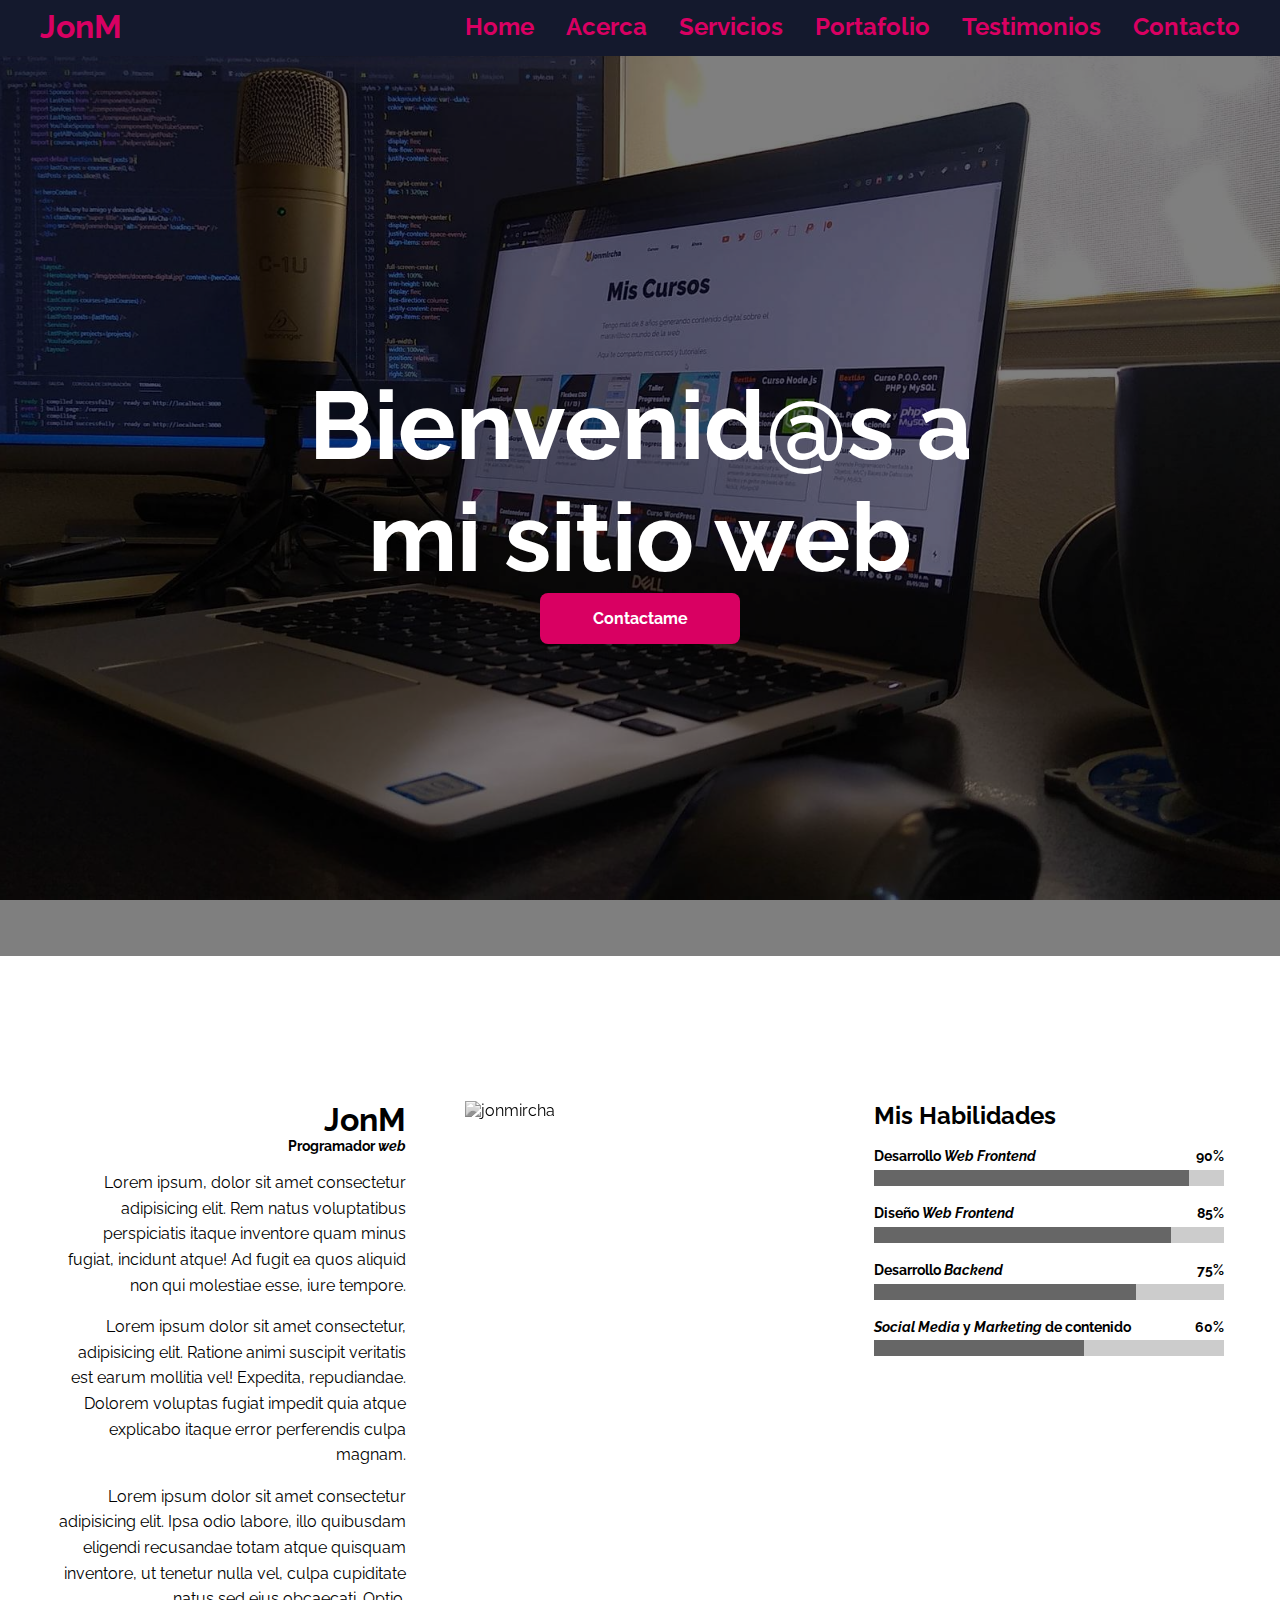
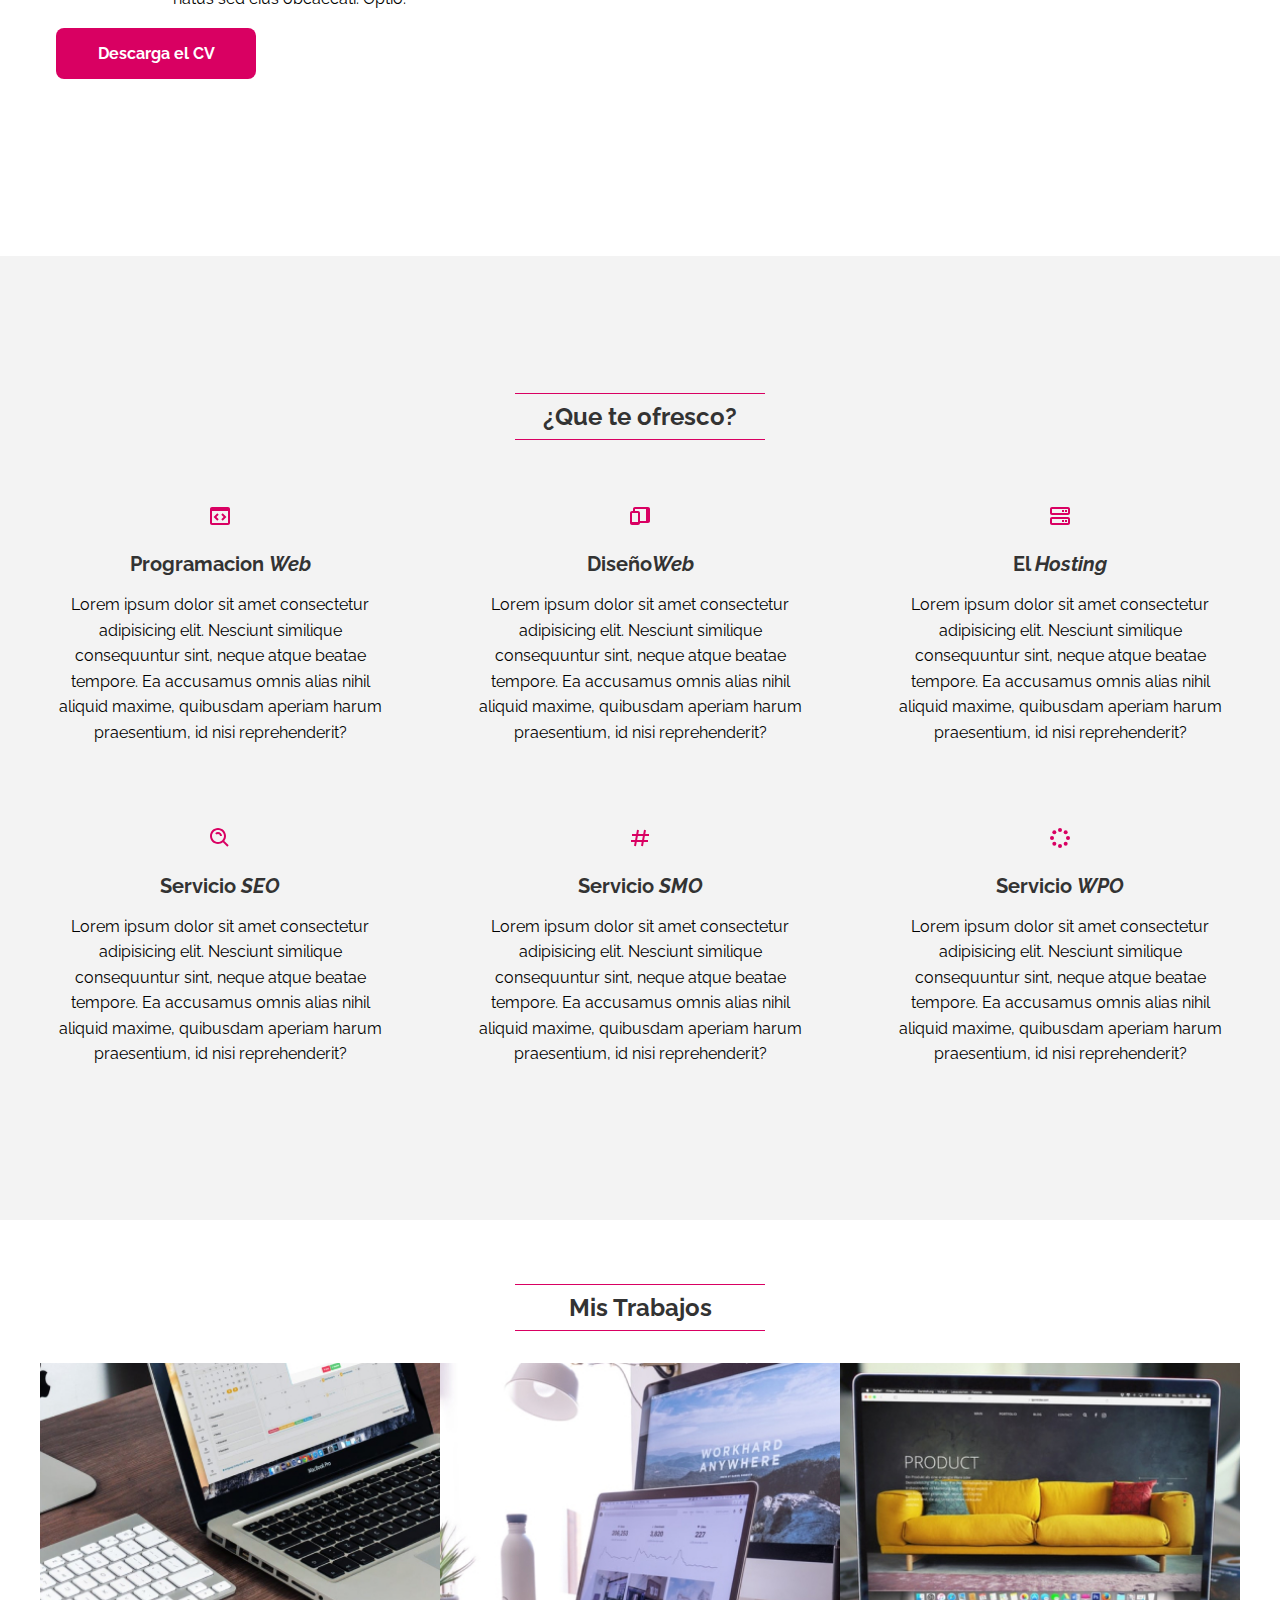
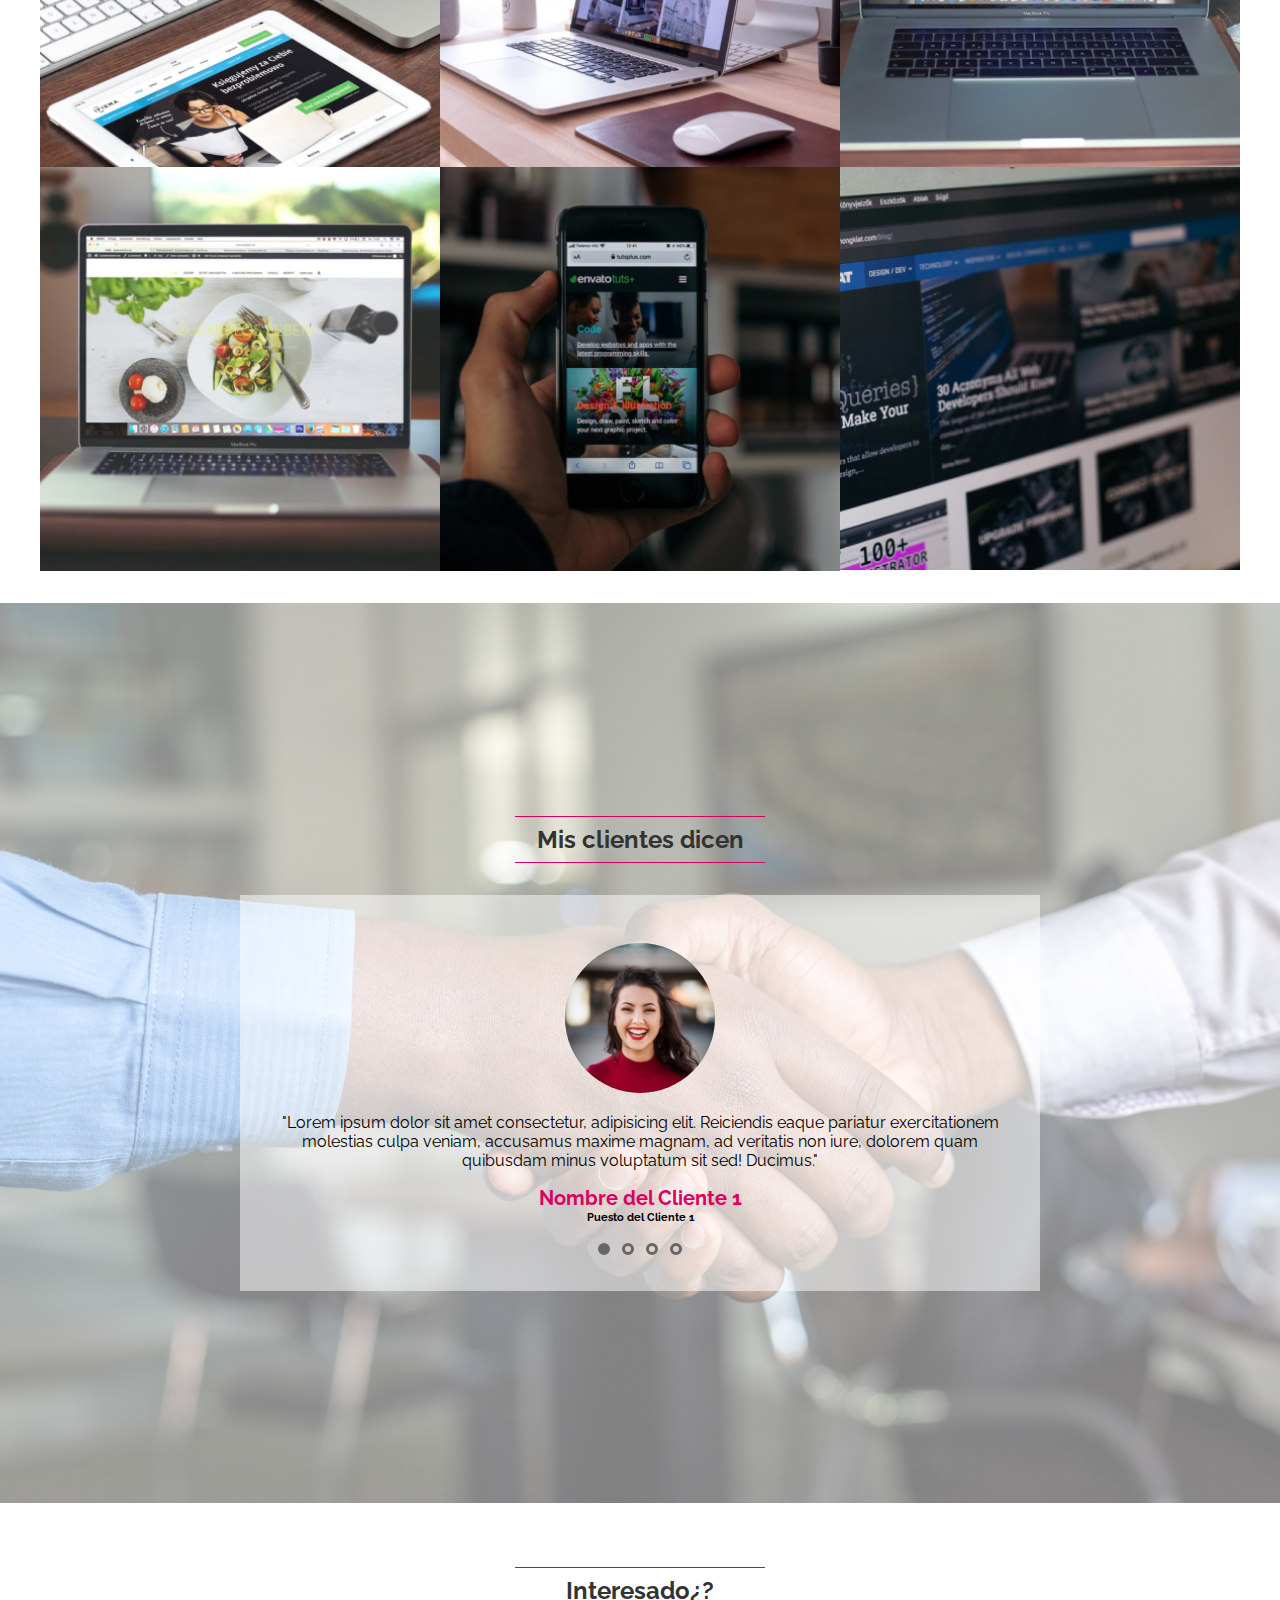
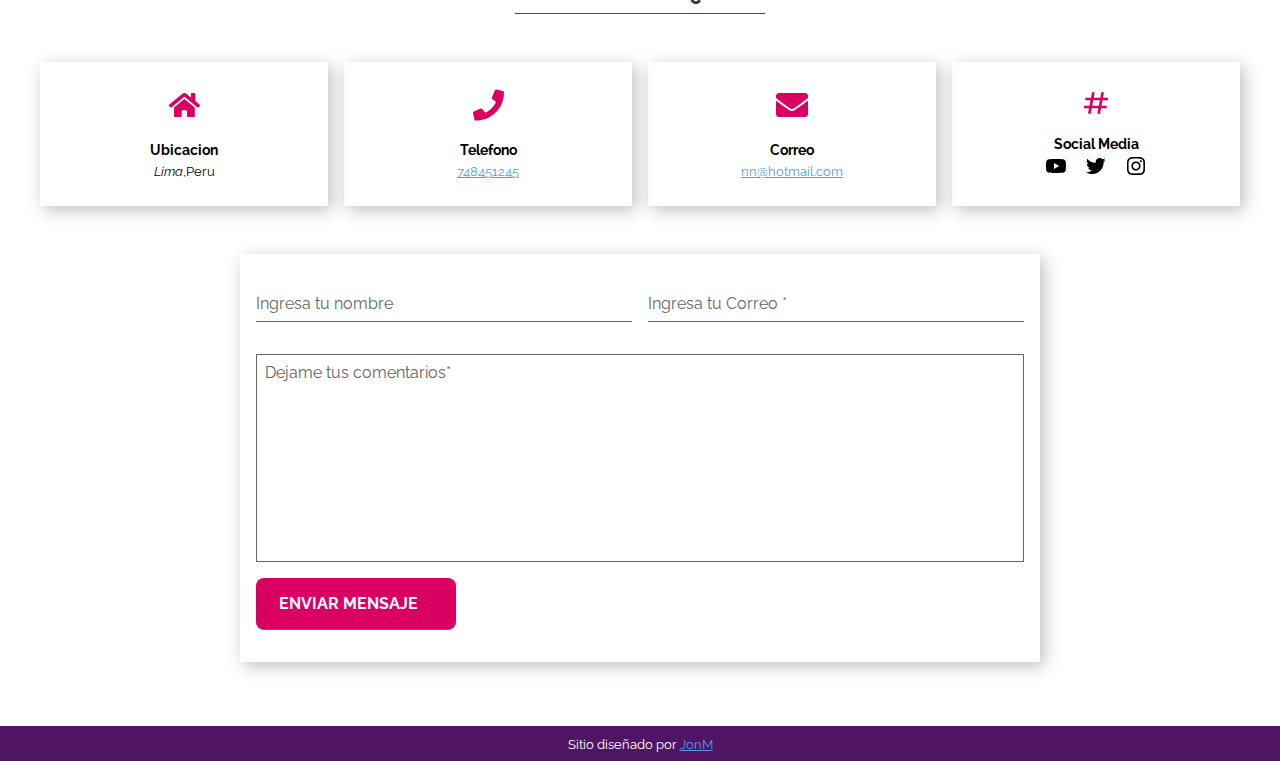
==== index.html @ 96e6b5fc "ramses v1" ====
<!DOCTYPE html>
<html lang="en">
<head>
    <meta charset="UTF-8">
    <meta http-equiv="X-UA-Compatible" content="IE=edge">
    <meta name="viewport" content="width=device-width, initial-scale=1.0">
    <title>Portafolio CV</title>

    <meta name="description" content="Bienvenidos a este portafolio profesional">
    <link rel="canonical" href="ruta-absoluta">
    <link rel="favicon" href="ruta.abusoluta/img.jpsg">
    <link rel="apple-touch-icon" href="ruta.abusoluta/img.jpsg">
    <meta name="theme-color" content="#d9006">
    <meta name="twitter:card" content="summary">
    <meta property="og:type" content="website">
    <meta property="og:title" name="twitter:title" content="Portafolio CV - jonmircha">
    <meta property="og:description" name="twitter:description"
      content="Hola bienvenid@ a mi Portafolio Profesional, soy Jonathan MirCha, Desarrollador Web">
    <meta property="og:image" name="twitter:image"
      content="https://jonmircha.github.io/youtube-taller-maquetacion/portafolio-cv/assets/hero-image-home.jpg">
    <meta property="og:url" name="twitter:url"
      content="https://jonmircha.github.io/youtube-taller-maquetacion/portafolio-cv">

    <link rel="preconnect" href="https://fonts.googleapis.com">
    <link rel="preconnect" href="https://fonts.gstatic.com" crossorigin>
    <link href="https://fonts.googleapis.com/css2?family=Raleway:wght@400;700&display=swap" rel="stylesheet">
    <link rel="stylesheet" href="style.css">
</head>
<body>
    <header class="header">
        <section class="container">
            <div class="logo">
                <a href="https://facebook.com" target="_blank">JonM</a>
            </div>
            <button class="menu-btn">
                <svg xmlns="http://www.w3.org/2000/svg" width="24" height="24" viewBox="0 0 24 24"><path d="M4 6H20V8H4zM4 11H20V13H4zM4 16H20V18H4z"/></svg>
                <svg class="none" xmlns="http://www.w3.org/2000/svg" width="24" height="24" viewBox="0 0 24 24"><path d="M16.192 6.344L11.949 10.586 7.707 6.344 6.293 7.758 10.535 12 6.293 16.242 7.707 17.656 11.949 13.414 16.192 17.656 17.606 16.242 13.364 12 17.606 7.758z"/></svg>
            </button>
            <nav class="menu">
                <a href="#inicio">Home</a>
                <a href="#acerca">Acerca</a>
                <a href="#servicios">Servicios</a>
                <a href="#portafolio">Portafolio</a>
                <a href="#testimonios">Testimonios</a>
                <a href="#contacto">Contacto</a> 
            </nav>
        </section>
    </header>
    <section id="inicio" class="home">
        <article class="hero-image" style="--image:url('assets/hero-image-home.jpg');--attachment:fixed;">
            <aside class="hero-image-opacity" style="--opacity-color:var(--black-alpha-color)">
                <div class="hero-image-content">
                    <h2 class="hero-image-title" style="--color:var(--white-color);">
                        Bienvenid@s a <br> mi sitio web
                    </h2>
                    <a href="#contacto" class="btn">Contactame</a>
                </div>
            </aside>
        </article>
    </section>
    <section id="acerca" class="about section container full-lg-screen">
        <article class="text-lg-right">
            <aside class="text-center text-lg-right">
                <h1>JonM</h1>
                <h5>Programador <i>web</i></h5>
            </aside>
            <p>Lorem ipsum, dolor sit amet consectetur adipisicing elit. Rem natus voluptatibus perspiciatis itaque inventore quam minus fugiat, incidunt atque! Ad fugit ea quos aliquid non qui molestiae esse, iure tempore.</p>
            <p>Lorem ipsum dolor sit amet consectetur, adipisicing elit. Ratione animi suscipit veritatis est earum mollitia vel! Expedita, repudiandae. Dolorem voluptas fugiat impedit quia atque explicabo itaque error perferendis culpa magnam.</p>
            <p>Lorem ipsum dolor sit amet consectetur adipisicing elit. Ipsa odio labore, illo quibusdam eligendi recusandae totam atque quisquam inventore, ut tenetur nulla vel, culpa cupiditate natus sed eius obcaecati. Optio.</p>
            <div class="text-center text-lg-left">
                <a class="btn" href="https://jonmircha.com/jonmircha-cv.pdf" target="_blank" rel="noopener">Descarga el CV</a>
            </div>
        </article>
        <article>
            <img class="gray-scale" src="https://www.cocinayvino.com/wp-content/uploads/2016/09/tazadecafe-1-1200x900.jpg" alt="jonmircha">
        </article>
        <article>
            <h2 class="text-center text-lg-left">Mis Habilidades</h2>
            <div class="progress">
                <p>
                    <b>Desarrollo <i>Web Frontend</i></b>
                    <b>90%</b>
                </p>      
                <progress value="90" min="0" max="100"></progress>      
            </div>
            <div class="progress">                    
                <p>
                    <b>Diseño <i>Web Frontend</i></b>
                    <b>85%</b>
                </p>      
                <progress value="85" min="0" max="100"></progress> 
            </div>
            <div class="progress">
                <p>
                    <b>Desarrollo <i>Backend</i></b>
                    <b>75%</b>
                </p>      
                <progress value="75" min="0" max="100"></progress> 
            </div>
            <div class="progress">
                <p>
                    <b><i>Social Media</i> y <i>Marketing</i> de contenido</b>
                    <b>60%</b>
                </p>      
                <progress value="60" min="0" max="100"></progress> 
            </div>
        </article>
    </section>
    <section id="servicios" class="bg-gray-light services section ">
        <div class="container full-lg-screen">
            <h2 class="section-title ">¿Que te ofresco?</h2>
            <article class="service-card">
                <svg xmlns="http://www.w3.org/2000/svg" width="24" height="24" viewBox="0 0 24 24"><path d="M20,3H4C2.897,3,2,3.897,2,5v14c0,1.103,0.897,2,2,2h16c1.103,0,2-0.897,2-2V5C22,3.897,21.103,3,20,3z M4,19V7h16 l0.002,12H4z"/><path d="M9.293 9.293L5.586 13 9.293 16.707 10.707 15.293 8.414 13 10.707 10.707zM14.707 9.293L13.293 10.707 15.586 13 13.293 15.293 14.707 16.707 18.414 13z"/></svg>
                <h3>Programacion <i>Web</i></h3>
                <p>Lorem ipsum dolor sit amet consectetur adipisicing elit. Nesciunt similique consequuntur sint, neque atque beatae tempore. Ea accusamus omnis alias nihil aliquid maxime, quibusdam aperiam harum praesentium, id nisi reprehenderit?</p>
            </article>
            <article class="service-card">
                <svg xmlns="http://www.w3.org/2000/svg" width="24" height="24" viewBox="0 0 24 24"><path d="M20,3H7C5.897,3,5,3.897,5,5v2H4C2.897,7,2,7.897,2,9v10c0,1.103,0.897,2,2,2h6c1.103,0,2-0.897,2-2h8c1.103,0,2-0.897,2-2 V5C22,3.897,21.103,3,20,3z M6,9h4l-0.003,9H4V9H6z M12,17V9c0-1.103-0.897-2-2-2H7V5h11v12H12z"/></svg>
                <h3>Diseño<i>Web</i></h3>
                <p>Lorem ipsum dolor sit amet consectetur adipisicing elit. Nesciunt similique consequuntur sint, neque atque beatae tempore. Ea accusamus omnis alias nihil aliquid maxime, quibusdam aperiam harum praesentium, id nisi reprehenderit?</p>
            </article>
            <article class="service-card">
                <svg xmlns="http://www.w3.org/2000/svg" width="24" height="24" viewBox="0 0 24 24"><path fill="none" d="M4 15v4h16.002L20 15H4zM16 18h-2v-2h2V18zM19 18h-2v-2h2V18zM4 5v4h16.002L20 5H4zM16 8h-2V6h2V8zM19 8h-2V6h2V8z"/><path d="M20 3H4C2.897 3 2 3.897 2 5v4c0 1.103.897 2 2 2h16c1.103 0 2-.897 2-2V5C22 3.897 21.103 3 20 3zM4 9V5h16l.002 4H4zM20 13H4c-1.103 0-2 .897-2 2v4c0 1.103.897 2 2 2h16c1.103 0 2-.897 2-2v-4C22 13.897 21.103 13 20 13zM4 19v-4h16l.002 4H4z"/><path d="M17 6H19V8H17zM14 6H16V8H14zM17 16H19V18H17zM14 16H16V18H14z"/></svg>
                <h3>El <i>Hosting</i></h3>
                <p>Lorem ipsum dolor sit amet consectetur adipisicing elit. Nesciunt similique consequuntur sint, neque atque beatae tempore. Ea accusamus omnis alias nihil aliquid maxime, quibusdam aperiam harum praesentium, id nisi reprehenderit?</p>
            </article>
            <article class="service-card">
                <svg xmlns="http://www.w3.org/2000/svg" width="24" height="24" viewBox="0 0 24 24"><path d="M10,18c1.846,0,3.543-0.635,4.897-1.688l4.396,4.396l1.414-1.414l-4.396-4.396C17.365,13.543,18,11.846,18,10 c0-4.411-3.589-8-8-8s-8,3.589-8,8S5.589,18,10,18z M10,4c3.309,0,6,2.691,6,6s-2.691,6-6,6s-6-2.691-6-6S6.691,4,10,4z"/><path d="M11.412,8.586C11.791,8.966,12,9.468,12,10h2c0-1.065-0.416-2.069-1.174-2.828c-1.514-1.512-4.139-1.512-5.652,0 l1.412,1.416C9.346,7.83,10.656,7.832,11.412,8.586z"/></svg>
                <h3>Servicio <i>SEO</i></h3>
                <p>Lorem ipsum dolor sit amet consectetur adipisicing elit. Nesciunt similique consequuntur sint, neque atque beatae tempore. Ea accusamus omnis alias nihil aliquid maxime, quibusdam aperiam harum praesentium, id nisi reprehenderit?</p>
            </article>
            <article class="service-card">
                <svg xmlns="http://www.w3.org/2000/svg" width="24" height="24" viewBox="0 0 24 24"><path d="M16.018,3.815L15.232,8h-4.966l0.716-3.815L9.018,3.815L8.232,8H4v2h3.857l-0.751,4H3v2h3.731l-0.714,3.805l1.965,0.369 L8.766,16h4.966l-0.714,3.805l1.965,0.369L15.766,16H20v-2h-3.859l0.751-4H21V8h-3.733l0.716-3.815L16.018,3.815z M14.106,14H9.141 l0.751-4h4.966L14.106,14z"/></svg>
                <h3>Servicio <i>SMO</i></h3>
                <p>Lorem ipsum dolor sit amet consectetur adipisicing elit. Nesciunt similique consequuntur sint, neque atque beatae tempore. Ea accusamus omnis alias nihil aliquid maxime, quibusdam aperiam harum praesentium, id nisi reprehenderit?</p>
            </article>
            <article class="service-card">
                <svg xmlns="http://www.w3.org/2000/svg" width="24" height="24" viewBox="0 0 24 24"><circle cx="12" cy="20" r="2"/><circle cx="12" cy="4" r="2"/><circle cx="6.343" cy="17.657" r="2"/><circle cx="17.657" cy="6.343" r="2"/><circle cx="4" cy="12" r="2.001"/><circle cx="20" cy="12" r="2"/><circle cx="6.343" cy="6.344" r="2"/><circle cx="17.657" cy="17.658" r="2"/></svg>
                <h3>Servicio <i>WPO</i></h3>
                <p>Lorem ipsum dolor sit amet consectetur adipisicing elit. Nesciunt similique consequuntur sint, neque atque beatae tempore. Ea accusamus omnis alias nihil aliquid maxime, quibusdam aperiam harum praesentium, id nisi reprehenderit?</p>
            </article>
        </div>
    </section>
    <section id="portafolio" class="portfolio section">
        <div class="container">
            <h2 class="section-title">Mis Trabajos</h2>
            <a href="#trabajo-1" class="portfolio-card">
                <img src="assets/portfolio-1.jpg" alt="portafolio 1">
                <aside class="portfolio-card-info">
                    <div>
                        <h3>Proyecto 1</h3>
                        <p>
                            Lorem, ipsum dolor sit amet consectetur adipisicing elit. Quisquam, veniam expedita natus sapiente accusantium, temporibus sequi voluptatum reiciendis aspernatur quod, libero nemo consequatur repellat culpa incidunt sint nobis aut ea.
                        </p>
                    </div>
                </aside>
            </a>
            <a href="#trabajo-2" class="portfolio-card">
                <img src="assets/portfolio-2.jpg" alt="portafolio 2">
                <aside class="portfolio-card-info">
                    <div>
                        <h3>Proyecto 2</h3>
                        <p>
                            Lorem, ipsum dolor sit amet consectetur adipisicing elit. Quisquam, veniam expedita natus sapiente accusantium, temporibus sequi voluptatum reiciendis aspernatur quod, libero nemo consequatur repellat culpa incidunt sint nobis aut ea.
                        </p>
                    </div>
                </aside>
            </a>
            <a href="#trabajo-3" class="portfolio-card">
                <img src="assets/portfolio-3.jpg" alt="portafolio 3">
                <aside class="portfolio-card-info">
                    <div>
                        <h3>Proyecto 3</h3>
                        <p>
                            Lorem, ipsum dolor sit amet consectetur adipisicing elit. Quisquam, veniam expedita natus sapiente accusantium, temporibus sequi voluptatum reiciendis aspernatur quod, libero nemo consequatur repellat culpa incidunt sint nobis aut ea.
                        </p>
                    </div>
                </aside>
            </a>
            <a href="#trabajo-4" class="portfolio-card">
                <img src="assets/portfolio-4.jpg" alt="portafolio 4">
                <aside class="portfolio-card-info">
                    <div>
                        <h3>Proyecto 4</h3>
                        <p>
                            Lorem, ipsum dolor sit amet consectetur adipisicing elit. Quisquam, veniam expedita natus sapiente accusantium, temporibus sequi voluptatum reiciendis aspernatur quod, libero nemo consequatur repellat culpa incidunt sint nobis aut ea.
                        </p>
                    </div>
                </aside>
            </a>
            <a href="#trabajo-5" class="portfolio-card">
                <img src="assets/portfolio-5.jpg" alt="portafolio 5">
                <aside class="portfolio-card-info">
                    <div>
                        <h3>Proyecto 5</h3>
                        <p>
                            Lorem, ipsum dolor sit amet consectetur adipisicing elit. Quisquam, veniam expedita natus sapiente accusantium, temporibus sequi voluptatum reiciendis aspernatur quod, libero nemo consequatur repellat culpa incidunt sint nobis aut ea.
                        </p>
                    </div>
                </aside>
            </a>
            <a href="#trabajo-6" class="portfolio-card">
                <img src="assets/portfolio-6.jpg" alt="portafolio 6">
                <aside class="portfolio-card-info">
                    <div>
                        <h3>Proyecto 6</h3>
                        <p>
                            Lorem, ipsum dolor sit amet consectetur adipisicing elit. Quisquam, veniam expedita natus sapiente accusantium, temporibus sequi voluptatum reiciendis aspernatur quod, libero nemo consequatur repellat culpa incidunt sint nobis aut ea.
                        </p>
                    </div>
                </aside>
            </a>            
        </div>
    </section>
    <article class="modal" id="trabajo-1">
        <div class="modal-content">
            <a href="#cerrar" class="modal-close">
                <svg xmlns="http://www.w3.org/2000/svg" width="24" height="24" viewBox="0 0 24 24"><path d="M12,2C6.486,2,2,6.486,2,12s4.486,10,10,10s10-4.486,10-10S17.514,2,12,2z M16.207,14.793l-1.414,1.414L12,13.414 l-2.793,2.793l-1.414-1.414L10.586,12L7.793,9.207l1.414-1.414L12,10.586l2.793-2.793l1.414,1.414L13.414,12L16.207,14.793z"/></svg>
            </a>
            <article class="portfolio-modal">
                <img src="assets/portfolio-1.jpg" alt="port 1">
                <div class="portfolio-info">
                    <h3>NOMBRE DEL PROYECTO 1</h3>
                    <p>Lorem ipsum dolor sit amet consectetur adipisicing elit. Tenetur nemo sapiente eaque quaerat illum eius ipsa, accusantium quis laborum temporibus voluptate placeat dignissimos beatae quas quae itaque, fugit, labore nostrum?</p>
                    <aside class="portfolio-details">
                        <small>
                            <b>Cliente</b>
                        </small>
                        <small>Nombre Cliente</small>
                        <small>
                            <b>Fecha</b>
                        </small>
                        <small>20/20/20</small>
                        <small>
                            <b>Tipo</b>
                        </small>
                        <small>Tipo de Proyecto</small>
                        <small>
                            <b>Enlace</b>
                        </small>
                        <small><a href="https://google.com" target="_blank" rel=noopener>Enlace</a></small>
                    </aside>
                </div>
            </article>
        </div>
    </article>
    <article class="modal" id="trabajo-2">
        <div class="modal-content">
            <a href="#cerrar" class="modal-close">
                <svg xmlns="http://www.w3.org/2000/svg" width="24" height="24" viewBox="0 0 24 24"><path d="M12,2C6.486,2,2,6.486,2,12s4.486,10,10,10s10-4.486,10-10S17.514,2,12,2z M16.207,14.793l-1.414,1.414L12,13.414 l-2.793,2.793l-1.414-1.414L10.586,12L7.793,9.207l1.414-1.414L12,10.586l2.793-2.793l1.414,1.414L13.414,12L16.207,14.793z"/></svg>
            </a>
            <article class="portfolio-modal">
                <img src="assets/portfolio-2.jpg" alt="port 2">
                <div class="portfolio-info">
                    <h3>NOMBRE DEL PROYECTO 2</h3>
                    <p>Lorem ipsum dolor sit amet consectetur adipisicing elit. Tenetur nemo sapiente eaque quaerat illum eius ipsa, accusantium quis laborum temporibus voluptate placeat dignissimos beatae quas quae itaque, fugit, labore nostrum?</p>
                    <aside class="portfolio-details">
                        <small>
                            <b>Cliente</b>
                        </small>
                        <small>Nombre Cliente</small>
                        <small>
                            <b>Fecha</b>
                        </small>
                        <small>20/20/20</small>
                        <small>
                            <b>Tipo</b>
                        </small>
                        <small>Tipo de Proyecto</small>
                        <small>
                            <b>Enlace</b>
                        </small>
                        <small><a href="https://google.com" target="_blank" rel=noopener>Enlace</a></small>
                    </aside>
                </div>
            </article>
        </div>
    </article>
    <article class="modal" id="trabajo-3">
        <div class="modal-content">
            <a href="#cerrar" class="modal-close">
                <svg xmlns="http://www.w3.org/2000/svg" width="24" height="24" viewBox="0 0 24 24"><path d="M12,2C6.486,2,2,6.486,2,12s4.486,10,10,10s10-4.486,10-10S17.514,2,12,2z M16.207,14.793l-1.414,1.414L12,13.414 l-2.793,2.793l-1.414-1.414L10.586,12L7.793,9.207l1.414-1.414L12,10.586l2.793-2.793l1.414,1.414L13.414,12L16.207,14.793z"/></svg>
            </a>
            <article class="portfolio-modal">
                <img src="assets/portfolio-3.jpg" alt="port 3">
                <div class="portfolio-info">
                    <h3>NOMBRE DEL PROYECTO 3</h3>
                    <p>Lorem ipsum dolor sit amet consectetur adipisicing elit. Tenetur nemo sapiente eaque quaerat illum eius ipsa, accusantium quis laborum temporibus voluptate placeat dignissimos beatae quas quae itaque, fugit, labore nostrum?</p>
                    <aside class="portfolio-details">
                        <small>
                            <b>Cliente</b>
                        </small>
                        <small>Nombre Cliente</small>
                        <small>
                            <b>Fecha</b>
                        </small>
                        <small>20/20/20</small>
                        <small>
                            <b>Tipo</b>
                        </small>
                        <small>Tipo de Proyecto</small>
                        <small>
                            <b>Enlace</b>
                        </small>
                        <small><a href="https://google.com" target="_blank" rel=noopener>Enlace</a></small>
                    </aside>
                </div>
            </article>
        </div>
    </article>
    <article class="modal" id="trabajo-4">
        <div class="modal-content">
            <a href="#cerrar" class="modal-close">
                <svg xmlns="http://www.w3.org/2000/svg" width="24" height="24" viewBox="0 0 24 24"><path d="M12,2C6.486,2,2,6.486,2,12s4.486,10,10,10s10-4.486,10-10S17.514,2,12,2z M16.207,14.793l-1.414,1.414L12,13.414 l-2.793,2.793l-1.414-1.414L10.586,12L7.793,9.207l1.414-1.414L12,10.586l2.793-2.793l1.414,1.414L13.414,12L16.207,14.793z"/></svg>
            </a>
            <article class="portfolio-modal">
                <img src="assets/portfolio-4.jpg" alt="port 4">
                <div class="portfolio-info">
                    <h3>NOMBRE DEL PROYECTO 4</h3>
                    <p>Lorem ipsum dolor sit amet consectetur adipisicing elit. Tenetur nemo sapiente eaque quaerat illum eius ipsa, accusantium quis laborum temporibus voluptate placeat dignissimos beatae quas quae itaque, fugit, labore nostrum?</p>
                    <aside class="portfolio-details">
                        <small>
                            <b>Cliente</b>
                        </small>
                        <small>Nombre Cliente</small>
                        <small>
                            <b>Fecha</b>
                        </small>
                        <small>20/20/20</small>
                        <small>
                            <b>Tipo</b>
                        </small>
                        <small>Tipo de Proyecto</small>
                        <small>
                            <b>Enlace</b>
                        </small>
                        <small><a href="https://google.com" target="_blank" rel=noopener>Enlace</a></small>
                    </aside>
                </div>
            </article>
        </div>
    </article>
    <article class="modal" id="trabajo-5">
        <div class="modal-content">
            <a href="#cerrar" class="modal-close">
                <svg xmlns="http://www.w3.org/2000/svg" width="24" height="24" viewBox="0 0 24 24"><path d="M12,2C6.486,2,2,6.486,2,12s4.486,10,10,10s10-4.486,10-10S17.514,2,12,2z M16.207,14.793l-1.414,1.414L12,13.414 l-2.793,2.793l-1.414-1.414L10.586,12L7.793,9.207l1.414-1.414L12,10.586l2.793-2.793l1.414,1.414L13.414,12L16.207,14.793z"/></svg>
            </a>
            <article class="portfolio-modal">
                <img src="assets/portfolio-5.jpg" alt="port 5">
                <div class="portfolio-info">
                    <h3>NOMBRE DEL PROYECTO 5</h3>
                    <p>Lorem ipsum dolor sit amet consectetur adipisicing elit. Tenetur nemo sapiente eaque quaerat illum eius ipsa, accusantium quis laborum temporibus voluptate placeat dignissimos beatae quas quae itaque, fugit, labore nostrum?</p>
                    <aside class="portfolio-details">
                        <small>
                            <b>Cliente</b>
                        </small>
                        <small>Nombre Cliente</small>
                        <small>
                            <b>Fecha</b>
                        </small>
                        <small>20/20/20</small>
                        <small>
                            <b>Tipo</b>
                        </small>
                        <small>Tipo de Proyecto</small>
                        <small>
                            <b>Enlace</b>
                        </small>
                        <small><a href="https://google.com" target="_blank" rel=noopener>Enlace</a></small>
                    </aside>
                </div>
            </article>
        </div>
    </article>
    <article class="modal" id="trabajo-6">
        <div class="modal-content">
            <a href="#cerrar" class="modal-close">
                <svg xmlns="http://www.w3.org/2000/svg" width="24" height="24" viewBox="0 0 24 24"><path d="M12,2C6.486,2,2,6.486,2,12s4.486,10,10,10s10-4.486,10-10S17.514,2,12,2z M16.207,14.793l-1.414,1.414L12,13.414 l-2.793,2.793l-1.414-1.414L10.586,12L7.793,9.207l1.414-1.414L12,10.586l2.793-2.793l1.414,1.414L13.414,12L16.207,14.793z"/></svg>
            </a>
            <article class="portfolio-modal">
                <img src="assets/portfolio-6.jpg" alt="port 6">
                <div class="portfolio-info">
                    <h3>NOMBRE DEL PROYECTO 6</h3>
                    <p>Lorem ipsum dolor sit amet consectetur adipisicing elit. Tenetur nemo sapiente eaque quaerat illum eius ipsa, accusantium quis laborum temporibus voluptate placeat dignissimos beatae quas quae itaque, fugit, labore nostrum?</p>
                    <aside class="portfolio-details">
                        <small>
                            <b>Cliente</b>
                        </small>
                        <small>Nombre Cliente</small>
                        <small>
                            <b>Fecha</b>
                        </small>
                        <small>20/20/20</small>
                        <small>
                            <b>Tipo</b>
                        </small>
                        <small>Tipo de Proyecto</small>
                        <small>
                            <b>Enlace</b>
                        </small>
                        <small><a href="https://google.com" target="_blank" rel=noopener>Enlace</a></small>
                    </aside>
                </div>
            </article>
    </article>
    <section id="testimonios" class="testimonials">
        <article class="hero-image" style="--image:url('assets/hero-image-customers.jpg');--attachment:scroll;">
            <aside class="hero-image-opacity" style="--opacity-color:var(--white-alpha-color)">
                <div class="hero-image-content">
                    <div class="container">
                        <h2 class="section-title">Mis clientes dicen</h2>
                        <article class="carousel" style="--carousel-bg-color:var(--white-alpha-color)">
                            <input type="radio" name="slides" id="slide-1" checked>
                            <input type="radio" name="slides" id="slide-2">
                            <input type="radio" name="slides" id="slide-3">
                            <input type="radio" name="slides" id="slide-4">
                            <ul class="slides">
                                <li class="slide">
                                    <img class="avatar" src="assets/customer-1.jpg" alt="cliente1">
                                    <blockquote>"Lorem ipsum dolor sit amet consectetur, adipisicing elit. Reiciendis eaque pariatur exercitationem molestias culpa veniam, accusamus maxime magnam, ad veritatis non iure, dolorem quam quibusdam minus voluptatum sit sed! Ducimus."</blockquote>
                                    <h3 class="text-first-color">Nombre del Cliente 1</h3>
                                    <h6>Puesto del Cliente 1</h6>
                                </li>
                                <li class="slide">
                                    <img class="avatar" src="assets/customer-2.jpg" alt="cliente1">
                                    <blockquote>"Lorem ipsum dolor sit amet consectetur, adipisicing elit. Reiciendis eaque pariatur exercitationem molestias culpa veniam, accusamus maxime magnam, ad veritatis non iure, dolorem quam quibusdam minus voluptatum sit sed! Ducimus."</blockquote>
                                    <h3 class="text-first-color">Nombre del Cliente 2</h3>
                                    <h6>Puesto del Cliente 2</h6>
                                </li>
                                <li class="slide">
                                    <img class="avatar" src="assets/customer-1.jpg" alt="cliente1">
                                    <blockquote>"Lorem ipsum dolor sit amet consectetur, adipisicing elit. Reiciendis eaque pariatur exercitationem molestias culpa veniam, accusamus maxime magnam, ad veritatis non iure, dolorem quam quibusdam minus voluptatum sit sed! Ducimus."</blockquote>
                                    <h3 class="text-first-color">Nombre del Cliente 3</h3>
                                    <h6>Puesto del Cliente 3</h6>
                                </li>
                                <li class="slide">
                                    <img class="avatar" src="assets/customer-2.jpg" alt="cliente1">
                                    <blockquote>"Lorem ipsum dolor sit amet consectetur, adipisicing elit. Reiciendis eaque pariatur exercitationem molestias culpa veniam, accusamus maxime magnam, ad veritatis non iure, dolorem quam quibusdam minus voluptatum sit sed! Ducimus."</blockquote>
                                    <h3 class="text-first-color">Nombre del Cliente 4</h3>
                                    <h6>Puesto del Cliente 4</h6>
                                </li>
                            </ul>
                            <aside class="slides-nav">
                                <label for="slide-1" id="dot-1"></label>
                                <label for="slide-2" id="dot-2"></label>
                                <label for="slide-3" id="dot-3"></label>
                                <label for="slide-4" id="dot-4"></label>
                            </aside>
                        </article>
                    </div>
                </div>
            </aside>
        </article>
    </section>
    <section id="contacto" class="contact section">
        <div class="container">
            <h2 class="section-title">Interesado¿?</h2>
            <article class="contact-cards">
                <aside class="contact-card box-shadows">
                    <svg width="37" height="28" viewBox="0 0 37 28" fill="none" xmlns="http://www.w3.org/2000/svg">
                        <path d="M18.5 7.3125L7 16.8125V27C7 27.5625 7.4375 28 8 28H15C15.5 28 15.9375 27.5625 15.9375 27V21C15.9375 20.5 16.4375 20 16.9375 20H20.9375C21.5 20 21.9375 20.5 21.9375 21V27C21.9375 27.5625 22.4375 28 22.9375 28H30C30.5 28 31 27.5625 31 27V16.75L19.4375 7.3125C19.3125 7.1875 19.125 7.125 19 7.125C18.8125 7.125 18.625 7.1875 18.5 7.3125ZM36.6875 13.75L31.5 9.4375V0.8125C31.5 0.375 31.125 0.0625 30.75 0.0625H27.25C26.8125 0.0625 26.5 0.375 26.5 0.8125V5.3125L20.875 0.6875C20.375 0.3125 19.6875 0.0625 19 0.0625C18.25 0.0625 17.5625 0.3125 17.0625 0.6875L1.25 13.75C1.0625 13.875 0.9375 14.125 0.9375 14.3125C0.9375 14.5 1.0625 14.6875 1.125 14.8125L2.75 16.75C2.875 16.9375 3.0625 17 3.3125 17C3.5 17 3.6875 16.9375 3.8125 16.8125L18.5 4.75C18.625 4.625 18.8125 4.5625 19 4.5625C19.125 4.5625 19.3125 4.625 19.4375 4.75L34.125 16.8125C34.25 16.9375 34.4375 17 34.625 17C34.875 17 35.0625 16.9375 35.1875 16.75L36.8125 14.8125C36.9375 14.6875 37 14.5 37 14.3125C37 14.125 36.875 13.875 36.6875 13.75Z" fill="#D90062"/>
                    </svg>
                    <h5>Ubicacion</h5>
                    <small><i>Lima</i>,Peru</small>
                </aside>
                <aside class="contact-card box-shadows">
                    <svg width="33" height="32" viewBox="0 0 33 32" fill="none" xmlns="http://www.w3.org/2000/svg">
                        <path d="M31.8125 1.5625L25.3125 0.0625C24.625 -0.125 23.875 0.25 23.5625 0.9375L20.5625 7.9375C20.3125 8.5625 20.5 9.25 21 9.6875L24.8125 12.8125C22.5625 17.5625 18.625 21.5625 13.75 23.875L10.625 20.0625C10.1875 19.5625 9.5 19.375 8.875 19.625L1.875 22.625C1.1875 22.9375 0.875 23.6875 1 24.375L2.5 30.875C2.6875 31.5625 3.25 32 4 32C20 32 33 19.0625 33 3C33 2.3125 32.5 1.75 31.8125 1.5625Z" fill="#D90062"/>
                    </svg>                        
                    <h5>Telefono</h5>
                    <small><a href="tel:997845451">748451245</a></small>
                </aside>
                <aside class="contact-card box-shadows">
                    <svg width="32" height="24" viewBox="0 0 32 24" fill="none" xmlns="http://www.w3.org/2000/svg">
                        <path d="M31.375 7.9375C29.9375 9.0625 28.125 10.4375 21.75 15.0625C20.5 16 18.1875 18.0625 16 18.0625C13.75 18.0625 11.5 16 10.1875 15.0625C3.8125 10.4375 2 9.0625 0.5625 7.9375C0.3125 7.75 0 7.9375 0 8.25V21C0 22.6875 1.3125 24 3 24H29C30.625 24 32 22.6875 32 21V8.25C32 7.9375 31.625 7.75 31.375 7.9375ZM16 16C17.4375 16.0625 19.5 14.1875 20.5625 13.4375C28.875 7.4375 29.5 6.875 31.375 5.375C31.75 5.125 32 4.6875 32 4.1875V3C32 1.375 30.625 0 29 0H3C1.3125 0 0 1.375 0 3V4.1875C0 4.6875 0.1875 5.125 0.5625 5.375C2.4375 6.875 3.0625 7.4375 11.375 13.4375C12.4375 14.1875 14.5 16.0625 16 16Z" fill="#D90062"/>
                    </svg>
                    <h5>Correo</h5>
                    <small><a href="mailto:nn@hotmail.com">nn@hotmail.com</a></small>
                </aside>
                <aside class="contact-card box-shadows">
                    <svg xmlns="http://www.w3.org/2000/svg" width="24" height="24" viewBox="0 0 24 24"><path d="M16.018,3.815L15.232,8h-4.966l0.716-3.815L9.018,3.815L8.232,8H4v2h3.857l-0.751,4H3v2h3.731l-0.714,3.805l1.965,0.369 L8.766,16h4.966l-0.714,3.805l1.965,0.369L15.766,16H20v-2h-3.859l0.751-4H21V8h-3.733l0.716-3.815L16.018,3.815z M14.106,14H9.141 l0.751-4h4.966L14.106,14z"/>
                    </svg>
                    <h5>Social Media</h5>
                    <small class="social-media">
                        <a href="https://youtube.com" target="_blank" rel="noopener">
                            <svg xmlns="http://www.w3.org/2000/svg" width="24" height="24" viewBox="0 0 24 24"><path d="M21.593,7.203c-0.23-0.858-0.905-1.535-1.762-1.766C18.265,5.007,12,5,12,5S5.736,4.993,4.169,5.404	c-0.84,0.229-1.534,0.921-1.766,1.778c-0.413,1.566-0.417,4.814-0.417,4.814s-0.004,3.264,0.406,4.814	c0.23,0.857,0.905,1.534,1.763,1.765c1.582,0.43,7.83,0.437,7.83,0.437s6.265,0.007,7.831-0.403c0.856-0.23,1.534-0.906,1.767-1.763	C21.997,15.281,22,12.034,22,12.034S22.02,8.769,21.593,7.203z M9.996,15.005l0.005-6l5.207,3.005L9.996,15.005z"/></svg>
                        </a>
                        <a href="https://twitter.com" target="_blank" rel="noopener">
                            <svg xmlns="http://www.w3.org/2000/svg" width="24" height="24" viewBox="0 0 24 24"><path d="M19.633,7.997c0.013,0.175,0.013,0.349,0.013,0.523c0,5.325-4.053,11.461-11.46,11.461c-2.282,0-4.402-0.661-6.186-1.809	c0.324,0.037,0.636,0.05,0.973,0.05c1.883,0,3.616-0.636,5.001-1.721c-1.771-0.037-3.255-1.197-3.767-2.793	c0.249,0.037,0.499,0.062,0.761,0.062c0.361,0,0.724-0.05,1.061-0.137c-1.847-0.374-3.23-1.995-3.23-3.953v-0.05	c0.537,0.299,1.16,0.486,1.82,0.511C3.534,9.419,2.823,8.184,2.823,6.787c0-0.748,0.199-1.434,0.548-2.032	c1.983,2.443,4.964,4.04,8.306,4.215c-0.062-0.3-0.1-0.611-0.1-0.923c0-2.22,1.796-4.028,4.028-4.028	c1.16,0,2.207,0.486,2.943,1.272c0.91-0.175,1.782-0.512,2.556-0.973c-0.299,0.935-0.936,1.721-1.771,2.22	c0.811-0.088,1.597-0.312,2.319-0.624C21.104,6.712,20.419,7.423,19.633,7.997z"/></svg>
                        </a>
                        <a href="https://instagram.com" target="_blank" rel="noopener">
                            <svg xmlns="http://www.w3.org/2000/svg" width="24" height="24" viewBox="0 0 24 24"><path d="M11.999,7.377c-2.554,0-4.623,2.07-4.623,4.623c0,2.554,2.069,4.624,4.623,4.624c2.552,0,4.623-2.07,4.623-4.624	C16.622,9.447,14.551,7.377,11.999,7.377L11.999,7.377z M11.999,15.004c-1.659,0-3.004-1.345-3.004-3.003	c0-1.659,1.345-3.003,3.004-3.003s3.002,1.344,3.002,3.003C15.001,13.659,13.658,15.004,11.999,15.004L11.999,15.004z"/><circle cx="16.806" cy="7.207" r="1.078"/><path d="M20.533,6.111c-0.469-1.209-1.424-2.165-2.633-2.632c-0.699-0.263-1.438-0.404-2.186-0.42	c-0.963-0.042-1.268-0.054-3.71-0.054s-2.755,0-3.71,0.054C7.548,3.074,6.809,3.215,6.11,3.479C4.9,3.946,3.945,4.902,3.477,6.111	c-0.263,0.7-0.404,1.438-0.419,2.186c-0.043,0.962-0.056,1.267-0.056,3.71c0,2.442,0,2.753,0.056,3.71	c0.015,0.748,0.156,1.486,0.419,2.187c0.469,1.208,1.424,2.164,2.634,2.632c0.696,0.272,1.435,0.426,2.185,0.45	c0.963,0.042,1.268,0.055,3.71,0.055s2.755,0,3.71-0.055c0.747-0.015,1.486-0.157,2.186-0.419c1.209-0.469,2.164-1.424,2.633-2.633	c0.263-0.7,0.404-1.438,0.419-2.186c0.043-0.962,0.056-1.267,0.056-3.71s0-2.753-0.056-3.71C20.941,7.57,20.801,6.819,20.533,6.111z M19.315,15.643c-0.007,0.576-0.111,1.147-0.311,1.688c-0.305,0.787-0.926,1.409-1.712,1.711c-0.535,0.199-1.099,0.303-1.67,0.311	c-0.95,0.044-1.218,0.055-3.654,0.055c-2.438,0-2.687,0-3.655-0.055c-0.569-0.007-1.135-0.112-1.669-0.311	c-0.789-0.301-1.414-0.923-1.719-1.711c-0.196-0.534-0.302-1.099-0.311-1.669c-0.043-0.95-0.053-1.218-0.053-3.654	c0-2.437,0-2.686,0.053-3.655c0.007-0.576,0.111-1.146,0.311-1.687c0.305-0.789,0.93-1.41,1.719-1.712	c0.534-0.198,1.1-0.303,1.669-0.311c0.951-0.043,1.218-0.055,3.655-0.055c2.437,0,2.687,0,3.654,0.055	c0.571,0.007,1.135,0.112,1.67,0.311c0.786,0.303,1.407,0.925,1.712,1.712c0.196,0.534,0.302,1.099,0.311,1.669	c0.043,0.951,0.054,1.218,0.054,3.655c0,2.436,0,2.698-0.043,3.654H19.315z"/></svg>   
                        </a>
                    </small>
                </aside>
            </article>
            <form action="" class="contact-form box-shadows">
                <input type="text" name="name" placeholder="Ingresa tu nombre" title="El nombre solo acepta letras y espacios en blanco" pattern="^[A-Za-zÑñÁáÉéÍíÓóÚúÜü\s]+$" required>
                <input type="email" name="email" placeholder="Ingresa tu Correo *" title="Email incorrecto" pattern="^[a-z0-9]+(\.[_a-z0-9]+)*@[a-z0-9-]+(\.[a-z0-9-]+)*(\.[a-z]{2,15})$" required>
                <textarea name="comments" cols="50" rows="10" placeholder="Dejame tus comentarios*"></textarea>
                <div class="contact-form-loader text-center none" >
                    <img src="assets/loader.svg" alt="Enviando...">
                </div>
                <input type="submit" class="btn" value="ENVIAR MENSAJE">
            </form>
            <article id="gracias" class="modal">
                <div class="modal-content">
                    <article class="contact-form-response">
                        <h3>
                            ¡Muchas Gracias <br> Por Tus Comentarios!
                        </h3>
                        <svg xmlns="http://www.w3.org/2000/svg" width="24" height="24" viewBox="0 0 24 24"><path d="M12,18c4,0,5-4,5-4H7C7,14,8,18,12,18z"/><path d="M12,2C6.486,2,2,6.486,2,12c0,5.514,4.486,10,10,10s10-4.486,10-10C22,6.486,17.514,2,12,2z M12,20c-4.411,0-8-3.589-8-8 s3.589-8,8-8s8,3.589,8,8S16.411,20,12,20z"/><path d="M13 12l2 .012C15.012 11.55 15.194 11 16 11s.988.55 1 1h2c0-1.206-.799-3-3-3S13 10.794 13 12zM8 11c.806 0 .988.55 1 1h2c0-1.206-.799-3-3-3s-3 1.794-3 3l2 .012C7.012 11.55 7.194 11 8 11z"/>
                        </svg>
                    </article>
                </div>
            </article>
        </div>
    </section>
    <footer class="footer">
        <small>Sitio diseñado por <a href="https://facebook.com" target="_blank" rel="noopener">JonM</a></small>
    </footer>
    <script src="script.js"></script>
</body>
</html>
---- style.css ----
/*Custom properties*/
:root{
    --first-color: #d90062;
    --first-alpha-color: rgba(217, 0, 98, 0.75);
    --second-color: #14192d;
    --second-alpha-color: rgba(20, 25, 45, 0.75);
    --third-color: #501464;
    --third-alpha-color: rgba(80, 20, 100, 0.75);
    --white-color: #fff;
    --gray-light-color: #f3f3f3;
    --gray-color: #ccc;
    --gray-dark-color: #666;
    --black-color: #000;
    --link-color: #509ee3;
    --title-color: #333;
    --text-color: #222;
    --white-alpha-color: rgba(255, 255, 255, 0.5);
    --black-alpha-color: rgba(0, 0, 0, 0.5);
    --font: "Raleway", sans-serif;
    --max-width: 1200px;
    --header-height: 4rem;
}


/*Reseteos*/
html{
    box-sizing: border-box;
    font-family: var(--font);
    font-size: 16px;
    scroll-behavior: smooth;
}

*,
*::after,
*::before{
    box-sizing: inherit;
}

body{
    margin: 0;
    padding-bottom: var(--header-height);
    overflow-x:hidden ;
}

a{
    color: var(--link-color);
}

a:hover{
    opacity: 0.75;
}

h1 {
    margin: 0;
    font-size: 2rem;
}
  
h2 {
    margin: 0;
    font-size: 1.5rem;
}
  
h3 {
    margin: 0;
    font-size: 1.25rem;
}
  
h4 {
    margin: 0;
    font-size: 1rem;
}
  
h5 {
    margin: 0;
    font-size: 0.85rem;
}
  
h6 {
    margin: 0;
    font-size: 0.7rem;
}

img{
    max-width: 100%;
    height: auto;
}

P{
    line-height: 1.6;
}

/*Componentes*/
/*carrusel*/
@keyframes carousel-slide {
    0%{
        transform: translateX(0%);
    }

    25%{
        transform: translateX(-25%);
    }

    50%{
        transform: translateX(-50%);
    }

    75%{
        transform: translateX(-75%);
    }
}

.carousel{
    margin: 2rem auto;
    padding: 2rem 0;
    max-width: 800px;
    text-align: center;
    overflow-x: hidden;
    background-color: var(--carousel-bg-color);
}

.carousel input{
    display: none;
}

.carousel label{
    display: inline-block;
    width: .75rem;
    height: .75rem;
    margin: 0 .25rem;
    border: medium solid var(--gray-dark-color);
    cursor: pointer;
    border-radius: 50%;
}

.carousel .slides{
    padding-left: 0;
    width: 400%;
    display: flex;
    list-style: none;
    transition: transform .5s ease-in-out;
    animation: carousel-slide 12s ease-in-out 3s;
}

#slide-1:checked ~ .slides{
    transform: translateX(0%);
}

#slide-2:checked ~ .slides{
    transform: translateX(-25%);
}

#slide-3:checked ~ .slides{
    transform: translateX(-50%);
}

#slide-4:checked ~ .slides{
    transform: translateX(-75%);
}

#slide-1:checked ~ .slides-nav label#dot-1,
#slide-2:checked ~ .slides-nav label#dot-2,
#slide-3:checked ~ .slides-nav label#dot-3,
#slide-4:checked ~ .slides-nav label#dot-4
{
    background-color: var(--gray-dark-color);
}

/*contact form*/
.contact-form{
    margin: 2rem auto;
    padding: 1rem;
    max-width: 800px;
}

.contact-form > *{
    padding: .5rem;
    margin: 1rem auto;
    display: block;
    width: 100%;
}

.contact-form input,
.contact-form textarea{
    font-size: .85rem;
    font-family: var(--font);
}

.contact-form input{
    border: 0;
    border-bottom: thin solid var(--gray-dark-color);
    padding-left: 0;
}

.contact-form textarea{
    border: thin solid var(--gray-dark-color);
    resize: none;
}

.contact-form input[type="submit"]{
    margin-top: 0;
    cursor: pointer;
    transition: all .5s ease-out;
}

.contact-form input[type="submit"]:hover{
    opacity: .75;
}

.contact-form *::placeholder{
    color: var(--gray-dark-color);
}

.contact-form-response{
    padding: 1rem;
    width: 400px;
    text-align: center;
    background-color: var(--white-color);
}

.contact-form-response svg{
    margin-top: 2rem;
    width: 4rem;
    height: 4rem;
    fill: var(--first-color);
}

.modal#gracias:target{
    opacity: 1;
    pointer-events: auto;
}

@media screen and (min-width:1024px) {
    .contact-form{
        display: grid;
        grid-template-columns: repeat(2,1fr);
        column-gap: 1rem;
    }

    .contact-form input,
    .contact-form textarea{
        font-size: 1rem;
    }

    .contact-form textarea,
    .contact-form-loader{
        grid-column: span 2;
    }

    .contact-form input[type="submit"]{
        margin-left: 0;
    }
}



/*hero-image*/
.hero-image{
    background-image: var(--image);
    background-repeat: no-repeat;
    background-size: cover;
    background-position: center;
    background-attachment: var(--attachment);
}

.hero-image-opacity{
    width: 100%;
    min-height: 100vh;
    /* min-height: calc(100vh - calc(var(--header-height) - .5rem)); */
    display: flex;
    justify-content: center;
    align-items: center;
    text-align: center;
    background-color: var(--opacity-color);
}

.hero-image-title{
    font-size: 7.5vw;
    color:var(--color);
}

.hero-image-content {
    width: 100%;
    min-width: 320px;
}

/*modal*/
.modal{
    position: fixed;
    z-index: 999;
    top: 0;
    bottom: 0;
    left: 0;
    right: 0;
    display: flex;
    justify-content: center;
    align-items: center;
    background-color: var(--black-alpha-color);
    opacity: 0;
    pointer-events: none;
    transition: all 1s;
}

.modal-content{
    position: relative;
}

.modal-close{
    position: absolute;
    top: 1rem;
    right: 1rem;
}

.modal-close svg{
    width: 3rem;
    height: 3rem;
    fill: var(--first-color);
}

.modal[id|="trabajo"]:target{
    opacity: 1;
    pointer-events: auto;
}

/*menu*/
.menu-btn{
    background-color: var(--second-color);
    outline: thin solid var(--first-color);
    border: 0;
    cursor: pointer;
}

.menu-btn svg{
    fill: var(--first-color);
}

.menu{
    position: fixed;
    left: 0;
    bottom: var(--header-height);
    width: 100%;
    background-color: var(--second-color);
    display: flex;
    flex-direction: column;
    opacity: 0;
    transition: opacity .5s ease;
    pointer-events: none;
}

.menu-is-active{
    opacity: 1;
    pointer-events: auto;
}

.menu a{
    padding: 1rem;
    font-size: 1.5rem;
    font-weight: bold;
    text-align: center;
    text-decoration: none;
    color: var(--first-color);
}

.menu a:hover{
    color: var(--white-color);
    background-color: var(--first-color);
}

@media screen and (min-width:1024px) {
    .menu-btn{
        display: none;
    }

    .menu{
        position: static;
        width: auto;
        opacity: 1;
        flex-direction: row;
        pointer-events: auto;
    }

    .menu a{
        padding: 0 1rem;
    }

    .menu a:hover{
        background-color: transparent;
    }

    .menu a:last-child{
        padding-right: 0;
    }
}

/*progress bar*/
progress{
    width: 100%;
    height: 1rem;
    background-color: var(--gray-color);
}

progress::-webkit-progress-bar{
    background-color: var(--gray-color);
}

progress::-webkit-progress-value{
    background-color: var(--gray-dark-color);
}

progress::-moz-progress-bar{
    background-color: var(--gray-dark-color);
}

.progress{
    margin:1rem auto;
}

.progress > p{
    margin: 0;
    display: flex;
    justify-content: space-between;
    font-size: .85rem;
}

/*Utilities*/

.avatar{
    border-radius: 50%;
    width: 150px;
    height: 150px;
}

.bg-gray-light{
    background-color: var(--gray-light-color);
}

.box-shadows{
    box-shadow: 4px 4px 16px rgba(0, 0, 0, 0.25);
}

.btn{
    border-radius: .5rem;
    padding: 1rem;
    display: inline-block;
    width: 200px;
    font-weight: bold;
    text-align: center;
    text-decoration: none;
    color: var(--white-color);
    background-color: var(--first-color);
}

.container{
    margin-left: auto;
    margin-right: auto;
    max-width: var(--max-width);
}

.gray-scale{
    filter: grayscale(1);
}

.none{
    display: none;
}

.section{
    padding: 2rem 1rem;
}

.section-title{
    border-top: thin solid var(--first-color);
    border-bottom: thin solid var(--first-color);
    width: 250px;
    margin: 2rem auto;
    padding: .5rem 1rem;
    text-align: center;
    color: var(--title-color);
}

.text-first-color{
    color: var(--first-color);
}

.text-left{
    text-align: left;
}

.text-center{
    text-align: center;
}

.text-right{
    text-align:right;
}

@media screen and (min-width:1024px) {
    .text-lg-left{
        text-align: left;
    }
    
    .text-lg-center{
        text-align: center;
    }
    
    .text-lg-right{
        text-align:right;
    }
    
    .full-lg-screen{
        width: 100%;
        min-height: 100vh;
    }
}


/*Site Styles*/
.about > article{
    margin-bottom: 2rem;
}

.contact-card{
    margin: 1rem auto;
    padding: 1rem;
    width: 100%;
    height: 144px;
    display: flex;
    flex-direction: column;
    justify-content: space-around;
    align-items: center;
}

.contact-card > svg{
    fill: var(--first-color);
    width: 2rem;
    height: 2rem;
}

.contact-card > small{
    margin-top: -1rem;
}

.footer{
    padding: .5rem;
    text-align: center;
    color: var(--white-color);
    background-color: var(--third-color);
}

.header{
    position: fixed;
    left: 0;
    bottom: 0;
    z-index: 999;
    width: 100%;
    padding: 1rem;
    height: var(--header-height);
    background-color: var(--second-color);
}

.header > .container{
    display: flex;
    justify-content: space-between;
    align-items: center;
}

.logo a{
    color: var(--first-color);
    font-weight: bold;
    font-size: 2rem;
    text-decoration: none;
}

.portfolio-card{
    position: relative;
    width: 100%;
    margin: 0 auto;
    display: block;
}

.portfolio-card img{
    width: 100%;
    height: 100%;
    object-fit: cover;
}

.portfolio-card-info{
    position: absolute;
    top:0;
    left:0;
    width: 100%;
    height: 100%;
    padding: 1rem;
    background-color: var(--first-alpha-color);
    color: var(--white-color);
    opacity: 0;
    transition: all 0.5s ease-in-out;
    pointer-events: none;
}

.portfolio-card-info > div{
    padding: 1rem;
    border: thin solid var(--white-color);
    height: 100%;
}

.portfolio-card:hover .portfolio-card-info{
    opacity: 1;
    pointer-events: auto;
}

.portfolio-modal{
    background-color: var(--white-color);
    display: flex;
    flex-direction: column;
    padding: 1rem;
    max-width: 400px;
}

.portfolio-modal h3{
    border-bottom: medium solid var(--first-color);
    padding: .5rem 0;
    margin: 1rem auto;
    color: var(--title-color);
}

.portfolio-details{
    display: grid;
    grid-template-columns: 40% 60%;
    grid-auto-rows: 2rem;
}

.portfolio-details b{
    color: var(--first-color);
}

.service-card{
    margin: 1rem auto;
    padding: 1rem;
    text-align: center;
}

.service-card svg{
    fill:var(--first-color);
    margin-bottom: 1.25rem;
}

.service-card h3{
    color: var(--title-color);
}

.social-media a{
    padding: 0 .4rem;
    text-decoration: none;
}

.social-media svg{
    width: 1.5rem;
    height: 1.5rem;
}

@media screen and (min-width:768px) {
    .contact-cards{
        display: grid;
        grid-template-columns: repeat(2,48%);
        justify-content: space-between;
    }

    .portfolio > .container{
        display: grid;
        grid-template-columns: repeat(2,50%);
    }

    .portfolio .section-title{
        grid-column: span 2;
    }
    
    .portfolio-modal{
        flex-direction: row;    
        min-width: 800px;
    }

    .portfolio-info{
        margin-left: 1rem;
        align-self: center;
    }

    .services >.container{
        display: grid;
        grid-template-columns: repeat(2,45%);
        justify-content: space-between;
        align-content: center;
    }

    .services .section-title{
        grid-column: span 2;
    }
}

@media screen and (min-width:1024px) {    
    body{
        padding-bottom: 0;
    }
    .about{
        display: grid;
        grid-template-columns: repeat(3,30%);
        justify-content: space-between;
        align-content: center;
    }

    .contact-cards{
        grid-template-columns: repeat(4,24%);
    }

    .header{
        position: sticky;
        top: 0;
        padding: .5rem;
        height: calc(var(--header-height) - .5rem);
    }

    .services >.container{
        grid-template-columns: repeat(3,30%);
    }

    .services .section-title{
        grid-column: span 3;
    }

    .portfolio > .container{
        grid-template-columns: repeat(3,1fr);
    }

    .portfolio .section-title{
        grid-column: span 3;
    }
}
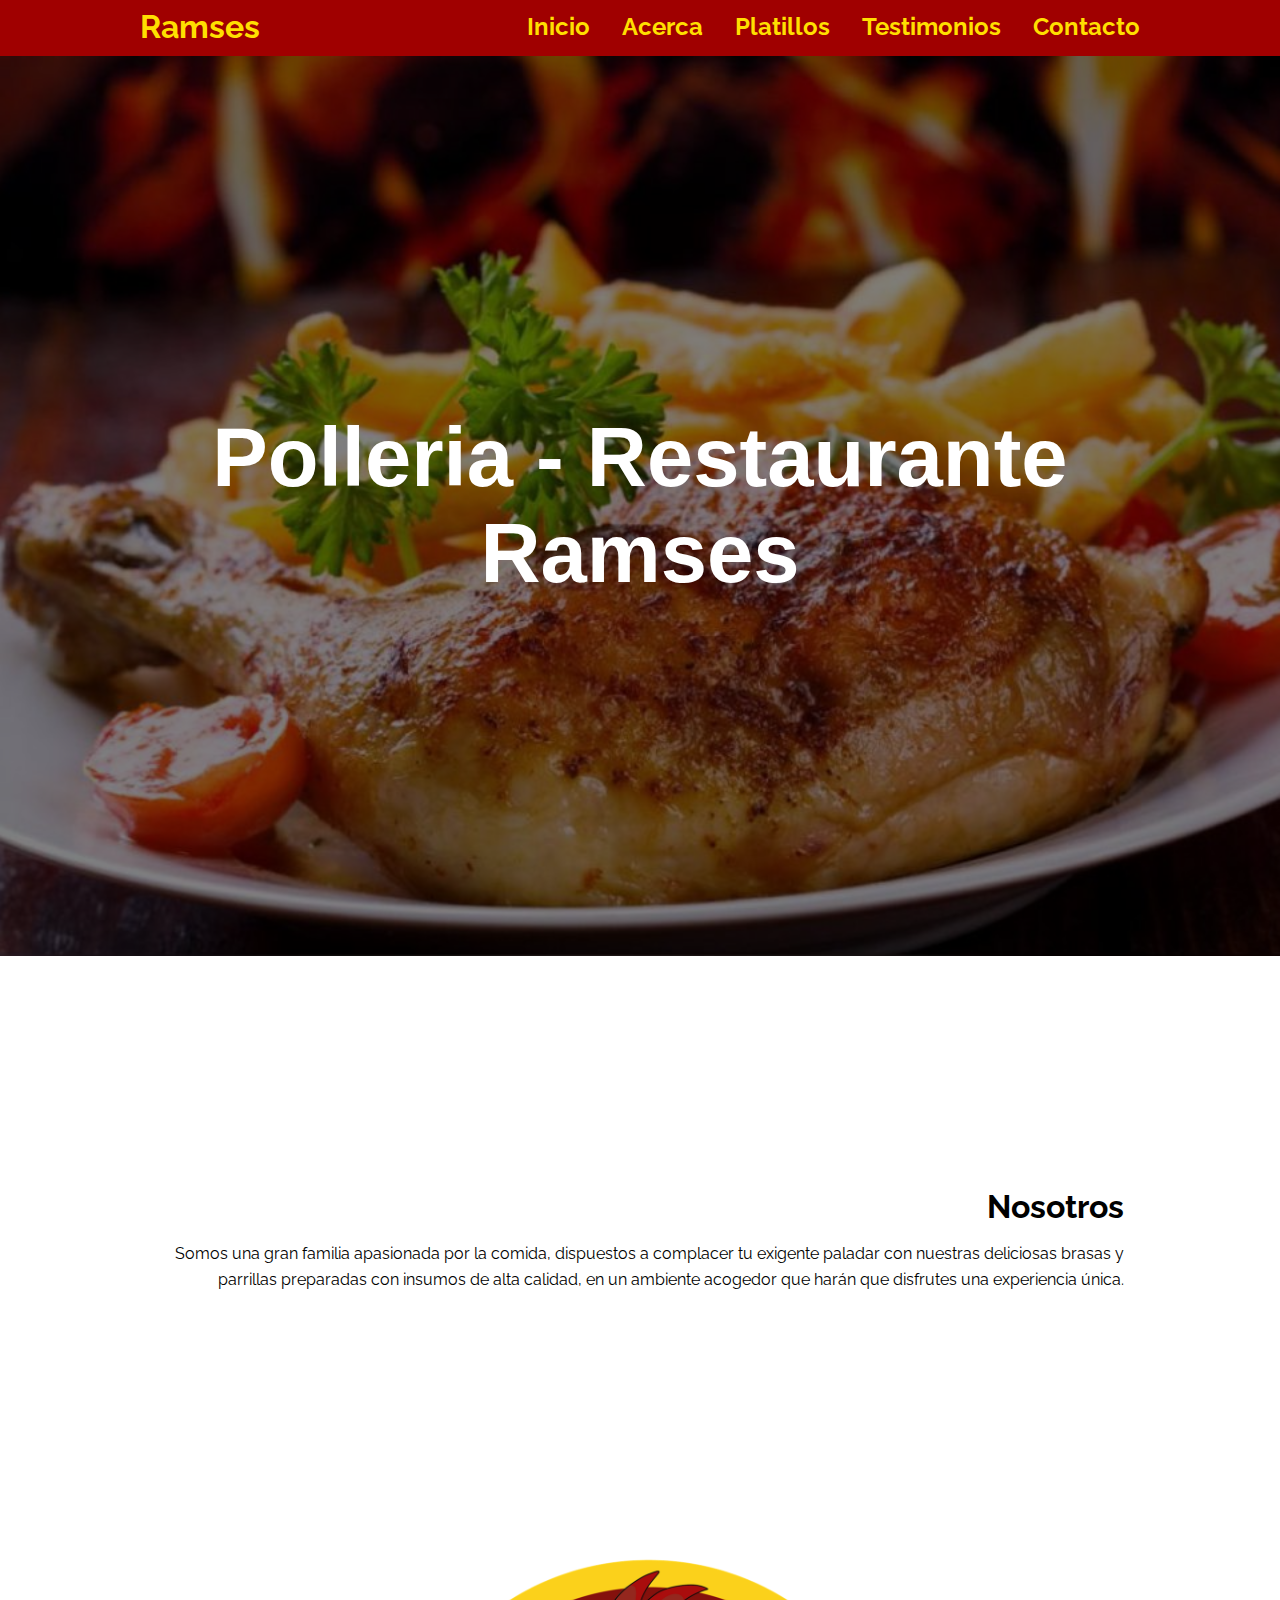
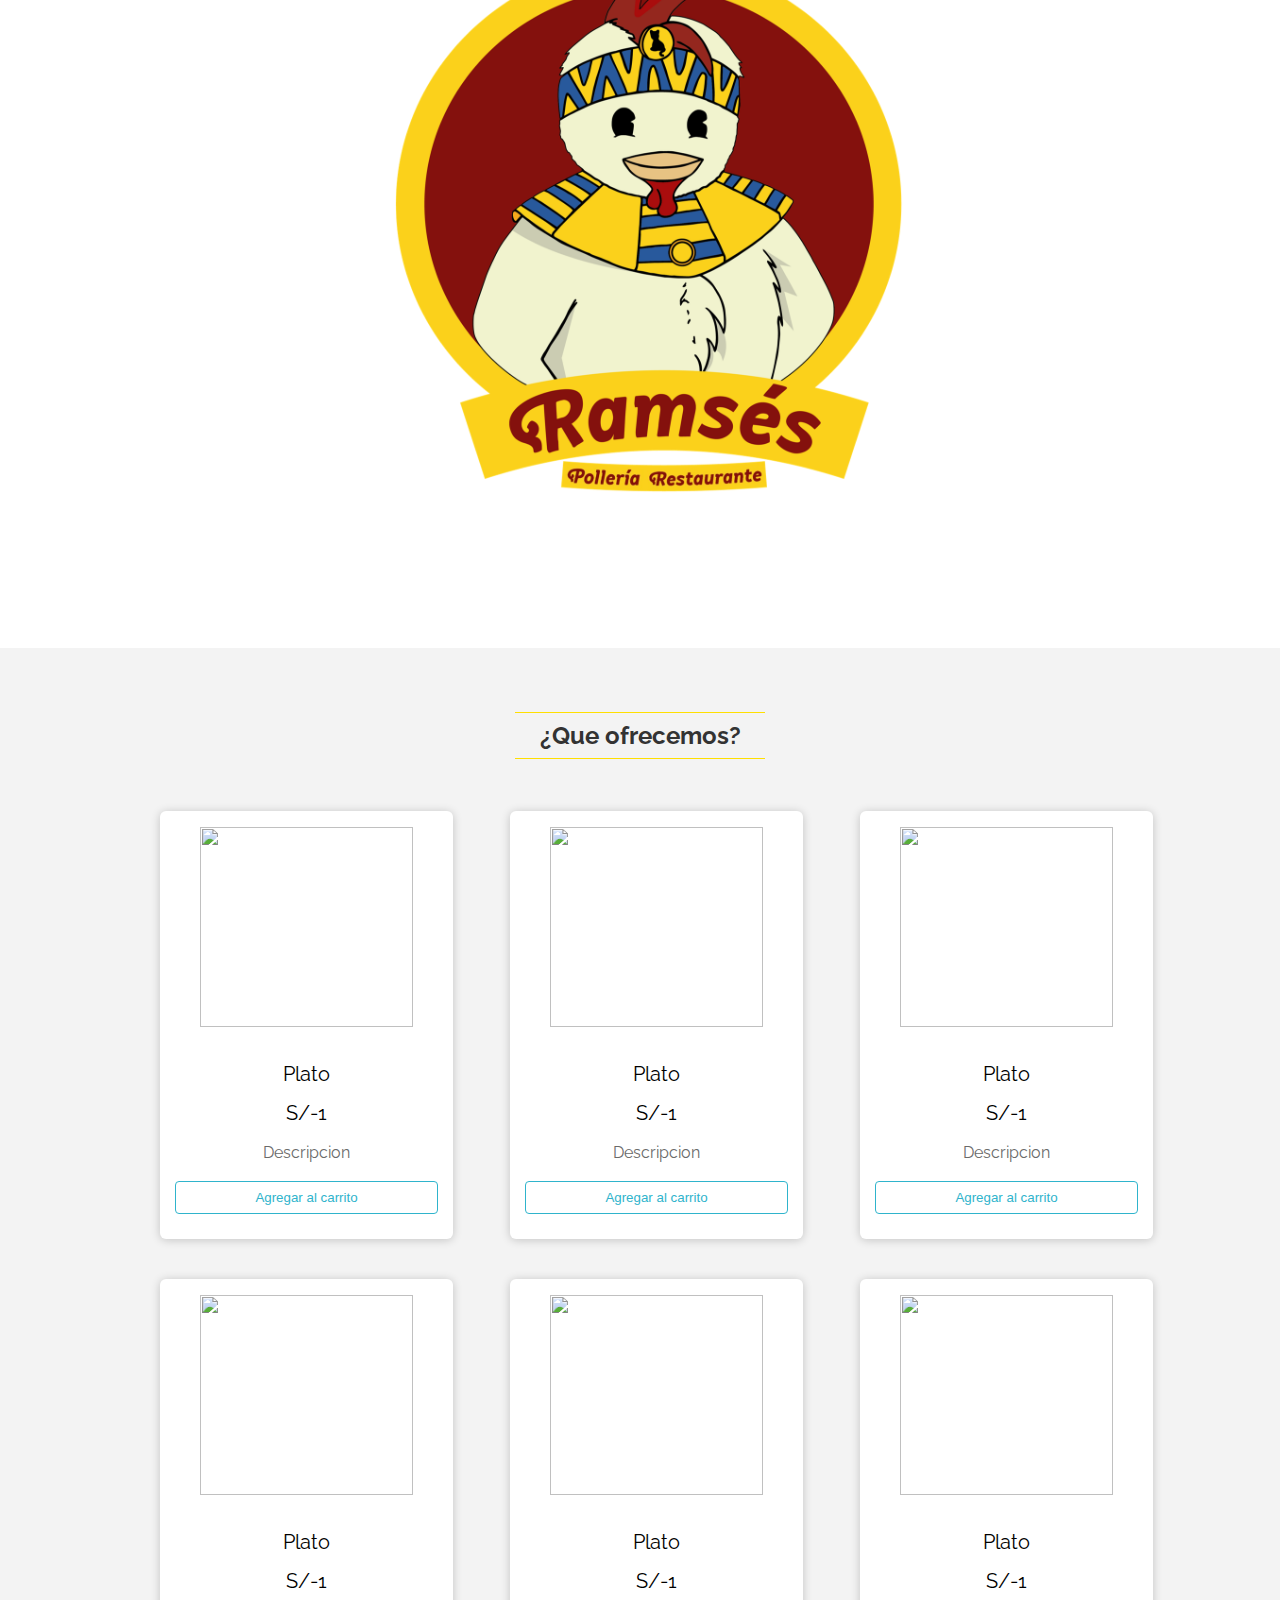
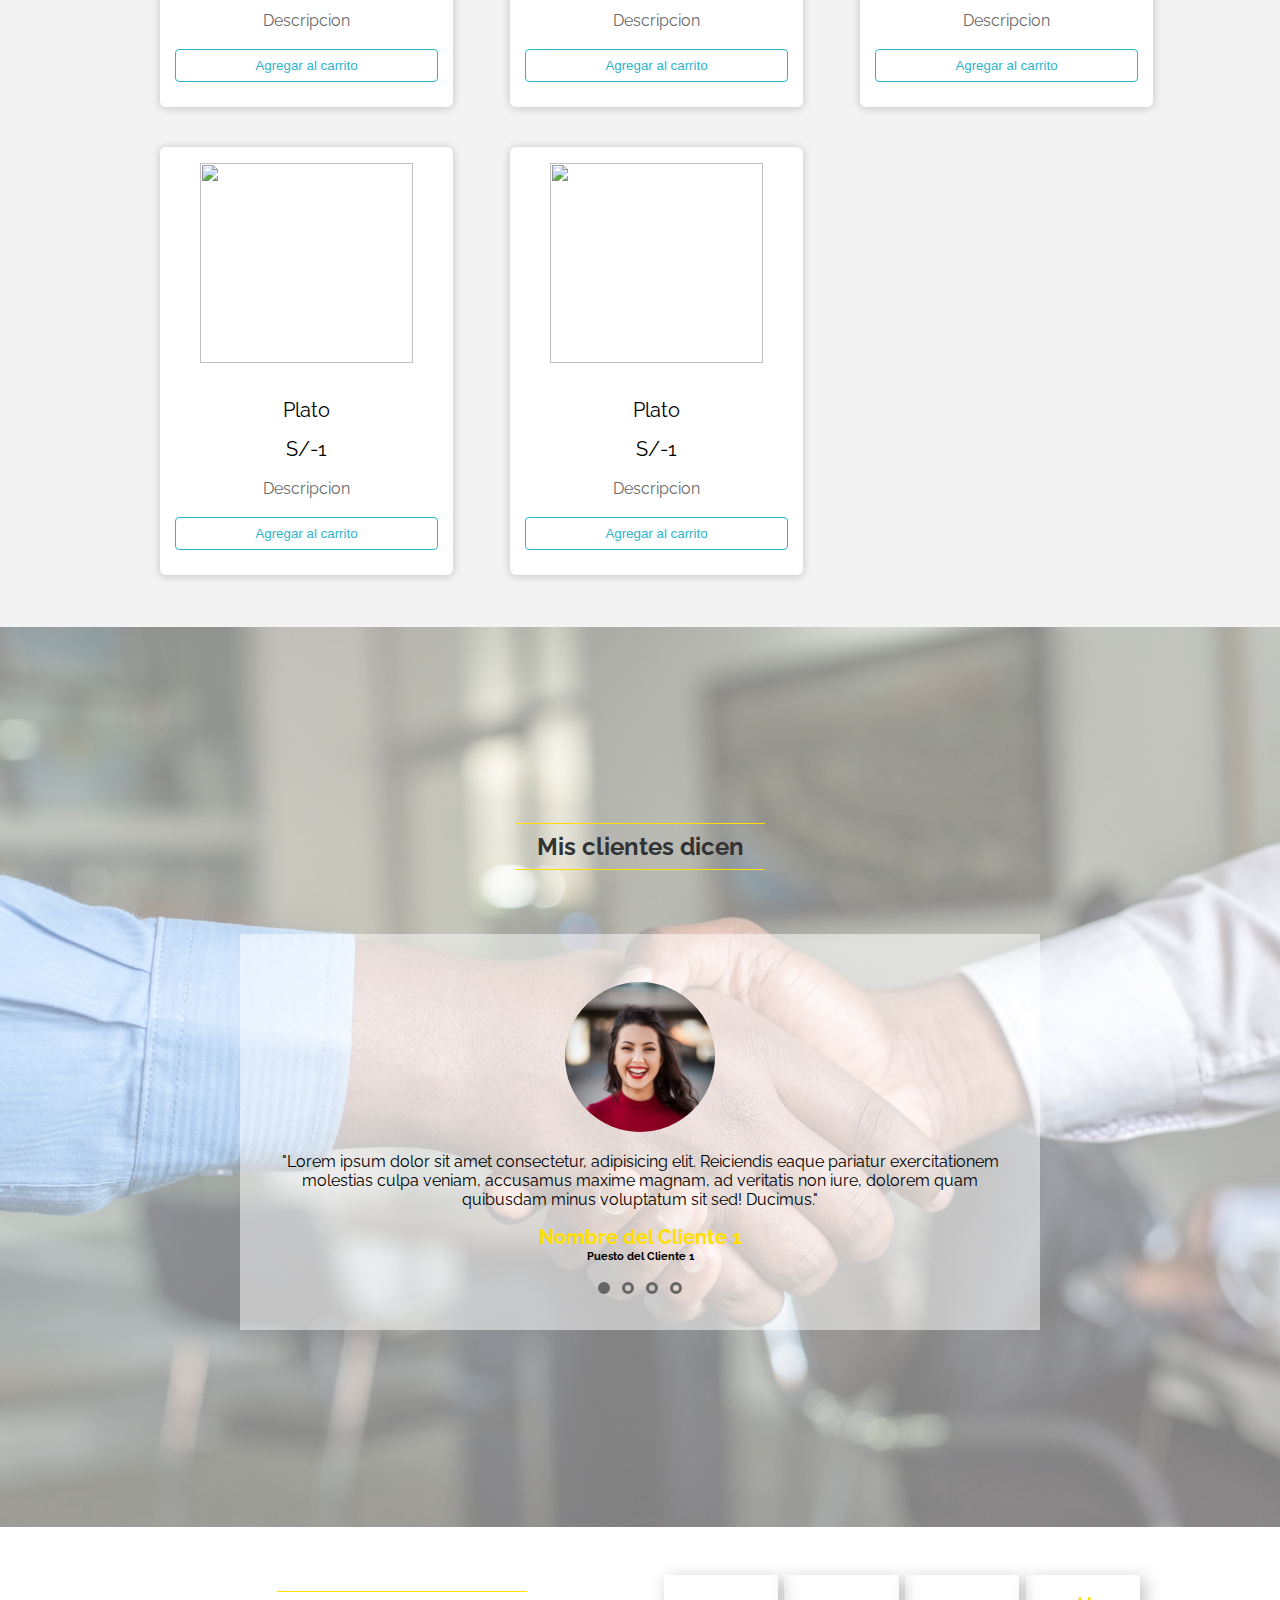
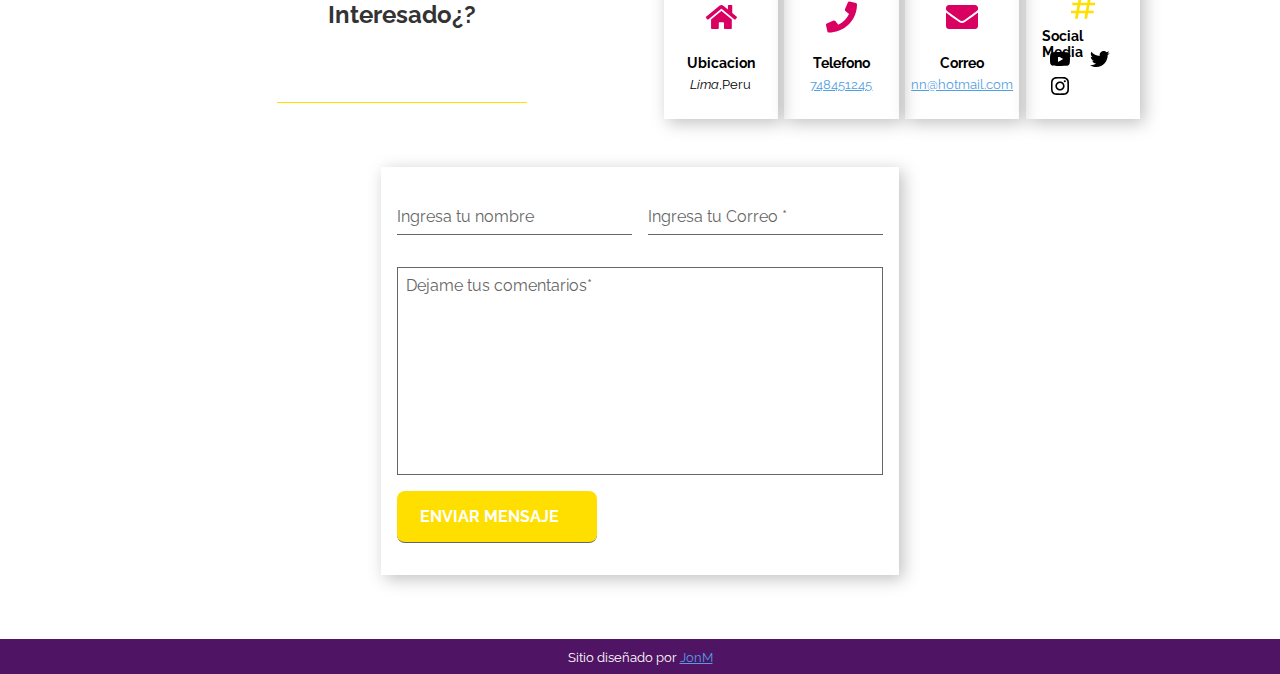
==== commit b25c811f: "chimpol-1" ====
--- a/index.html
+++ b/index.html
@@ -1,5 +1,6 @@
 <!DOCTYPE html>
 <html lang="en">
+
 <head>
     <meta charset="UTF-8">
     <meta http-equiv="X-UA-Compatible" content="IE=edge">
@@ -15,45 +16,50 @@
     <meta property="og:type" content="website">
     <meta property="og:title" name="twitter:title" content="Portafolio CV - jonmircha">
     <meta property="og:description" name="twitter:description"
-      content="Hola bienvenid@ a mi Portafolio Profesional, soy Jonathan MirCha, Desarrollador Web">
+        content="Hola bienvenid@ a mi Portafolio Profesional, soy Jonathan MirCha, Desarrollador Web">
     <meta property="og:image" name="twitter:image"
-      content="https://jonmircha.github.io/youtube-taller-maquetacion/portafolio-cv/assets/hero-image-home.jpg">
+        content="https://jonmircha.github.io/youtube-taller-maquetacion/portafolio-cv/assets/hero-image-home.jpg">
     <meta property="og:url" name="twitter:url"
-      content="https://jonmircha.github.io/youtube-taller-maquetacion/portafolio-cv">
+        content="https://jonmircha.github.io/youtube-taller-maquetacion/portafolio-cv">
 
     <link rel="preconnect" href="https://fonts.googleapis.com">
     <link rel="preconnect" href="https://fonts.gstatic.com" crossorigin>
     <link href="https://fonts.googleapis.com/css2?family=Raleway:wght@400;700&display=swap" rel="stylesheet">
     <link rel="stylesheet" href="style.css">
 </head>
+
 <body>
     <header class="header">
         <section class="container">
             <div class="logo">
-                <a href="https://facebook.com" target="_blank">JonM</a>
+                <a href="https://facebook.com" target="_blank">Ramses</a>
             </div>
             <button class="menu-btn">
-                <svg xmlns="http://www.w3.org/2000/svg" width="24" height="24" viewBox="0 0 24 24"><path d="M4 6H20V8H4zM4 11H20V13H4zM4 16H20V18H4z"/></svg>
-                <svg class="none" xmlns="http://www.w3.org/2000/svg" width="24" height="24" viewBox="0 0 24 24"><path d="M16.192 6.344L11.949 10.586 7.707 6.344 6.293 7.758 10.535 12 6.293 16.242 7.707 17.656 11.949 13.414 16.192 17.656 17.606 16.242 13.364 12 17.606 7.758z"/></svg>
+                <svg xmlns="http://www.w3.org/2000/svg" width="24" height="24" viewBox="0 0 24 24">
+                    <path d="M4 6H20V8H4zM4 11H20V13H4zM4 16H20V18H4z" />
+                </svg>
+                <svg class="none" xmlns="http://www.w3.org/2000/svg" width="24" height="24" viewBox="0 0 24 24">
+                    <path
+                        d="M16.192 6.344L11.949 10.586 7.707 6.344 6.293 7.758 10.535 12 6.293 16.242 7.707 17.656 11.949 13.414 16.192 17.656 17.606 16.242 13.364 12 17.606 7.758z" />
+                </svg>
             </button>
             <nav class="menu">
-                <a href="#inicio">Home</a>
+                <a href="#inicio">Inicio</a>
                 <a href="#acerca">Acerca</a>
-                <a href="#servicios">Servicios</a>
-                <a href="#portafolio">Portafolio</a>
+                <a href="#servicios">Platillos</a>
+                <!--<a href="#portafolio">Portafolio</a>-->
                 <a href="#testimonios">Testimonios</a>
-                <a href="#contacto">Contacto</a> 
+                <a href="#contacto">Contacto</a>
             </nav>
         </section>
     </header>
     <section id="inicio" class="home">
-        <article class="hero-image" style="--image:url('assets/hero-image-home.jpg');--attachment:fixed;">
+        <article class="hero-image" style="--image:url('assets/pollo_brasa.jpg');">
             <aside class="hero-image-opacity" style="--opacity-color:var(--black-alpha-color)">
                 <div class="hero-image-content">
                     <h2 class="hero-image-title" style="--color:var(--white-color);">
-                        Bienvenid@s a <br> mi sitio web
+                        Polleria - Restaurante <br> Ramses
                     </h2>
-                    <a href="#contacto" class="btn">Contactame</a>
                 </div>
             </aside>
         </article>
@@ -61,20 +67,20 @@
     <section id="acerca" class="about section container full-lg-screen">
         <article class="text-lg-right">
             <aside class="text-center text-lg-right">
-                <h1>JonM</h1>
-                <h5>Programador <i>web</i></h5>
+                <h1>Nosotros</h1>
+                <!--<h5>Programador <i>web</i></h5>-->
             </aside>
-            <p>Lorem ipsum, dolor sit amet consectetur adipisicing elit. Rem natus voluptatibus perspiciatis itaque inventore quam minus fugiat, incidunt atque! Ad fugit ea quos aliquid non qui molestiae esse, iure tempore.</p>
-            <p>Lorem ipsum dolor sit amet consectetur, adipisicing elit. Ratione animi suscipit veritatis est earum mollitia vel! Expedita, repudiandae. Dolorem voluptas fugiat impedit quia atque explicabo itaque error perferendis culpa magnam.</p>
-            <p>Lorem ipsum dolor sit amet consectetur adipisicing elit. Ipsa odio labore, illo quibusdam eligendi recusandae totam atque quisquam inventore, ut tenetur nulla vel, culpa cupiditate natus sed eius obcaecati. Optio.</p>
-            <div class="text-center text-lg-left">
+            <p>Somos una gran familia apasionada por la comida, dispuestos a complacer tu exigente paladar con nuestras
+                deliciosas brasas y parrillas preparadas con insumos de alta calidad, en un ambiente acogedor que harán
+                que disfrutes una experiencia única.</p>
+            <!--<div class="text-center text-lg-left">
                 <a class="btn" href="https://jonmircha.com/jonmircha-cv.pdf" target="_blank" rel="noopener">Descarga el CV</a>
-            </div>
+            </div>-->
         </article>
         <article>
-            <img class="gray-scale" src="https://www.cocinayvino.com/wp-content/uploads/2016/09/tazadecafe-1-1200x900.jpg" alt="jonmircha">
+            <img src="assets/Poio.png" alt="jonmircha">
         </article>
-        <article>
+        <!--<article>
             <h2 class="text-center text-lg-left">Mis Habilidades</h2>
             <div class="progress">
                 <p>
@@ -104,12 +110,132 @@
                 </p>      
                 <progress value="60" min="0" max="100"></progress> 
             </div>
-        </article>
+        </article>-->
     </section>
     <section id="servicios" class="bg-gray-light services section ">
         <div class="container full-lg-screen">
-            <h2 class="section-title ">¿Que te ofresco?</h2>
-            <article class="service-card">
+            <h2 class="section-title ">¿Que ofrecemos?</h2>
+            <div class="card shop-item">
+                <figure>
+                    <img class="shop-item-image"
+                        src="https://lh3.googleusercontent.com/p/AF1QipPAjIP-pPhENYvM5w9GkLgP10ErZ_wuI89kuNoZ=w768-h768-n-o-k-v1">
+                </figure>
+                <div class="contenido">
+                    <h3 class="shop-item-title">Plato</h3>
+                    <h3 class="shop-item-price">S/-1</h3>
+                    <input type="hidden" class="shop-item-id" value="<%=pd.get(i).getId()%>">
+                    <p>Descripcion</p>
+                    <div>
+                        <button class="shop-item-button">Agregar al carrito</button>
+                    </div>
+                </div>
+            </div>
+            <div class="card shop-item">
+                <figure>
+                    <img class="shop-item-image"
+                        src="https://lh3.googleusercontent.com/p/AF1QipPAjIP-pPhENYvM5w9GkLgP10ErZ_wuI89kuNoZ=w768-h768-n-o-k-v1">
+                </figure>
+                <div class="contenido">
+                    <h3 class="shop-item-title">Plato</h3>
+                    <h3 class="shop-item-price">S/-1</h3>
+                    <input type="hidden" class="shop-item-id" value="<%=pd.get(i).getId()%>">
+                    <p>Descripcion</p>
+                    <div>
+                        <button class="shop-item-button">Agregar al carrito</button>
+                    </div>
+                </div>
+            </div>
+            <div class="card shop-item">
+                <figure>
+                    <img class="shop-item-image"
+                        src="https://lh3.googleusercontent.com/p/AF1QipPAjIP-pPhENYvM5w9GkLgP10ErZ_wuI89kuNoZ=w768-h768-n-o-k-v1">
+                </figure>
+                <div class="contenido">
+                    <h3 class="shop-item-title">Plato</h3>
+                    <h3 class="shop-item-price">S/-1</h3>
+                    <input type="hidden" class="shop-item-id" value="<%=pd.get(i).getId()%>">
+                    <p>Descripcion</p>
+                    <div>
+                        <button class="shop-item-button">Agregar al carrito</button>
+                    </div>
+                </div>
+            </div>
+            <div class="card shop-item">
+                <figure>
+                    <img class="shop-item-image"
+                        src="https://lh3.googleusercontent.com/p/AF1QipPAjIP-pPhENYvM5w9GkLgP10ErZ_wuI89kuNoZ=w768-h768-n-o-k-v1">
+                </figure>
+                <div class="contenido">
+                    <h3 class="shop-item-title">Plato</h3>
+                    <h3 class="shop-item-price">S/-1</h3>
+                    <input type="hidden" class="shop-item-id" value="<%=pd.get(i).getId()%>">
+                    <p>Descripcion</p>
+                    <div>
+                        <button class="shop-item-button">Agregar al carrito</button>
+                    </div>
+                </div>
+            </div>
+            <div class="card shop-item">
+                <figure>
+                    <img class="shop-item-image"
+                        src="https://lh3.googleusercontent.com/p/AF1QipPAjIP-pPhENYvM5w9GkLgP10ErZ_wuI89kuNoZ=w768-h768-n-o-k-v1">
+                </figure>
+                <div class="contenido">
+                    <h3 class="shop-item-title">Plato</h3>
+                    <h3 class="shop-item-price">S/-1</h3>
+                    <input type="hidden" class="shop-item-id" value="<%=pd.get(i).getId()%>">
+                    <p>Descripcion</p>
+                    <div>
+                        <button class="shop-item-button">Agregar al carrito</button>
+                    </div>
+                </div>
+            </div>
+            <div class="card shop-item">
+                <figure>
+                    <img class="shop-item-image"
+                        src="https://lh3.googleusercontent.com/p/AF1QipPAjIP-pPhENYvM5w9GkLgP10ErZ_wuI89kuNoZ=w768-h768-n-o-k-v1">
+                </figure>
+                <div class="contenido">
+                    <h3 class="shop-item-title">Plato</h3>
+                    <h3 class="shop-item-price">S/-1</h3>
+                    <input type="hidden" class="shop-item-id" value="<%=pd.get(i).getId()%>">
+                    <p>Descripcion</p>
+                    <div>
+                        <button class="shop-item-button">Agregar al carrito</button>
+                    </div>
+                </div>
+            </div>
+            <div class="card shop-item">
+                <figure>
+                    <img class="shop-item-image"
+                        src="https://lh3.googleusercontent.com/p/AF1QipPAjIP-pPhENYvM5w9GkLgP10ErZ_wuI89kuNoZ=w768-h768-n-o-k-v1">
+                </figure>
+                <div class="contenido">
+                    <h3 class="shop-item-title">Plato</h3>
+                    <h3 class="shop-item-price">S/-1</h3>
+                    <input type="hidden" class="shop-item-id" value="<%=pd.get(i).getId()%>">
+                    <p>Descripcion</p>
+                    <div>
+                        <button class="shop-item-button">Agregar al carrito</button>
+                    </div>
+                </div>
+            </div>
+            <div class="card shop-item">
+                <figure>
+                    <img class="shop-item-image"
+                        src="https://lh3.googleusercontent.com/p/AF1QipPAjIP-pPhENYvM5w9GkLgP10ErZ_wuI89kuNoZ=w768-h768-n-o-k-v1">
+                </figure>
+                <div class="contenido">
+                    <h3 class="shop-item-title">Plato</h3>
+                    <h3 class="shop-item-price">S/-1</h3>
+                    <input type="hidden" class="shop-item-id" value="<%=pd.get(i).getId()%>">
+                    <p>Descripcion</p>
+                    <div>
+                        <button class="shop-item-button">Agregar al carrito</button>
+                    </div>
+                </div>
+            </div>
+            <!--<article class="service-card">
                 <svg xmlns="http://www.w3.org/2000/svg" width="24" height="24" viewBox="0 0 24 24"><path d="M20,3H4C2.897,3,2,3.897,2,5v14c0,1.103,0.897,2,2,2h16c1.103,0,2-0.897,2-2V5C22,3.897,21.103,3,20,3z M4,19V7h16 l0.002,12H4z"/><path d="M9.293 9.293L5.586 13 9.293 16.707 10.707 15.293 8.414 13 10.707 10.707zM14.707 9.293L13.293 10.707 15.586 13 13.293 15.293 14.707 16.707 18.414 13z"/></svg>
                 <h3>Programacion <i>Web</i></h3>
                 <p>Lorem ipsum dolor sit amet consectetur adipisicing elit. Nesciunt similique consequuntur sint, neque atque beatae tempore. Ea accusamus omnis alias nihil aliquid maxime, quibusdam aperiam harum praesentium, id nisi reprehenderit?</p>
@@ -138,9 +264,10 @@
                 <svg xmlns="http://www.w3.org/2000/svg" width="24" height="24" viewBox="0 0 24 24"><circle cx="12" cy="20" r="2"/><circle cx="12" cy="4" r="2"/><circle cx="6.343" cy="17.657" r="2"/><circle cx="17.657" cy="6.343" r="2"/><circle cx="4" cy="12" r="2.001"/><circle cx="20" cy="12" r="2"/><circle cx="6.343" cy="6.344" r="2"/><circle cx="17.657" cy="17.658" r="2"/></svg>
                 <h3>Servicio <i>WPO</i></h3>
                 <p>Lorem ipsum dolor sit amet consectetur adipisicing elit. Nesciunt similique consequuntur sint, neque atque beatae tempore. Ea accusamus omnis alias nihil aliquid maxime, quibusdam aperiam harum praesentium, id nisi reprehenderit?</p>
-            </article>
+            </article>-->
         </div>
     </section>
+    <!--
     <section id="portafolio" class="portfolio section">
         <div class="container">
             <h2 class="section-title">Mis Trabajos</h2>
@@ -150,7 +277,9 @@
                     <div>
                         <h3>Proyecto 1</h3>
                         <p>
-                            Lorem, ipsum dolor sit amet consectetur adipisicing elit. Quisquam, veniam expedita natus sapiente accusantium, temporibus sequi voluptatum reiciendis aspernatur quod, libero nemo consequatur repellat culpa incidunt sint nobis aut ea.
+                            Lorem, ipsum dolor sit amet consectetur adipisicing elit. Quisquam, veniam expedita natus
+                            sapiente accusantium, temporibus sequi voluptatum reiciendis aspernatur quod, libero nemo
+                            consequatur repellat culpa incidunt sint nobis aut ea.
                         </p>
                     </div>
                 </aside>
@@ -161,7 +290,9 @@
                     <div>
                         <h3>Proyecto 2</h3>
                         <p>
-                            Lorem, ipsum dolor sit amet consectetur adipisicing elit. Quisquam, veniam expedita natus sapiente accusantium, temporibus sequi voluptatum reiciendis aspernatur quod, libero nemo consequatur repellat culpa incidunt sint nobis aut ea.
+                            Lorem, ipsum dolor sit amet consectetur adipisicing elit. Quisquam, veniam expedita natus
+                            sapiente accusantium, temporibus sequi voluptatum reiciendis aspernatur quod, libero nemo
+                            consequatur repellat culpa incidunt sint nobis aut ea.
                         </p>
                     </div>
                 </aside>
@@ -172,7 +303,9 @@
                     <div>
                         <h3>Proyecto 3</h3>
                         <p>
-                            Lorem, ipsum dolor sit amet consectetur adipisicing elit. Quisquam, veniam expedita natus sapiente accusantium, temporibus sequi voluptatum reiciendis aspernatur quod, libero nemo consequatur repellat culpa incidunt sint nobis aut ea.
+                            Lorem, ipsum dolor sit amet consectetur adipisicing elit. Quisquam, veniam expedita natus
+                            sapiente accusantium, temporibus sequi voluptatum reiciendis aspernatur quod, libero nemo
+                            consequatur repellat culpa incidunt sint nobis aut ea.
                         </p>
                     </div>
                 </aside>
@@ -183,7 +316,9 @@
                     <div>
                         <h3>Proyecto 4</h3>
                         <p>
-                            Lorem, ipsum dolor sit amet consectetur adipisicing elit. Quisquam, veniam expedita natus sapiente accusantium, temporibus sequi voluptatum reiciendis aspernatur quod, libero nemo consequatur repellat culpa incidunt sint nobis aut ea.
+                            Lorem, ipsum dolor sit amet consectetur adipisicing elit. Quisquam, veniam expedita natus
+                            sapiente accusantium, temporibus sequi voluptatum reiciendis aspernatur quod, libero nemo
+                            consequatur repellat culpa incidunt sint nobis aut ea.
                         </p>
                     </div>
                 </aside>
@@ -194,7 +329,9 @@
                     <div>
                         <h3>Proyecto 5</h3>
                         <p>
-                            Lorem, ipsum dolor sit amet consectetur adipisicing elit. Quisquam, veniam expedita natus sapiente accusantium, temporibus sequi voluptatum reiciendis aspernatur quod, libero nemo consequatur repellat culpa incidunt sint nobis aut ea.
+                            Lorem, ipsum dolor sit amet consectetur adipisicing elit. Quisquam, veniam expedita natus
+                            sapiente accusantium, temporibus sequi voluptatum reiciendis aspernatur quod, libero nemo
+                            consequatur repellat culpa incidunt sint nobis aut ea.
                         </p>
                     </div>
                 </aside>
@@ -205,23 +342,31 @@
                     <div>
                         <h3>Proyecto 6</h3>
                         <p>
-                            Lorem, ipsum dolor sit amet consectetur adipisicing elit. Quisquam, veniam expedita natus sapiente accusantium, temporibus sequi voluptatum reiciendis aspernatur quod, libero nemo consequatur repellat culpa incidunt sint nobis aut ea.
+                            Lorem, ipsum dolor sit amet consectetur adipisicing elit. Quisquam, veniam expedita natus
+                            sapiente accusantium, temporibus sequi voluptatum reiciendis aspernatur quod, libero nemo
+                            consequatur repellat culpa incidunt sint nobis aut ea.
                         </p>
                     </div>
                 </aside>
-            </a>            
+            </a>
         </div>
     </section>
+    -->
     <article class="modal" id="trabajo-1">
         <div class="modal-content">
             <a href="#cerrar" class="modal-close">
-                <svg xmlns="http://www.w3.org/2000/svg" width="24" height="24" viewBox="0 0 24 24"><path d="M12,2C6.486,2,2,6.486,2,12s4.486,10,10,10s10-4.486,10-10S17.514,2,12,2z M16.207,14.793l-1.414,1.414L12,13.414 l-2.793,2.793l-1.414-1.414L10.586,12L7.793,9.207l1.414-1.414L12,10.586l2.793-2.793l1.414,1.414L13.414,12L16.207,14.793z"/></svg>
+                <svg xmlns="http://www.w3.org/2000/svg" width="24" height="24" viewBox="0 0 24 24">
+                    <path
+                        d="M12,2C6.486,2,2,6.486,2,12s4.486,10,10,10s10-4.486,10-10S17.514,2,12,2z M16.207,14.793l-1.414,1.414L12,13.414 l-2.793,2.793l-1.414-1.414L10.586,12L7.793,9.207l1.414-1.414L12,10.586l2.793-2.793l1.414,1.414L13.414,12L16.207,14.793z" />
+                </svg>
             </a>
             <article class="portfolio-modal">
                 <img src="assets/portfolio-1.jpg" alt="port 1">
                 <div class="portfolio-info">
                     <h3>NOMBRE DEL PROYECTO 1</h3>
-                    <p>Lorem ipsum dolor sit amet consectetur adipisicing elit. Tenetur nemo sapiente eaque quaerat illum eius ipsa, accusantium quis laborum temporibus voluptate placeat dignissimos beatae quas quae itaque, fugit, labore nostrum?</p>
+                    <p>Lorem ipsum dolor sit amet consectetur adipisicing elit. Tenetur nemo sapiente eaque quaerat
+                        illum eius ipsa, accusantium quis laborum temporibus voluptate placeat dignissimos beatae quas
+                        quae itaque, fugit, labore nostrum?</p>
                     <aside class="portfolio-details">
                         <small>
                             <b>Cliente</b>
@@ -247,13 +392,18 @@
     <article class="modal" id="trabajo-2">
         <div class="modal-content">
             <a href="#cerrar" class="modal-close">
-                <svg xmlns="http://www.w3.org/2000/svg" width="24" height="24" viewBox="0 0 24 24"><path d="M12,2C6.486,2,2,6.486,2,12s4.486,10,10,10s10-4.486,10-10S17.514,2,12,2z M16.207,14.793l-1.414,1.414L12,13.414 l-2.793,2.793l-1.414-1.414L10.586,12L7.793,9.207l1.414-1.414L12,10.586l2.793-2.793l1.414,1.414L13.414,12L16.207,14.793z"/></svg>
+                <svg xmlns="http://www.w3.org/2000/svg" width="24" height="24" viewBox="0 0 24 24">
+                    <path
+                        d="M12,2C6.486,2,2,6.486,2,12s4.486,10,10,10s10-4.486,10-10S17.514,2,12,2z M16.207,14.793l-1.414,1.414L12,13.414 l-2.793,2.793l-1.414-1.414L10.586,12L7.793,9.207l1.414-1.414L12,10.586l2.793-2.793l1.414,1.414L13.414,12L16.207,14.793z" />
+                </svg>
             </a>
             <article class="portfolio-modal">
                 <img src="assets/portfolio-2.jpg" alt="port 2">
                 <div class="portfolio-info">
                     <h3>NOMBRE DEL PROYECTO 2</h3>
-                    <p>Lorem ipsum dolor sit amet consectetur adipisicing elit. Tenetur nemo sapiente eaque quaerat illum eius ipsa, accusantium quis laborum temporibus voluptate placeat dignissimos beatae quas quae itaque, fugit, labore nostrum?</p>
+                    <p>Lorem ipsum dolor sit amet consectetur adipisicing elit. Tenetur nemo sapiente eaque quaerat
+                        illum eius ipsa, accusantium quis laborum temporibus voluptate placeat dignissimos beatae quas
+                        quae itaque, fugit, labore nostrum?</p>
                     <aside class="portfolio-details">
                         <small>
                             <b>Cliente</b>
@@ -279,13 +429,18 @@
     <article class="modal" id="trabajo-3">
         <div class="modal-content">
             <a href="#cerrar" class="modal-close">
-                <svg xmlns="http://www.w3.org/2000/svg" width="24" height="24" viewBox="0 0 24 24"><path d="M12,2C6.486,2,2,6.486,2,12s4.486,10,10,10s10-4.486,10-10S17.514,2,12,2z M16.207,14.793l-1.414,1.414L12,13.414 l-2.793,2.793l-1.414-1.414L10.586,12L7.793,9.207l1.414-1.414L12,10.586l2.793-2.793l1.414,1.414L13.414,12L16.207,14.793z"/></svg>
+                <svg xmlns="http://www.w3.org/2000/svg" width="24" height="24" viewBox="0 0 24 24">
+                    <path
+                        d="M12,2C6.486,2,2,6.486,2,12s4.486,10,10,10s10-4.486,10-10S17.514,2,12,2z M16.207,14.793l-1.414,1.414L12,13.414 l-2.793,2.793l-1.414-1.414L10.586,12L7.793,9.207l1.414-1.414L12,10.586l2.793-2.793l1.414,1.414L13.414,12L16.207,14.793z" />
+                </svg>
             </a>
             <article class="portfolio-modal">
                 <img src="assets/portfolio-3.jpg" alt="port 3">
                 <div class="portfolio-info">
                     <h3>NOMBRE DEL PROYECTO 3</h3>
-                    <p>Lorem ipsum dolor sit amet consectetur adipisicing elit. Tenetur nemo sapiente eaque quaerat illum eius ipsa, accusantium quis laborum temporibus voluptate placeat dignissimos beatae quas quae itaque, fugit, labore nostrum?</p>
+                    <p>Lorem ipsum dolor sit amet consectetur adipisicing elit. Tenetur nemo sapiente eaque quaerat
+                        illum eius ipsa, accusantium quis laborum temporibus voluptate placeat dignissimos beatae quas
+                        quae itaque, fugit, labore nostrum?</p>
                     <aside class="portfolio-details">
                         <small>
                             <b>Cliente</b>
@@ -311,13 +466,18 @@
     <article class="modal" id="trabajo-4">
         <div class="modal-content">
             <a href="#cerrar" class="modal-close">
-                <svg xmlns="http://www.w3.org/2000/svg" width="24" height="24" viewBox="0 0 24 24"><path d="M12,2C6.486,2,2,6.486,2,12s4.486,10,10,10s10-4.486,10-10S17.514,2,12,2z M16.207,14.793l-1.414,1.414L12,13.414 l-2.793,2.793l-1.414-1.414L10.586,12L7.793,9.207l1.414-1.414L12,10.586l2.793-2.793l1.414,1.414L13.414,12L16.207,14.793z"/></svg>
+                <svg xmlns="http://www.w3.org/2000/svg" width="24" height="24" viewBox="0 0 24 24">
+                    <path
+                        d="M12,2C6.486,2,2,6.486,2,12s4.486,10,10,10s10-4.486,10-10S17.514,2,12,2z M16.207,14.793l-1.414,1.414L12,13.414 l-2.793,2.793l-1.414-1.414L10.586,12L7.793,9.207l1.414-1.414L12,10.586l2.793-2.793l1.414,1.414L13.414,12L16.207,14.793z" />
+                </svg>
             </a>
             <article class="portfolio-modal">
                 <img src="assets/portfolio-4.jpg" alt="port 4">
                 <div class="portfolio-info">
                     <h3>NOMBRE DEL PROYECTO 4</h3>
-                    <p>Lorem ipsum dolor sit amet consectetur adipisicing elit. Tenetur nemo sapiente eaque quaerat illum eius ipsa, accusantium quis laborum temporibus voluptate placeat dignissimos beatae quas quae itaque, fugit, labore nostrum?</p>
+                    <p>Lorem ipsum dolor sit amet consectetur adipisicing elit. Tenetur nemo sapiente eaque quaerat
+                        illum eius ipsa, accusantium quis laborum temporibus voluptate placeat dignissimos beatae quas
+                        quae itaque, fugit, labore nostrum?</p>
                     <aside class="portfolio-details">
                         <small>
                             <b>Cliente</b>
@@ -343,13 +503,18 @@
     <article class="modal" id="trabajo-5">
         <div class="modal-content">
             <a href="#cerrar" class="modal-close">
-                <svg xmlns="http://www.w3.org/2000/svg" width="24" height="24" viewBox="0 0 24 24"><path d="M12,2C6.486,2,2,6.486,2,12s4.486,10,10,10s10-4.486,10-10S17.514,2,12,2z M16.207,14.793l-1.414,1.414L12,13.414 l-2.793,2.793l-1.414-1.414L10.586,12L7.793,9.207l1.414-1.414L12,10.586l2.793-2.793l1.414,1.414L13.414,12L16.207,14.793z"/></svg>
+                <svg xmlns="http://www.w3.org/2000/svg" width="24" height="24" viewBox="0 0 24 24">
+                    <path
+                        d="M12,2C6.486,2,2,6.486,2,12s4.486,10,10,10s10-4.486,10-10S17.514,2,12,2z M16.207,14.793l-1.414,1.414L12,13.414 l-2.793,2.793l-1.414-1.414L10.586,12L7.793,9.207l1.414-1.414L12,10.586l2.793-2.793l1.414,1.414L13.414,12L16.207,14.793z" />
+                </svg>
             </a>
             <article class="portfolio-modal">
                 <img src="assets/portfolio-5.jpg" alt="port 5">
                 <div class="portfolio-info">
                     <h3>NOMBRE DEL PROYECTO 5</h3>
-                    <p>Lorem ipsum dolor sit amet consectetur adipisicing elit. Tenetur nemo sapiente eaque quaerat illum eius ipsa, accusantium quis laborum temporibus voluptate placeat dignissimos beatae quas quae itaque, fugit, labore nostrum?</p>
+                    <p>Lorem ipsum dolor sit amet consectetur adipisicing elit. Tenetur nemo sapiente eaque quaerat
+                        illum eius ipsa, accusantium quis laborum temporibus voluptate placeat dignissimos beatae quas
+                        quae itaque, fugit, labore nostrum?</p>
                     <aside class="portfolio-details">
                         <small>
                             <b>Cliente</b>
@@ -375,13 +540,18 @@
     <article class="modal" id="trabajo-6">
         <div class="modal-content">
             <a href="#cerrar" class="modal-close">
-                <svg xmlns="http://www.w3.org/2000/svg" width="24" height="24" viewBox="0 0 24 24"><path d="M12,2C6.486,2,2,6.486,2,12s4.486,10,10,10s10-4.486,10-10S17.514,2,12,2z M16.207,14.793l-1.414,1.414L12,13.414 l-2.793,2.793l-1.414-1.414L10.586,12L7.793,9.207l1.414-1.414L12,10.586l2.793-2.793l1.414,1.414L13.414,12L16.207,14.793z"/></svg>
+                <svg xmlns="http://www.w3.org/2000/svg" width="24" height="24" viewBox="0 0 24 24">
+                    <path
+                        d="M12,2C6.486,2,2,6.486,2,12s4.486,10,10,10s10-4.486,10-10S17.514,2,12,2z M16.207,14.793l-1.414,1.414L12,13.414 l-2.793,2.793l-1.414-1.414L10.586,12L7.793,9.207l1.414-1.414L12,10.586l2.793-2.793l1.414,1.414L13.414,12L16.207,14.793z" />
+                </svg>
             </a>
             <article class="portfolio-modal">
                 <img src="assets/portfolio-6.jpg" alt="port 6">
                 <div class="portfolio-info">
                     <h3>NOMBRE DEL PROYECTO 6</h3>
-                    <p>Lorem ipsum dolor sit amet consectetur adipisicing elit. Tenetur nemo sapiente eaque quaerat illum eius ipsa, accusantium quis laborum temporibus voluptate placeat dignissimos beatae quas quae itaque, fugit, labore nostrum?</p>
+                    <p>Lorem ipsum dolor sit amet consectetur adipisicing elit. Tenetur nemo sapiente eaque quaerat
+                        illum eius ipsa, accusantium quis laborum temporibus voluptate placeat dignissimos beatae quas
+                        quae itaque, fugit, labore nostrum?</p>
                     <aside class="portfolio-details">
                         <small>
                             <b>Cliente</b>
@@ -417,25 +587,37 @@
                             <ul class="slides">
                                 <li class="slide">
                                     <img class="avatar" src="assets/customer-1.jpg" alt="cliente1">
-                                    <blockquote>"Lorem ipsum dolor sit amet consectetur, adipisicing elit. Reiciendis eaque pariatur exercitationem molestias culpa veniam, accusamus maxime magnam, ad veritatis non iure, dolorem quam quibusdam minus voluptatum sit sed! Ducimus."</blockquote>
+                                    <blockquote>"Lorem ipsum dolor sit amet consectetur, adipisicing elit. Reiciendis
+                                        eaque pariatur exercitationem molestias culpa veniam, accusamus maxime magnam,
+                                        ad veritatis non iure, dolorem quam quibusdam minus voluptatum sit sed!
+                                        Ducimus."</blockquote>
                                     <h3 class="text-first-color">Nombre del Cliente 1</h3>
                                     <h6>Puesto del Cliente 1</h6>
                                 </li>
                                 <li class="slide">
                                     <img class="avatar" src="assets/customer-2.jpg" alt="cliente1">
-                                    <blockquote>"Lorem ipsum dolor sit amet consectetur, adipisicing elit. Reiciendis eaque pariatur exercitationem molestias culpa veniam, accusamus maxime magnam, ad veritatis non iure, dolorem quam quibusdam minus voluptatum sit sed! Ducimus."</blockquote>
+                                    <blockquote>"Lorem ipsum dolor sit amet consectetur, adipisicing elit. Reiciendis
+                                        eaque pariatur exercitationem molestias culpa veniam, accusamus maxime magnam,
+                                        ad veritatis non iure, dolorem quam quibusdam minus voluptatum sit sed!
+                                        Ducimus."</blockquote>
                                     <h3 class="text-first-color">Nombre del Cliente 2</h3>
                                     <h6>Puesto del Cliente 2</h6>
                                 </li>
                                 <li class="slide">
                                     <img class="avatar" src="assets/customer-1.jpg" alt="cliente1">
-                                    <blockquote>"Lorem ipsum dolor sit amet consectetur, adipisicing elit. Reiciendis eaque pariatur exercitationem molestias culpa veniam, accusamus maxime magnam, ad veritatis non iure, dolorem quam quibusdam minus voluptatum sit sed! Ducimus."</blockquote>
+                                    <blockquote>"Lorem ipsum dolor sit amet consectetur, adipisicing elit. Reiciendis
+                                        eaque pariatur exercitationem molestias culpa veniam, accusamus maxime magnam,
+                                        ad veritatis non iure, dolorem quam quibusdam minus voluptatum sit sed!
+                                        Ducimus."</blockquote>
                                     <h3 class="text-first-color">Nombre del Cliente 3</h3>
                                     <h6>Puesto del Cliente 3</h6>
                                 </li>
                                 <li class="slide">
                                     <img class="avatar" src="assets/customer-2.jpg" alt="cliente1">
-                                    <blockquote>"Lorem ipsum dolor sit amet consectetur, adipisicing elit. Reiciendis eaque pariatur exercitationem molestias culpa veniam, accusamus maxime magnam, ad veritatis non iure, dolorem quam quibusdam minus voluptatum sit sed! Ducimus."</blockquote>
+                                    <blockquote>"Lorem ipsum dolor sit amet consectetur, adipisicing elit. Reiciendis
+                                        eaque pariatur exercitationem molestias culpa veniam, accusamus maxime magnam,
+                                        ad veritatis non iure, dolorem quam quibusdam minus voluptatum sit sed!
+                                        Ducimus."</blockquote>
                                     <h3 class="text-first-color">Nombre del Cliente 4</h3>
                                     <h6>Puesto del Cliente 4</h6>
                                 </li>
@@ -458,47 +640,70 @@
             <article class="contact-cards">
                 <aside class="contact-card box-shadows">
                     <svg width="37" height="28" viewBox="0 0 37 28" fill="none" xmlns="http://www.w3.org/2000/svg">
-                        <path d="M18.5 7.3125L7 16.8125V27C7 27.5625 7.4375 28 8 28H15C15.5 28 15.9375 27.5625 15.9375 27V21C15.9375 20.5 16.4375 20 16.9375 20H20.9375C21.5 20 21.9375 20.5 21.9375 21V27C21.9375 27.5625 22.4375 28 22.9375 28H30C30.5 28 31 27.5625 31 27V16.75L19.4375 7.3125C19.3125 7.1875 19.125 7.125 19 7.125C18.8125 7.125 18.625 7.1875 18.5 7.3125ZM36.6875 13.75L31.5 9.4375V0.8125C31.5 0.375 31.125 0.0625 30.75 0.0625H27.25C26.8125 0.0625 26.5 0.375 26.5 0.8125V5.3125L20.875 0.6875C20.375 0.3125 19.6875 0.0625 19 0.0625C18.25 0.0625 17.5625 0.3125 17.0625 0.6875L1.25 13.75C1.0625 13.875 0.9375 14.125 0.9375 14.3125C0.9375 14.5 1.0625 14.6875 1.125 14.8125L2.75 16.75C2.875 16.9375 3.0625 17 3.3125 17C3.5 17 3.6875 16.9375 3.8125 16.8125L18.5 4.75C18.625 4.625 18.8125 4.5625 19 4.5625C19.125 4.5625 19.3125 4.625 19.4375 4.75L34.125 16.8125C34.25 16.9375 34.4375 17 34.625 17C34.875 17 35.0625 16.9375 35.1875 16.75L36.8125 14.8125C36.9375 14.6875 37 14.5 37 14.3125C37 14.125 36.875 13.875 36.6875 13.75Z" fill="#D90062"/>
+                        <path
+                            d="M18.5 7.3125L7 16.8125V27C7 27.5625 7.4375 28 8 28H15C15.5 28 15.9375 27.5625 15.9375 27V21C15.9375 20.5 16.4375 20 16.9375 20H20.9375C21.5 20 21.9375 20.5 21.9375 21V27C21.9375 27.5625 22.4375 28 22.9375 28H30C30.5 28 31 27.5625 31 27V16.75L19.4375 7.3125C19.3125 7.1875 19.125 7.125 19 7.125C18.8125 7.125 18.625 7.1875 18.5 7.3125ZM36.6875 13.75L31.5 9.4375V0.8125C31.5 0.375 31.125 0.0625 30.75 0.0625H27.25C26.8125 0.0625 26.5 0.375 26.5 0.8125V5.3125L20.875 0.6875C20.375 0.3125 19.6875 0.0625 19 0.0625C18.25 0.0625 17.5625 0.3125 17.0625 0.6875L1.25 13.75C1.0625 13.875 0.9375 14.125 0.9375 14.3125C0.9375 14.5 1.0625 14.6875 1.125 14.8125L2.75 16.75C2.875 16.9375 3.0625 17 3.3125 17C3.5 17 3.6875 16.9375 3.8125 16.8125L18.5 4.75C18.625 4.625 18.8125 4.5625 19 4.5625C19.125 4.5625 19.3125 4.625 19.4375 4.75L34.125 16.8125C34.25 16.9375 34.4375 17 34.625 17C34.875 17 35.0625 16.9375 35.1875 16.75L36.8125 14.8125C36.9375 14.6875 37 14.5 37 14.3125C37 14.125 36.875 13.875 36.6875 13.75Z"
+                            fill="#D90062" />
                     </svg>
                     <h5>Ubicacion</h5>
                     <small><i>Lima</i>,Peru</small>
                 </aside>
                 <aside class="contact-card box-shadows">
                     <svg width="33" height="32" viewBox="0 0 33 32" fill="none" xmlns="http://www.w3.org/2000/svg">
-                        <path d="M31.8125 1.5625L25.3125 0.0625C24.625 -0.125 23.875 0.25 23.5625 0.9375L20.5625 7.9375C20.3125 8.5625 20.5 9.25 21 9.6875L24.8125 12.8125C22.5625 17.5625 18.625 21.5625 13.75 23.875L10.625 20.0625C10.1875 19.5625 9.5 19.375 8.875 19.625L1.875 22.625C1.1875 22.9375 0.875 23.6875 1 24.375L2.5 30.875C2.6875 31.5625 3.25 32 4 32C20 32 33 19.0625 33 3C33 2.3125 32.5 1.75 31.8125 1.5625Z" fill="#D90062"/>
-                    </svg>                        
+                        <path
+                            d="M31.8125 1.5625L25.3125 0.0625C24.625 -0.125 23.875 0.25 23.5625 0.9375L20.5625 7.9375C20.3125 8.5625 20.5 9.25 21 9.6875L24.8125 12.8125C22.5625 17.5625 18.625 21.5625 13.75 23.875L10.625 20.0625C10.1875 19.5625 9.5 19.375 8.875 19.625L1.875 22.625C1.1875 22.9375 0.875 23.6875 1 24.375L2.5 30.875C2.6875 31.5625 3.25 32 4 32C20 32 33 19.0625 33 3C33 2.3125 32.5 1.75 31.8125 1.5625Z"
+                            fill="#D90062" />
+                    </svg>
                     <h5>Telefono</h5>
                     <small><a href="tel:997845451">748451245</a></small>
                 </aside>
                 <aside class="contact-card box-shadows">
                     <svg width="32" height="24" viewBox="0 0 32 24" fill="none" xmlns="http://www.w3.org/2000/svg">
-                        <path d="M31.375 7.9375C29.9375 9.0625 28.125 10.4375 21.75 15.0625C20.5 16 18.1875 18.0625 16 18.0625C13.75 18.0625 11.5 16 10.1875 15.0625C3.8125 10.4375 2 9.0625 0.5625 7.9375C0.3125 7.75 0 7.9375 0 8.25V21C0 22.6875 1.3125 24 3 24H29C30.625 24 32 22.6875 32 21V8.25C32 7.9375 31.625 7.75 31.375 7.9375ZM16 16C17.4375 16.0625 19.5 14.1875 20.5625 13.4375C28.875 7.4375 29.5 6.875 31.375 5.375C31.75 5.125 32 4.6875 32 4.1875V3C32 1.375 30.625 0 29 0H3C1.3125 0 0 1.375 0 3V4.1875C0 4.6875 0.1875 5.125 0.5625 5.375C2.4375 6.875 3.0625 7.4375 11.375 13.4375C12.4375 14.1875 14.5 16.0625 16 16Z" fill="#D90062"/>
+                        <path
+                            d="M31.375 7.9375C29.9375 9.0625 28.125 10.4375 21.75 15.0625C20.5 16 18.1875 18.0625 16 18.0625C13.75 18.0625 11.5 16 10.1875 15.0625C3.8125 10.4375 2 9.0625 0.5625 7.9375C0.3125 7.75 0 7.9375 0 8.25V21C0 22.6875 1.3125 24 3 24H29C30.625 24 32 22.6875 32 21V8.25C32 7.9375 31.625 7.75 31.375 7.9375ZM16 16C17.4375 16.0625 19.5 14.1875 20.5625 13.4375C28.875 7.4375 29.5 6.875 31.375 5.375C31.75 5.125 32 4.6875 32 4.1875V3C32 1.375 30.625 0 29 0H3C1.3125 0 0 1.375 0 3V4.1875C0 4.6875 0.1875 5.125 0.5625 5.375C2.4375 6.875 3.0625 7.4375 11.375 13.4375C12.4375 14.1875 14.5 16.0625 16 16Z"
+                            fill="#D90062" />
                     </svg>
                     <h5>Correo</h5>
                     <small><a href="mailto:nn@hotmail.com">nn@hotmail.com</a></small>
                 </aside>
                 <aside class="contact-card box-shadows">
-                    <svg xmlns="http://www.w3.org/2000/svg" width="24" height="24" viewBox="0 0 24 24"><path d="M16.018,3.815L15.232,8h-4.966l0.716-3.815L9.018,3.815L8.232,8H4v2h3.857l-0.751,4H3v2h3.731l-0.714,3.805l1.965,0.369 L8.766,16h4.966l-0.714,3.805l1.965,0.369L15.766,16H20v-2h-3.859l0.751-4H21V8h-3.733l0.716-3.815L16.018,3.815z M14.106,14H9.141 l0.751-4h4.966L14.106,14z"/>
+                    <svg xmlns="http://www.w3.org/2000/svg" width="24" height="24" viewBox="0 0 24 24">
+                        <path
+                            d="M16.018,3.815L15.232,8h-4.966l0.716-3.815L9.018,3.815L8.232,8H4v2h3.857l-0.751,4H3v2h3.731l-0.714,3.805l1.965,0.369 L8.766,16h4.966l-0.714,3.805l1.965,0.369L15.766,16H20v-2h-3.859l0.751-4H21V8h-3.733l0.716-3.815L16.018,3.815z M14.106,14H9.141 l0.751-4h4.966L14.106,14z" />
                     </svg>
                     <h5>Social Media</h5>
                     <small class="social-media">
                         <a href="https://youtube.com" target="_blank" rel="noopener">
-                            <svg xmlns="http://www.w3.org/2000/svg" width="24" height="24" viewBox="0 0 24 24"><path d="M21.593,7.203c-0.23-0.858-0.905-1.535-1.762-1.766C18.265,5.007,12,5,12,5S5.736,4.993,4.169,5.404	c-0.84,0.229-1.534,0.921-1.766,1.778c-0.413,1.566-0.417,4.814-0.417,4.814s-0.004,3.264,0.406,4.814	c0.23,0.857,0.905,1.534,1.763,1.765c1.582,0.43,7.83,0.437,7.83,0.437s6.265,0.007,7.831-0.403c0.856-0.23,1.534-0.906,1.767-1.763	C21.997,15.281,22,12.034,22,12.034S22.02,8.769,21.593,7.203z M9.996,15.005l0.005-6l5.207,3.005L9.996,15.005z"/></svg>
+                            <svg xmlns="http://www.w3.org/2000/svg" width="24" height="24" viewBox="0 0 24 24">
+                                <path
+                                    d="M21.593,7.203c-0.23-0.858-0.905-1.535-1.762-1.766C18.265,5.007,12,5,12,5S5.736,4.993,4.169,5.404	c-0.84,0.229-1.534,0.921-1.766,1.778c-0.413,1.566-0.417,4.814-0.417,4.814s-0.004,3.264,0.406,4.814	c0.23,0.857,0.905,1.534,1.763,1.765c1.582,0.43,7.83,0.437,7.83,0.437s6.265,0.007,7.831-0.403c0.856-0.23,1.534-0.906,1.767-1.763	C21.997,15.281,22,12.034,22,12.034S22.02,8.769,21.593,7.203z M9.996,15.005l0.005-6l5.207,3.005L9.996,15.005z" />
+                            </svg>
                         </a>
                         <a href="https://twitter.com" target="_blank" rel="noopener">
-                            <svg xmlns="http://www.w3.org/2000/svg" width="24" height="24" viewBox="0 0 24 24"><path d="M19.633,7.997c0.013,0.175,0.013,0.349,0.013,0.523c0,5.325-4.053,11.461-11.46,11.461c-2.282,0-4.402-0.661-6.186-1.809	c0.324,0.037,0.636,0.05,0.973,0.05c1.883,0,3.616-0.636,5.001-1.721c-1.771-0.037-3.255-1.197-3.767-2.793	c0.249,0.037,0.499,0.062,0.761,0.062c0.361,0,0.724-0.05,1.061-0.137c-1.847-0.374-3.23-1.995-3.23-3.953v-0.05	c0.537,0.299,1.16,0.486,1.82,0.511C3.534,9.419,2.823,8.184,2.823,6.787c0-0.748,0.199-1.434,0.548-2.032	c1.983,2.443,4.964,4.04,8.306,4.215c-0.062-0.3-0.1-0.611-0.1-0.923c0-2.22,1.796-4.028,4.028-4.028	c1.16,0,2.207,0.486,2.943,1.272c0.91-0.175,1.782-0.512,2.556-0.973c-0.299,0.935-0.936,1.721-1.771,2.22	c0.811-0.088,1.597-0.312,2.319-0.624C21.104,6.712,20.419,7.423,19.633,7.997z"/></svg>
+                            <svg xmlns="http://www.w3.org/2000/svg" width="24" height="24" viewBox="0 0 24 24">
+                                <path
+                                    d="M19.633,7.997c0.013,0.175,0.013,0.349,0.013,0.523c0,5.325-4.053,11.461-11.46,11.461c-2.282,0-4.402-0.661-6.186-1.809	c0.324,0.037,0.636,0.05,0.973,0.05c1.883,0,3.616-0.636,5.001-1.721c-1.771-0.037-3.255-1.197-3.767-2.793	c0.249,0.037,0.499,0.062,0.761,0.062c0.361,0,0.724-0.05,1.061-0.137c-1.847-0.374-3.23-1.995-3.23-3.953v-0.05	c0.537,0.299,1.16,0.486,1.82,0.511C3.534,9.419,2.823,8.184,2.823,6.787c0-0.748,0.199-1.434,0.548-2.032	c1.983,2.443,4.964,4.04,8.306,4.215c-0.062-0.3-0.1-0.611-0.1-0.923c0-2.22,1.796-4.028,4.028-4.028	c1.16,0,2.207,0.486,2.943,1.272c0.91-0.175,1.782-0.512,2.556-0.973c-0.299,0.935-0.936,1.721-1.771,2.22	c0.811-0.088,1.597-0.312,2.319-0.624C21.104,6.712,20.419,7.423,19.633,7.997z" />
+                            </svg>
                         </a>
                         <a href="https://instagram.com" target="_blank" rel="noopener">
-                            <svg xmlns="http://www.w3.org/2000/svg" width="24" height="24" viewBox="0 0 24 24"><path d="M11.999,7.377c-2.554,0-4.623,2.07-4.623,4.623c0,2.554,2.069,4.624,4.623,4.624c2.552,0,4.623-2.07,4.623-4.624	C16.622,9.447,14.551,7.377,11.999,7.377L11.999,7.377z M11.999,15.004c-1.659,0-3.004-1.345-3.004-3.003	c0-1.659,1.345-3.003,3.004-3.003s3.002,1.344,3.002,3.003C15.001,13.659,13.658,15.004,11.999,15.004L11.999,15.004z"/><circle cx="16.806" cy="7.207" r="1.078"/><path d="M20.533,6.111c-0.469-1.209-1.424-2.165-2.633-2.632c-0.699-0.263-1.438-0.404-2.186-0.42	c-0.963-0.042-1.268-0.054-3.71-0.054s-2.755,0-3.71,0.054C7.548,3.074,6.809,3.215,6.11,3.479C4.9,3.946,3.945,4.902,3.477,6.111	c-0.263,0.7-0.404,1.438-0.419,2.186c-0.043,0.962-0.056,1.267-0.056,3.71c0,2.442,0,2.753,0.056,3.71	c0.015,0.748,0.156,1.486,0.419,2.187c0.469,1.208,1.424,2.164,2.634,2.632c0.696,0.272,1.435,0.426,2.185,0.45	c0.963,0.042,1.268,0.055,3.71,0.055s2.755,0,3.71-0.055c0.747-0.015,1.486-0.157,2.186-0.419c1.209-0.469,2.164-1.424,2.633-2.633	c0.263-0.7,0.404-1.438,0.419-2.186c0.043-0.962,0.056-1.267,0.056-3.71s0-2.753-0.056-3.71C20.941,7.57,20.801,6.819,20.533,6.111z M19.315,15.643c-0.007,0.576-0.111,1.147-0.311,1.688c-0.305,0.787-0.926,1.409-1.712,1.711c-0.535,0.199-1.099,0.303-1.67,0.311	c-0.95,0.044-1.218,0.055-3.654,0.055c-2.438,0-2.687,0-3.655-0.055c-0.569-0.007-1.135-0.112-1.669-0.311	c-0.789-0.301-1.414-0.923-1.719-1.711c-0.196-0.534-0.302-1.099-0.311-1.669c-0.043-0.95-0.053-1.218-0.053-3.654	c0-2.437,0-2.686,0.053-3.655c0.007-0.576,0.111-1.146,0.311-1.687c0.305-0.789,0.93-1.41,1.719-1.712	c0.534-0.198,1.1-0.303,1.669-0.311c0.951-0.043,1.218-0.055,3.655-0.055c2.437,0,2.687,0,3.654,0.055	c0.571,0.007,1.135,0.112,1.67,0.311c0.786,0.303,1.407,0.925,1.712,1.712c0.196,0.534,0.302,1.099,0.311,1.669	c0.043,0.951,0.054,1.218,0.054,3.655c0,2.436,0,2.698-0.043,3.654H19.315z"/></svg>   
+                            <svg xmlns="http://www.w3.org/2000/svg" width="24" height="24" viewBox="0 0 24 24">
+                                <path
+                                    d="M11.999,7.377c-2.554,0-4.623,2.07-4.623,4.623c0,2.554,2.069,4.624,4.623,4.624c2.552,0,4.623-2.07,4.623-4.624	C16.622,9.447,14.551,7.377,11.999,7.377L11.999,7.377z M11.999,15.004c-1.659,0-3.004-1.345-3.004-3.003	c0-1.659,1.345-3.003,3.004-3.003s3.002,1.344,3.002,3.003C15.001,13.659,13.658,15.004,11.999,15.004L11.999,15.004z" />
+                                <circle cx="16.806" cy="7.207" r="1.078" />
+                                <path
+                                    d="M20.533,6.111c-0.469-1.209-1.424-2.165-2.633-2.632c-0.699-0.263-1.438-0.404-2.186-0.42	c-0.963-0.042-1.268-0.054-3.71-0.054s-2.755,0-3.71,0.054C7.548,3.074,6.809,3.215,6.11,3.479C4.9,3.946,3.945,4.902,3.477,6.111	c-0.263,0.7-0.404,1.438-0.419,2.186c-0.043,0.962-0.056,1.267-0.056,3.71c0,2.442,0,2.753,0.056,3.71	c0.015,0.748,0.156,1.486,0.419,2.187c0.469,1.208,1.424,2.164,2.634,2.632c0.696,0.272,1.435,0.426,2.185,0.45	c0.963,0.042,1.268,0.055,3.71,0.055s2.755,0,3.71-0.055c0.747-0.015,1.486-0.157,2.186-0.419c1.209-0.469,2.164-1.424,2.633-2.633	c0.263-0.7,0.404-1.438,0.419-2.186c0.043-0.962,0.056-1.267,0.056-3.71s0-2.753-0.056-3.71C20.941,7.57,20.801,6.819,20.533,6.111z M19.315,15.643c-0.007,0.576-0.111,1.147-0.311,1.688c-0.305,0.787-0.926,1.409-1.712,1.711c-0.535,0.199-1.099,0.303-1.67,0.311	c-0.95,0.044-1.218,0.055-3.654,0.055c-2.438,0-2.687,0-3.655-0.055c-0.569-0.007-1.135-0.112-1.669-0.311	c-0.789-0.301-1.414-0.923-1.719-1.711c-0.196-0.534-0.302-1.099-0.311-1.669c-0.043-0.95-0.053-1.218-0.053-3.654	c0-2.437,0-2.686,0.053-3.655c0.007-0.576,0.111-1.146,0.311-1.687c0.305-0.789,0.93-1.41,1.719-1.712	c0.534-0.198,1.1-0.303,1.669-0.311c0.951-0.043,1.218-0.055,3.655-0.055c2.437,0,2.687,0,3.654,0.055	c0.571,0.007,1.135,0.112,1.67,0.311c0.786,0.303,1.407,0.925,1.712,1.712c0.196,0.534,0.302,1.099,0.311,1.669	c0.043,0.951,0.054,1.218,0.054,3.655c0,2.436,0,2.698-0.043,3.654H19.315z" />
+                            </svg>
                         </a>
                     </small>
                 </aside>
             </article>
             <form action="" class="contact-form box-shadows">
-                <input type="text" name="name" placeholder="Ingresa tu nombre" title="El nombre solo acepta letras y espacios en blanco" pattern="^[A-Za-zÑñÁáÉéÍíÓóÚúÜü\s]+$" required>
-                <input type="email" name="email" placeholder="Ingresa tu Correo *" title="Email incorrecto" pattern="^[a-z0-9]+(\.[_a-z0-9]+)*@[a-z0-9-]+(\.[a-z0-9-]+)*(\.[a-z]{2,15})$" required>
+                <input type="text" name="name" placeholder="Ingresa tu nombre"
+                    title="El nombre solo acepta letras y espacios en blanco" pattern="^[A-Za-zÑñÁáÉéÍíÓóÚúÜü\s]+$"
+                    required>
+                <input type="email" name="email" placeholder="Ingresa tu Correo *" title="Email incorrecto"
+                    pattern="^[a-z0-9]+(\.[_a-z0-9]+)*@[a-z0-9-]+(\.[a-z0-9-]+)*(\.[a-z]{2,15})$" required>
                 <textarea name="comments" cols="50" rows="10" placeholder="Dejame tus comentarios*"></textarea>
-                <div class="contact-form-loader text-center none" >
+                <div class="contact-form-loader text-center none">
                     <img src="assets/loader.svg" alt="Enviando...">
                 </div>
                 <input type="submit" class="btn" value="ENVIAR MENSAJE">
@@ -509,7 +714,12 @@
                         <h3>
                             ¡Muchas Gracias <br> Por Tus Comentarios!
                         </h3>
-                        <svg xmlns="http://www.w3.org/2000/svg" width="24" height="24" viewBox="0 0 24 24"><path d="M12,18c4,0,5-4,5-4H7C7,14,8,18,12,18z"/><path d="M12,2C6.486,2,2,6.486,2,12c0,5.514,4.486,10,10,10s10-4.486,10-10C22,6.486,17.514,2,12,2z M12,20c-4.411,0-8-3.589-8-8 s3.589-8,8-8s8,3.589,8,8S16.411,20,12,20z"/><path d="M13 12l2 .012C15.012 11.55 15.194 11 16 11s.988.55 1 1h2c0-1.206-.799-3-3-3S13 10.794 13 12zM8 11c.806 0 .988.55 1 1h2c0-1.206-.799-3-3-3s-3 1.794-3 3l2 .012C7.012 11.55 7.194 11 8 11z"/>
+                        <svg xmlns="http://www.w3.org/2000/svg" width="24" height="24" viewBox="0 0 24 24">
+                            <path d="M12,18c4,0,5-4,5-4H7C7,14,8,18,12,18z" />
+                            <path
+                                d="M12,2C6.486,2,2,6.486,2,12c0,5.514,4.486,10,10,10s10-4.486,10-10C22,6.486,17.514,2,12,2z M12,20c-4.411,0-8-3.589-8-8 s3.589-8,8-8s8,3.589,8,8S16.411,20,12,20z" />
+                            <path
+                                d="M13 12l2 .012C15.012 11.55 15.194 11 16 11s.988.55 1 1h2c0-1.206-.799-3-3-3S13 10.794 13 12zM8 11c.806 0 .988.55 1 1h2c0-1.206-.799-3-3-3s-3 1.794-3 3l2 .012C7.012 11.55 7.194 11 8 11z" />
                         </svg>
                     </article>
                 </div>
@@ -521,4 +731,5 @@
     </footer>
     <script src="script.js"></script>
 </body>
+
 </html>--- a/style.css
+++ b/style.css
@@ -1,8 +1,8 @@
 /*Custom properties*/
 :root{
-    --first-color: #d90062;
+    --first-color: #ffdf00;
     --first-alpha-color: rgba(217, 0, 98, 0.75);
-    --second-color: #14192d;
+    --second-color: #a00000;
     --second-alpha-color: rgba(20, 25, 45, 0.75);
     --third-color: #501464;
     --third-alpha-color: rgba(80, 20, 100, 0.75);
@@ -274,7 +274,8 @@
 }
 
 .hero-image-title{
-    font-size: 7.5vw;
+    font-size: 6.5vw;
+    font-family: Arial, Helvetica, sans-serif;
     color:var(--color);
 }
 
@@ -504,6 +505,7 @@
     
     .text-lg-right{
         text-align:right;
+        margin-top: 100px;
     }
     
     .full-lg-screen{
@@ -702,7 +704,7 @@
     }
     .about{
         display: grid;
-        grid-template-columns: repeat(3,30%);
+        grid-template-columns: repeat(2,50%);
         justify-content: space-between;
         align-content: center;
     }
@@ -733,4 +735,87 @@
     .portfolio .section-title{
         grid-column: span 3;
     }
+}
+
+
+
+
+
+
+
+
+
+
+
+
+
+
+
+.container{
+    width: 100%;
+    display: flex;
+    max-width: 1000px;
+    flex-wrap: wrap;
+    justify-content: center;
+    align-content: center;
+}
+
+.card{
+    width: 100%;
+    max-width: 293px;
+    margin: 20px;
+    border-radius: 6px;
+    overflow: hidden;
+    background-color: #fff;
+    box-shadow: 0px 1px 10px rgba(0,0,0,0.2);
+    cursor: default;
+    transition: all .4s ease;
+    display: flex;
+    flex-direction: column;
+    justify-content: space-between;
+}
+
+.card:hover{
+    box-shadow: 5px 5px 20px rgba(0,0,0,0.4);
+    transform:translateY(-3%);
+}
+
+.card img{
+    width: 100%;
+    height: 200px;
+}
+
+.card .contenido{
+    padding: 15px;
+    text-align: center;
+}
+
+.card .contenido h3{
+    font-weight: 400;
+    margin-bottom: 15px;
+}
+
+.card .contenido p{
+    line-height: 1.5;
+    color: #6a6a6a;
+}
+
+.card .contenido button{
+    text-decoration: none;
+    display: block;
+    margin-top: 10px;
+    margin-bottom: 10px;
+    color: #2fb4cc;
+    border: thin solid #2fb4cc;
+    border-radius: 4px;
+    transition: all 0.4s ease;
+    padding: 0.5rem 0;
+    width: 100%;
+    cursor: pointer;
+    background-color: transparent;
+}
+
+.card .contenido button:hover{
+    background-color: #2fb4cc;
+    color:#fff;
 }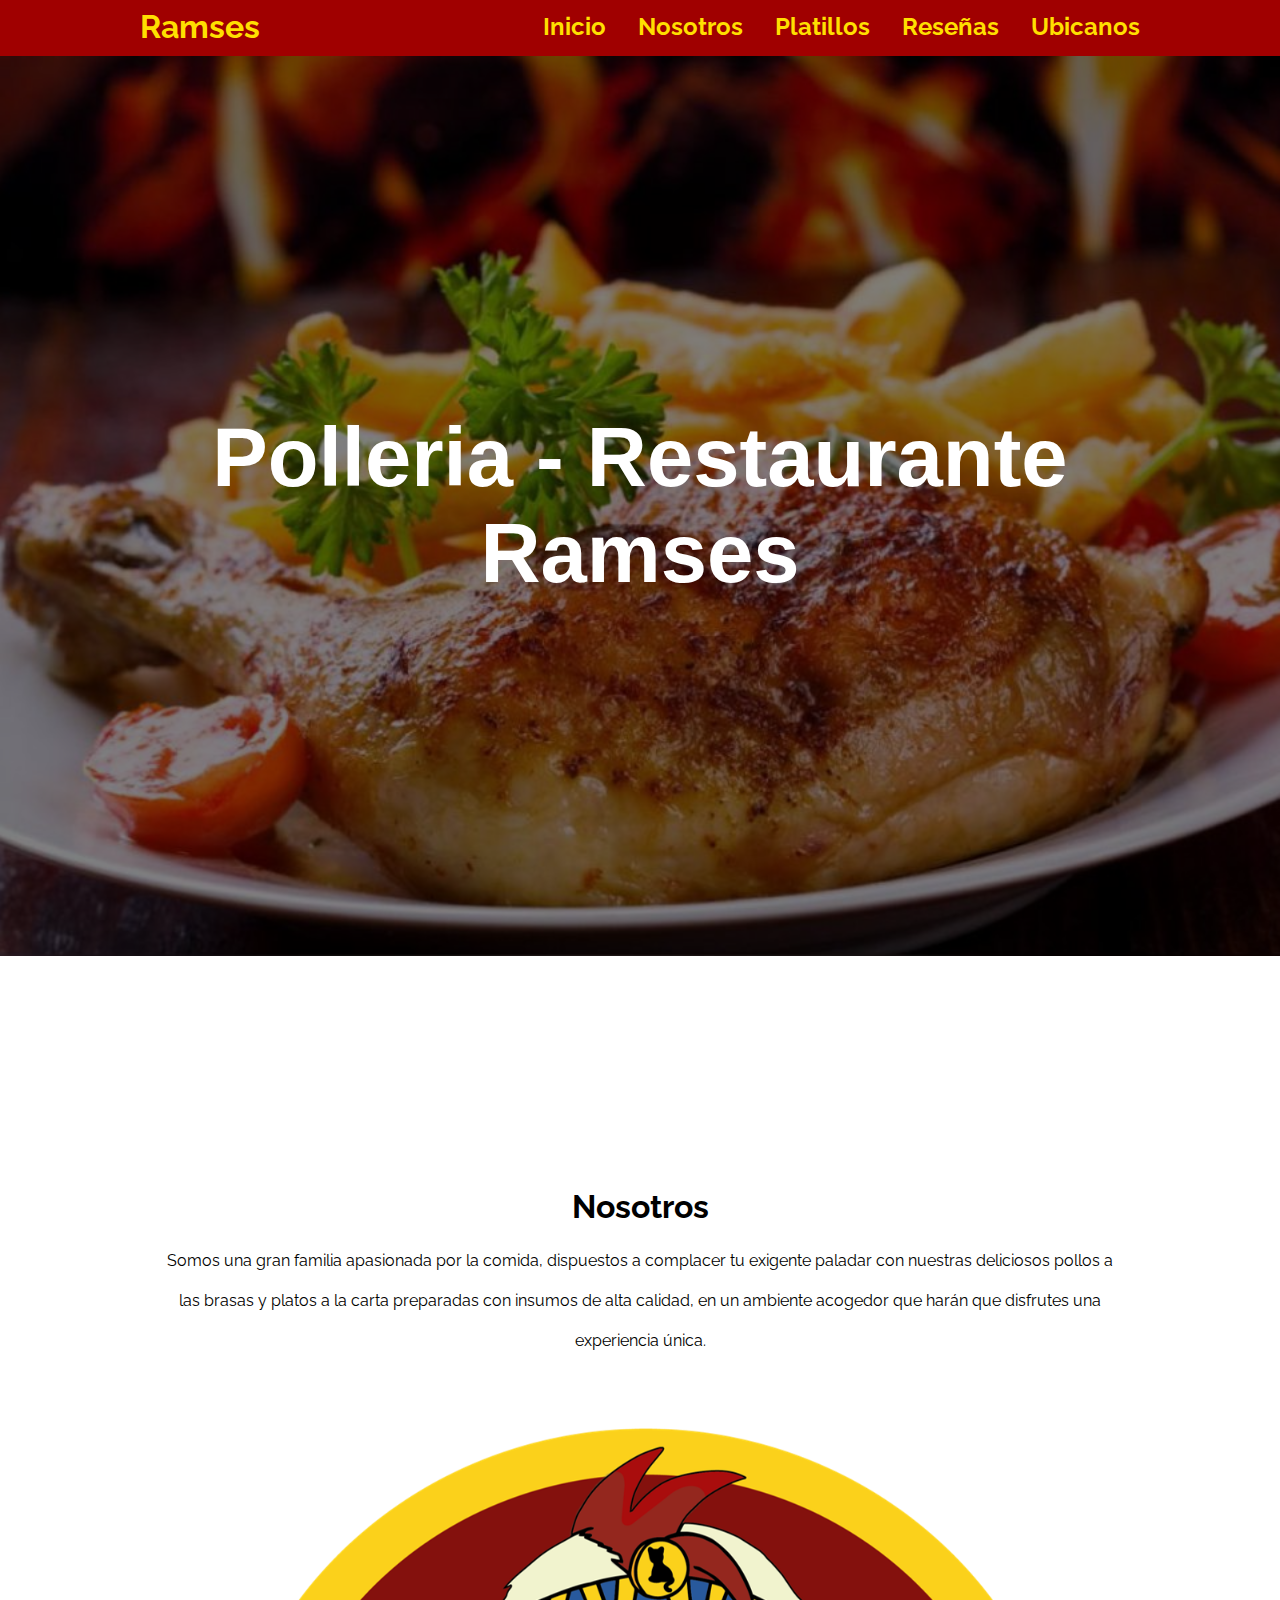
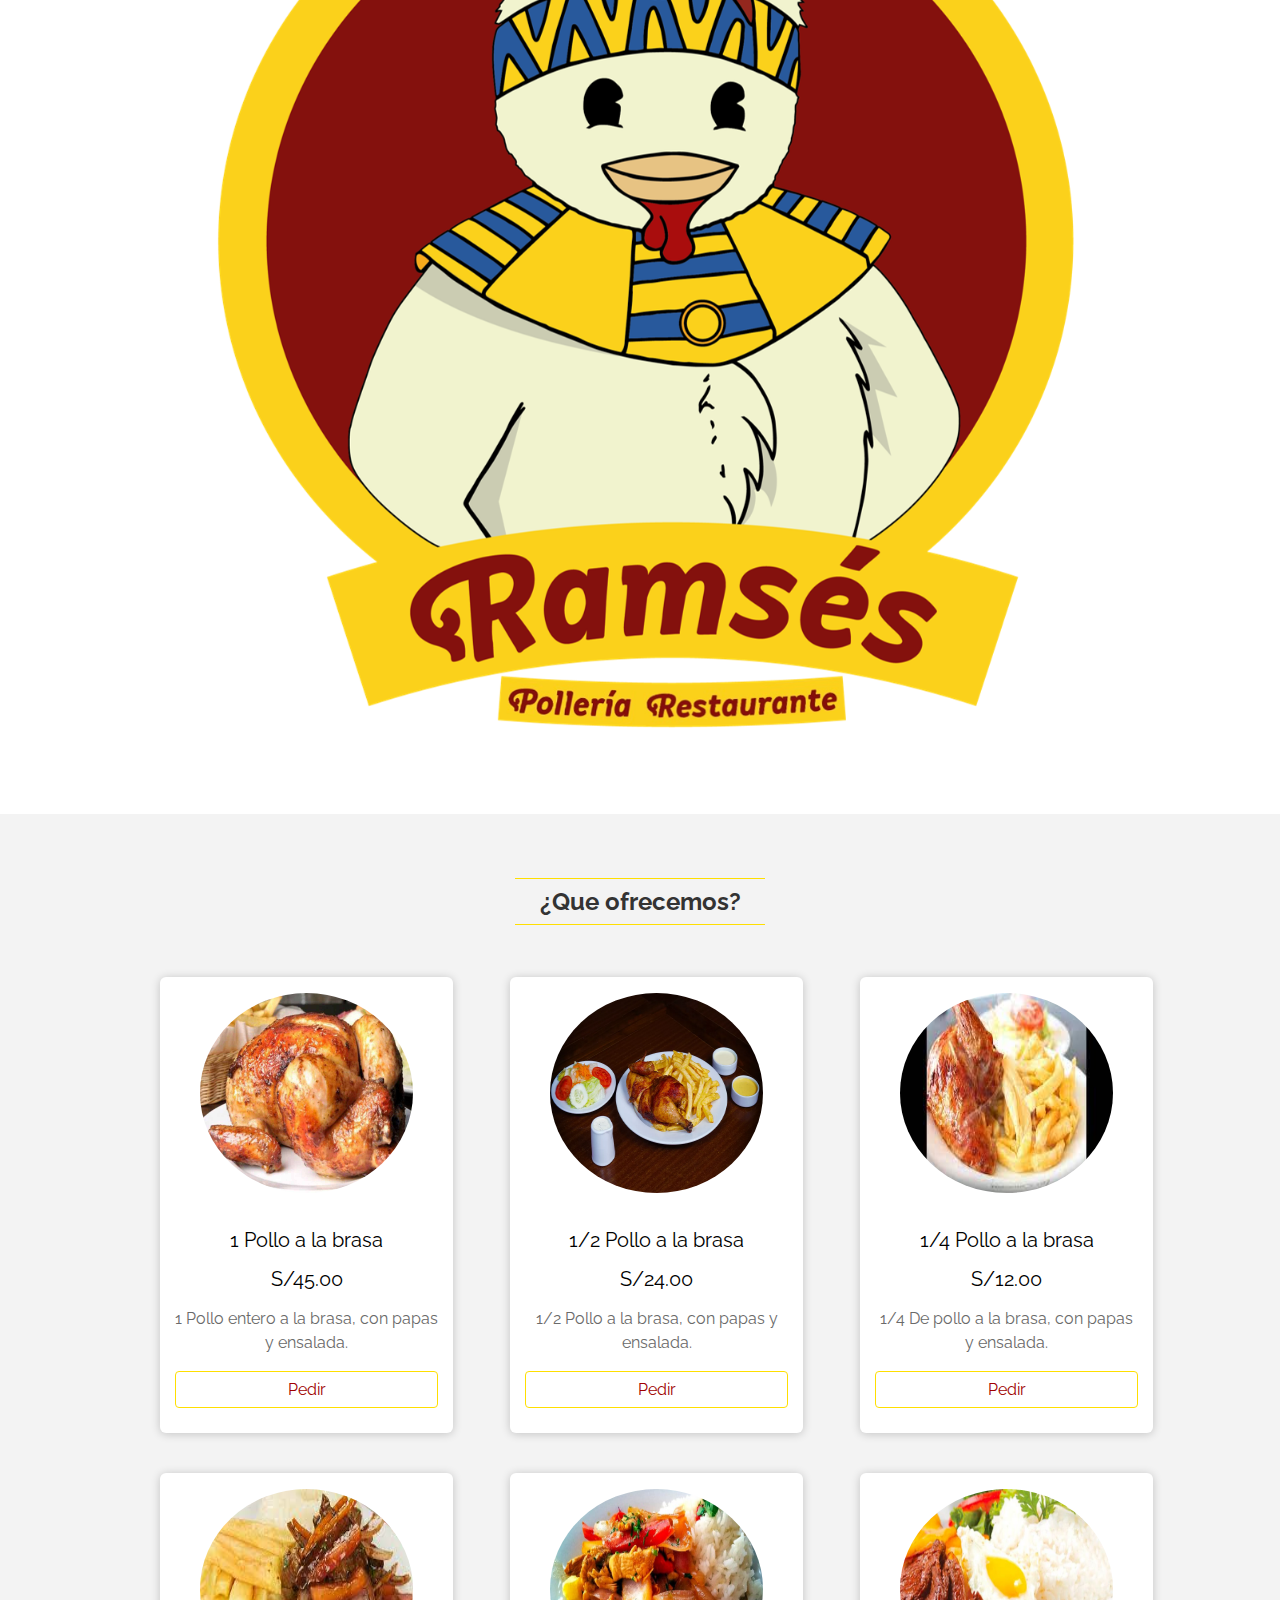
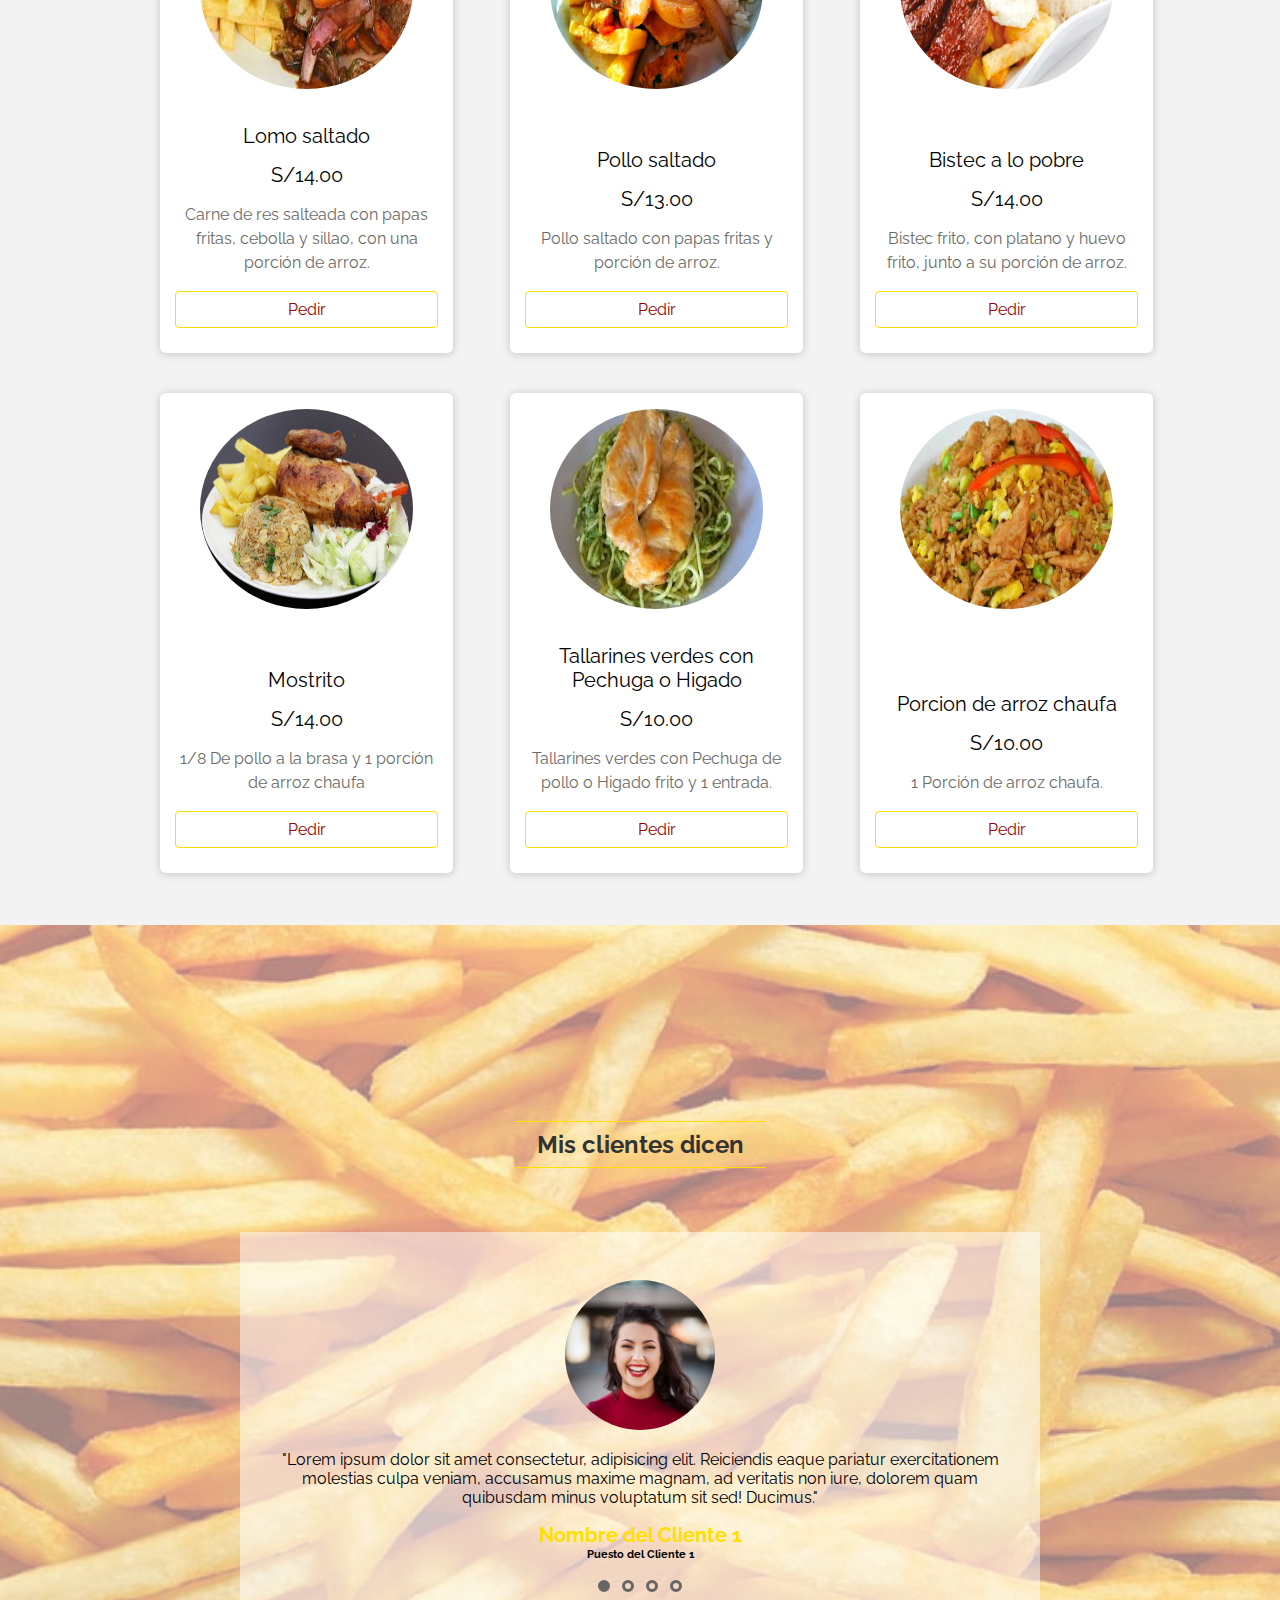
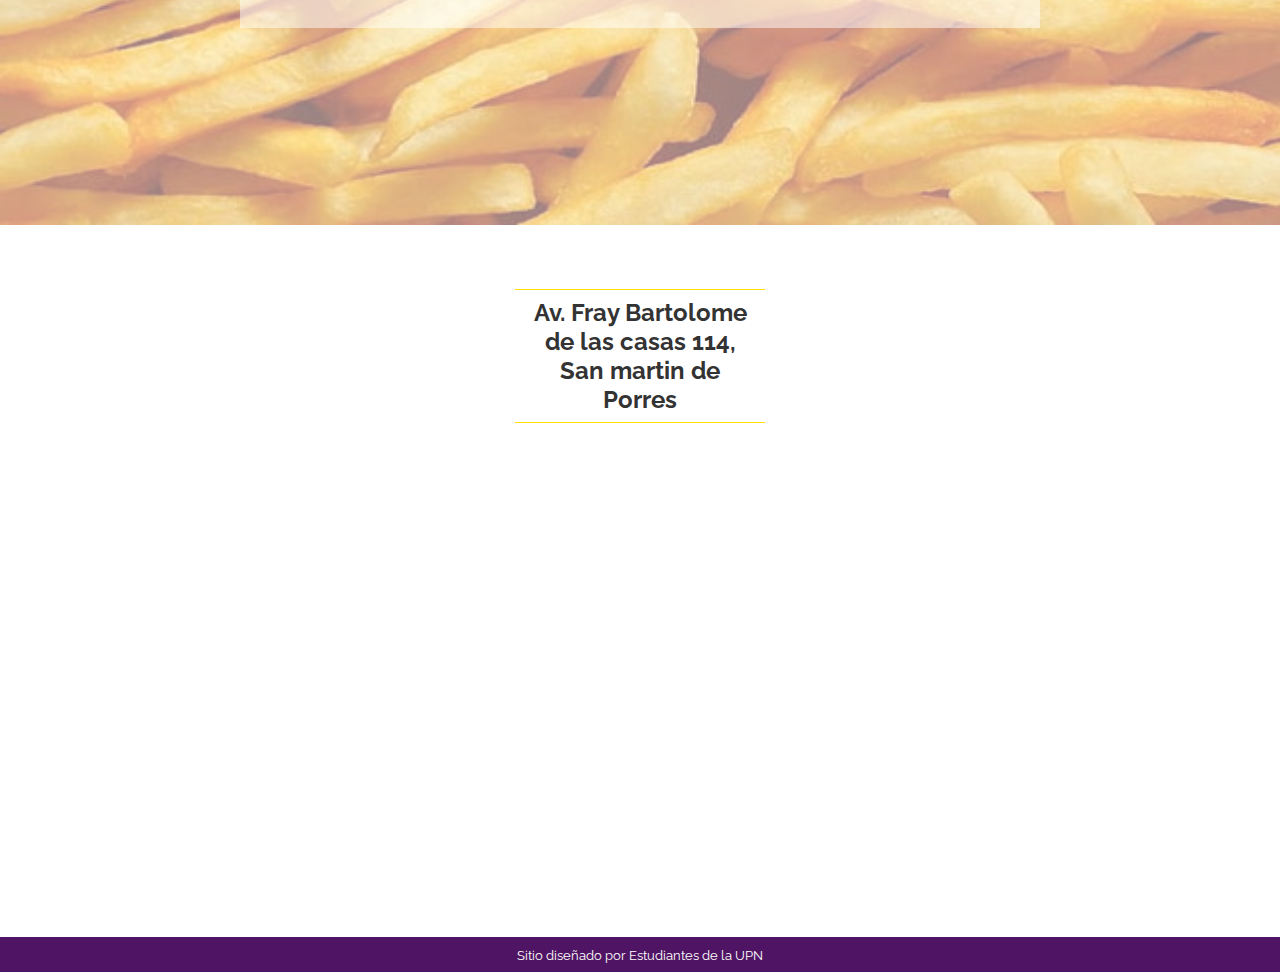
==== commit f3bc548a: "chimpol" ====
--- a/index.html
+++ b/index.html
@@ -5,22 +5,19 @@
     <meta charset="UTF-8">
     <meta http-equiv="X-UA-Compatible" content="IE=edge">
     <meta name="viewport" content="width=device-width, initial-scale=1.0">
-    <title>Portafolio CV</title>
-
-    <meta name="description" content="Bienvenidos a este portafolio profesional">
-    <link rel="canonical" href="ruta-absoluta">
-    <link rel="favicon" href="ruta.abusoluta/img.jpsg">
-    <link rel="apple-touch-icon" href="ruta.abusoluta/img.jpsg">
+    <title>Polleria-Restaurante Ramses</title>
+    <link rel="shortcut icon" href="assets/Poio.png">
+    <meta name="description" content="Bienvenidos a la pagina del Restaurante-Polleria Ramses">
     <meta name="theme-color" content="#d9006">
     <meta name="twitter:card" content="summary">
     <meta property="og:type" content="website">
-    <meta property="og:title" name="twitter:title" content="Portafolio CV - jonmircha">
+    <meta property="og:title" name="twitter:title" content="Restaurante-Polleria Ramses">
     <meta property="og:description" name="twitter:description"
-        content="Hola bienvenid@ a mi Portafolio Profesional, soy Jonathan MirCha, Desarrollador Web">
+        content="Bienvenidos a la pagina del Restaurante-Polleria Ramses">
     <meta property="og:image" name="twitter:image"
-        content="https://jonmircha.github.io/youtube-taller-maquetacion/portafolio-cv/assets/hero-image-home.jpg">
+        content="https://oscarchiclla.github.io/PaginaAHC/assets/pollo_brasa.jpg">
     <meta property="og:url" name="twitter:url"
-        content="https://jonmircha.github.io/youtube-taller-maquetacion/portafolio-cv">
+        content="https://oscarchiclla.github.io/PaginaAHC/">
 
     <link rel="preconnect" href="https://fonts.googleapis.com">
     <link rel="preconnect" href="https://fonts.gstatic.com" crossorigin>
@@ -45,11 +42,11 @@
             </button>
             <nav class="menu">
                 <a href="#inicio">Inicio</a>
-                <a href="#acerca">Acerca</a>
+                <a href="#nosotros">Nosotros</a>
                 <a href="#servicios">Platillos</a>
                 <!--<a href="#portafolio">Portafolio</a>-->
-                <a href="#testimonios">Testimonios</a>
-                <a href="#contacto">Contacto</a>
+                <a href="#testimonios">Reseñas</a>
+                <a href="#ubicanos">Ubicanos</a>
             </nav>
         </section>
     </header>
@@ -64,53 +61,18 @@
             </aside>
         </article>
     </section>
-    <section id="acerca" class="about section container full-lg-screen">
+    <section id="nosotros" class="about section container full-lg-screen">
         <article class="text-lg-right">
             <aside class="text-center text-lg-right">
                 <h1>Nosotros</h1>
-                <!--<h5>Programador <i>web</i></h5>-->
             </aside>
             <p>Somos una gran familia apasionada por la comida, dispuestos a complacer tu exigente paladar con nuestras
-                deliciosas brasas y parrillas preparadas con insumos de alta calidad, en un ambiente acogedor que harán
+                deliciosos pollos a las brasas y platos a la carta preparadas con insumos de alta calidad, en un ambiente acogedor que harán
                 que disfrutes una experiencia única.</p>
-            <!--<div class="text-center text-lg-left">
-                <a class="btn" href="https://jonmircha.com/jonmircha-cv.pdf" target="_blank" rel="noopener">Descarga el CV</a>
-            </div>-->
         </article>
         <article>
             <img src="assets/Poio.png" alt="jonmircha">
-        </article>
-        <!--<article>
-            <h2 class="text-center text-lg-left">Mis Habilidades</h2>
-            <div class="progress">
-                <p>
-                    <b>Desarrollo <i>Web Frontend</i></b>
-                    <b>90%</b>
-                </p>      
-                <progress value="90" min="0" max="100"></progress>      
-            </div>
-            <div class="progress">                    
-                <p>
-                    <b>Diseño <i>Web Frontend</i></b>
-                    <b>85%</b>
-                </p>      
-                <progress value="85" min="0" max="100"></progress> 
-            </div>
-            <div class="progress">
-                <p>
-                    <b>Desarrollo <i>Backend</i></b>
-                    <b>75%</b>
-                </p>      
-                <progress value="75" min="0" max="100"></progress> 
-            </div>
-            <div class="progress">
-                <p>
-                    <b><i>Social Media</i> y <i>Marketing</i> de contenido</b>
-                    <b>60%</b>
-                </p>      
-                <progress value="60" min="0" max="100"></progress> 
-            </div>
-        </article>-->
+        </article>        
     </section>
     <section id="servicios" class="bg-gray-light services section ">
         <div class="container full-lg-screen">
@@ -118,463 +80,133 @@
             <div class="card shop-item">
                 <figure>
                     <img class="shop-item-image"
-                        src="https://lh3.googleusercontent.com/p/AF1QipPAjIP-pPhENYvM5w9GkLgP10ErZ_wuI89kuNoZ=w768-h768-n-o-k-v1">
-                </figure>
-                <div class="contenido">
-                    <h3 class="shop-item-title">Plato</h3>
-                    <h3 class="shop-item-price">S/-1</h3>
-                    <input type="hidden" class="shop-item-id" value="<%=pd.get(i).getId()%>">
-                    <p>Descripcion</p>
-                    <div>
-                        <button class="shop-item-button">Agregar al carrito</button>
-                    </div>
-                </div>
-            </div>
-            <div class="card shop-item">
-                <figure>
-                    <img class="shop-item-image"
-                        src="https://lh3.googleusercontent.com/p/AF1QipPAjIP-pPhENYvM5w9GkLgP10ErZ_wuI89kuNoZ=w768-h768-n-o-k-v1">
-                </figure>
-                <div class="contenido">
-                    <h3 class="shop-item-title">Plato</h3>
-                    <h3 class="shop-item-price">S/-1</h3>
-                    <input type="hidden" class="shop-item-id" value="<%=pd.get(i).getId()%>">
-                    <p>Descripcion</p>
-                    <div>
-                        <button class="shop-item-button">Agregar al carrito</button>
-                    </div>
-                </div>
-            </div>
-            <div class="card shop-item">
-                <figure>
-                    <img class="shop-item-image"
-                        src="https://lh3.googleusercontent.com/p/AF1QipPAjIP-pPhENYvM5w9GkLgP10ErZ_wuI89kuNoZ=w768-h768-n-o-k-v1">
-                </figure>
-                <div class="contenido">
-                    <h3 class="shop-item-title">Plato</h3>
-                    <h3 class="shop-item-price">S/-1</h3>
-                    <input type="hidden" class="shop-item-id" value="<%=pd.get(i).getId()%>">
-                    <p>Descripcion</p>
-                    <div>
-                        <button class="shop-item-button">Agregar al carrito</button>
-                    </div>
-                </div>
-            </div>
-            <div class="card shop-item">
-                <figure>
-                    <img class="shop-item-image"
-                        src="https://lh3.googleusercontent.com/p/AF1QipPAjIP-pPhENYvM5w9GkLgP10ErZ_wuI89kuNoZ=w768-h768-n-o-k-v1">
-                </figure>
-                <div class="contenido">
-                    <h3 class="shop-item-title">Plato</h3>
-                    <h3 class="shop-item-price">S/-1</h3>
-                    <input type="hidden" class="shop-item-id" value="<%=pd.get(i).getId()%>">
-                    <p>Descripcion</p>
-                    <div>
-                        <button class="shop-item-button">Agregar al carrito</button>
-                    </div>
-                </div>
-            </div>
-            <div class="card shop-item">
-                <figure>
-                    <img class="shop-item-image"
-                        src="https://lh3.googleusercontent.com/p/AF1QipPAjIP-pPhENYvM5w9GkLgP10ErZ_wuI89kuNoZ=w768-h768-n-o-k-v1">
-                </figure>
-                <div class="contenido">
-                    <h3 class="shop-item-title">Plato</h3>
-                    <h3 class="shop-item-price">S/-1</h3>
-                    <input type="hidden" class="shop-item-id" value="<%=pd.get(i).getId()%>">
-                    <p>Descripcion</p>
-                    <div>
-                        <button class="shop-item-button">Agregar al carrito</button>
-                    </div>
-                </div>
-            </div>
-            <div class="card shop-item">
-                <figure>
-                    <img class="shop-item-image"
-                        src="https://lh3.googleusercontent.com/p/AF1QipPAjIP-pPhENYvM5w9GkLgP10ErZ_wuI89kuNoZ=w768-h768-n-o-k-v1">
-                </figure>
-                <div class="contenido">
-                    <h3 class="shop-item-title">Plato</h3>
-                    <h3 class="shop-item-price">S/-1</h3>
-                    <input type="hidden" class="shop-item-id" value="<%=pd.get(i).getId()%>">
-                    <p>Descripcion</p>
-                    <div>
-                        <button class="shop-item-button">Agregar al carrito</button>
-                    </div>
-                </div>
-            </div>
-            <div class="card shop-item">
-                <figure>
-                    <img class="shop-item-image"
-                        src="https://lh3.googleusercontent.com/p/AF1QipPAjIP-pPhENYvM5w9GkLgP10ErZ_wuI89kuNoZ=w768-h768-n-o-k-v1">
-                </figure>
-                <div class="contenido">
-                    <h3 class="shop-item-title">Plato</h3>
-                    <h3 class="shop-item-price">S/-1</h3>
-                    <input type="hidden" class="shop-item-id" value="<%=pd.get(i).getId()%>">
-                    <p>Descripcion</p>
-                    <div>
-                        <button class="shop-item-button">Agregar al carrito</button>
-                    </div>
-                </div>
-            </div>
-            <div class="card shop-item">
-                <figure>
-                    <img class="shop-item-image"
-                        src="https://lh3.googleusercontent.com/p/AF1QipPAjIP-pPhENYvM5w9GkLgP10ErZ_wuI89kuNoZ=w768-h768-n-o-k-v1">
-                </figure>
-                <div class="contenido">
-                    <h3 class="shop-item-title">Plato</h3>
-                    <h3 class="shop-item-price">S/-1</h3>
-                    <input type="hidden" class="shop-item-id" value="<%=pd.get(i).getId()%>">
-                    <p>Descripcion</p>
-                    <div>
-                        <button class="shop-item-button">Agregar al carrito</button>
-                    </div>
-                </div>
-            </div>
-            <!--<article class="service-card">
-                <svg xmlns="http://www.w3.org/2000/svg" width="24" height="24" viewBox="0 0 24 24"><path d="M20,3H4C2.897,3,2,3.897,2,5v14c0,1.103,0.897,2,2,2h16c1.103,0,2-0.897,2-2V5C22,3.897,21.103,3,20,3z M4,19V7h16 l0.002,12H4z"/><path d="M9.293 9.293L5.586 13 9.293 16.707 10.707 15.293 8.414 13 10.707 10.707zM14.707 9.293L13.293 10.707 15.586 13 13.293 15.293 14.707 16.707 18.414 13z"/></svg>
-                <h3>Programacion <i>Web</i></h3>
-                <p>Lorem ipsum dolor sit amet consectetur adipisicing elit. Nesciunt similique consequuntur sint, neque atque beatae tempore. Ea accusamus omnis alias nihil aliquid maxime, quibusdam aperiam harum praesentium, id nisi reprehenderit?</p>
-            </article>
-            <article class="service-card">
-                <svg xmlns="http://www.w3.org/2000/svg" width="24" height="24" viewBox="0 0 24 24"><path d="M20,3H7C5.897,3,5,3.897,5,5v2H4C2.897,7,2,7.897,2,9v10c0,1.103,0.897,2,2,2h6c1.103,0,2-0.897,2-2h8c1.103,0,2-0.897,2-2 V5C22,3.897,21.103,3,20,3z M6,9h4l-0.003,9H4V9H6z M12,17V9c0-1.103-0.897-2-2-2H7V5h11v12H12z"/></svg>
-                <h3>Diseño<i>Web</i></h3>
-                <p>Lorem ipsum dolor sit amet consectetur adipisicing elit. Nesciunt similique consequuntur sint, neque atque beatae tempore. Ea accusamus omnis alias nihil aliquid maxime, quibusdam aperiam harum praesentium, id nisi reprehenderit?</p>
-            </article>
-            <article class="service-card">
-                <svg xmlns="http://www.w3.org/2000/svg" width="24" height="24" viewBox="0 0 24 24"><path fill="none" d="M4 15v4h16.002L20 15H4zM16 18h-2v-2h2V18zM19 18h-2v-2h2V18zM4 5v4h16.002L20 5H4zM16 8h-2V6h2V8zM19 8h-2V6h2V8z"/><path d="M20 3H4C2.897 3 2 3.897 2 5v4c0 1.103.897 2 2 2h16c1.103 0 2-.897 2-2V5C22 3.897 21.103 3 20 3zM4 9V5h16l.002 4H4zM20 13H4c-1.103 0-2 .897-2 2v4c0 1.103.897 2 2 2h16c1.103 0 2-.897 2-2v-4C22 13.897 21.103 13 20 13zM4 19v-4h16l.002 4H4z"/><path d="M17 6H19V8H17zM14 6H16V8H14zM17 16H19V18H17zM14 16H16V18H14z"/></svg>
-                <h3>El <i>Hosting</i></h3>
-                <p>Lorem ipsum dolor sit amet consectetur adipisicing elit. Nesciunt similique consequuntur sint, neque atque beatae tempore. Ea accusamus omnis alias nihil aliquid maxime, quibusdam aperiam harum praesentium, id nisi reprehenderit?</p>
-            </article>
-            <article class="service-card">
-                <svg xmlns="http://www.w3.org/2000/svg" width="24" height="24" viewBox="0 0 24 24"><path d="M10,18c1.846,0,3.543-0.635,4.897-1.688l4.396,4.396l1.414-1.414l-4.396-4.396C17.365,13.543,18,11.846,18,10 c0-4.411-3.589-8-8-8s-8,3.589-8,8S5.589,18,10,18z M10,4c3.309,0,6,2.691,6,6s-2.691,6-6,6s-6-2.691-6-6S6.691,4,10,4z"/><path d="M11.412,8.586C11.791,8.966,12,9.468,12,10h2c0-1.065-0.416-2.069-1.174-2.828c-1.514-1.512-4.139-1.512-5.652,0 l1.412,1.416C9.346,7.83,10.656,7.832,11.412,8.586z"/></svg>
-                <h3>Servicio <i>SEO</i></h3>
-                <p>Lorem ipsum dolor sit amet consectetur adipisicing elit. Nesciunt similique consequuntur sint, neque atque beatae tempore. Ea accusamus omnis alias nihil aliquid maxime, quibusdam aperiam harum praesentium, id nisi reprehenderit?</p>
-            </article>
-            <article class="service-card">
-                <svg xmlns="http://www.w3.org/2000/svg" width="24" height="24" viewBox="0 0 24 24"><path d="M16.018,3.815L15.232,8h-4.966l0.716-3.815L9.018,3.815L8.232,8H4v2h3.857l-0.751,4H3v2h3.731l-0.714,3.805l1.965,0.369 L8.766,16h4.966l-0.714,3.805l1.965,0.369L15.766,16H20v-2h-3.859l0.751-4H21V8h-3.733l0.716-3.815L16.018,3.815z M14.106,14H9.141 l0.751-4h4.966L14.106,14z"/></svg>
-                <h3>Servicio <i>SMO</i></h3>
-                <p>Lorem ipsum dolor sit amet consectetur adipisicing elit. Nesciunt similique consequuntur sint, neque atque beatae tempore. Ea accusamus omnis alias nihil aliquid maxime, quibusdam aperiam harum praesentium, id nisi reprehenderit?</p>
-            </article>
-            <article class="service-card">
-                <svg xmlns="http://www.w3.org/2000/svg" width="24" height="24" viewBox="0 0 24 24"><circle cx="12" cy="20" r="2"/><circle cx="12" cy="4" r="2"/><circle cx="6.343" cy="17.657" r="2"/><circle cx="17.657" cy="6.343" r="2"/><circle cx="4" cy="12" r="2.001"/><circle cx="20" cy="12" r="2"/><circle cx="6.343" cy="6.344" r="2"/><circle cx="17.657" cy="17.658" r="2"/></svg>
-                <h3>Servicio <i>WPO</i></h3>
-                <p>Lorem ipsum dolor sit amet consectetur adipisicing elit. Nesciunt similique consequuntur sint, neque atque beatae tempore. Ea accusamus omnis alias nihil aliquid maxime, quibusdam aperiam harum praesentium, id nisi reprehenderit?</p>
-            </article>-->
+                        src="assets/pollo-a-la-brasa-1.jpg">
+                </figure>
+                <div class="contenido">
+                    <h3 class="shop-item-title">1 Pollo a la brasa</h3>
+                    <h3 class="shop-item-price">S/45.00</h3>
+                    <p>1 Pollo entero a la brasa, con papas y ensalada.</p>
+                    <div>
+                        <a href="https://api.whatsapp.com/send?phone=51903478754&text=Hola, me gustaria perdir 1 pollo a la brasa" target="_blank" class="shop-item-button">Pedir</a>
+                    </div>
+                </div>
+            </div>
+            <div class="card shop-item">
+                <figure>
+                    <img class="shop-item-image"
+                        src="assets/1-2pollob.jpg">
+                </figure>
+                <div class="contenido">
+                    <h3 class="shop-item-title">1/2 Pollo a la brasa</h3>
+                    <h3 class="shop-item-price">S/24.00</h3>
+                    <p>1/2 Pollo a la brasa, con papas y ensalada.</p>
+                    <div>
+                        <a href="https://api.whatsapp.com/send?phone=51903478754&text=Hola, me gustaria perdir 1/2 pollo a la brasa" target="_blank" class="shop-item-button">Pedir</a>
+                    </div>
+                </div>
+            </div>
+            <div class="card shop-item">
+                <figure>
+                    <img class="shop-item-image"
+                        src="assets/1-4pollo.jpg">
+                </figure>
+                <div class="contenido">
+                    <h3 class="shop-item-title">1/4 Pollo a la brasa</h3>
+                    <h3 class="shop-item-price">S/12.00</h3>
+                    <p>1/4 De pollo a la brasa, con papas y ensalada.</p>
+                    <div>
+                        <a href="https://api.whatsapp.com/send?phone=51903478754&text=Hola, me gustaria perdir 1/4 de pollo a la brasa" target="_blank" class="shop-item-button">Pedir</a>
+                    </div>
+                </div>
+            </div>
+            <div class="card shop-item">
+                <figure>
+                    <img class="shop-item-image"
+                        src="assets/lomo.jpg">
+                </figure>
+                <div class="contenido">
+                    <h3 class="shop-item-title">Lomo saltado</h3>
+                    <h3 class="shop-item-price">S/14.00</h3>
+                    <p>Carne de res salteada con papas fritas, cebolla y sillao, con una porción de arroz.</p>
+                    <div>
+                        <a href="https://api.whatsapp.com/send?phone=51903478754&text=Hola, me gustaria perdir el lomo saltado" target="_blank" class="shop-item-button">Pedir</a>
+                    </div>
+                </div>
+            </div>
+            <div class="card shop-item">
+                <figure>
+                    <img class="shop-item-image"
+                        src="assets/Pollo-saltado.jpg">
+                </figure>
+                <div class="contenido">
+                    <h3 class="shop-item-title">Pollo saltado</h3>
+                    <h3 class="shop-item-price">S/13.00</h3>
+                    <p>Pollo saltado con papas fritas y porción de arroz.</p>
+                    <div>
+                        <a href="https://api.whatsapp.com/send?phone=51903478754&text=Hola, me gustaria perdir el pollo saltado" target="_blank" class="shop-item-button">Pedir</a>
+                    </div>
+                </div>
+            </div>
+            <div class="card shop-item">
+                <figure>
+                    <img class="shop-item-image"
+                        src="assets/Bistec-a-lo-Pobre.jpg">
+                </figure>
+                <div class="contenido">
+                    <h3 class="shop-item-title">Bistec a lo pobre</h3>
+                    <h3 class="shop-item-price">S/14.00</h3>
+                    <p>Bistec frito, con platano y huevo frito, junto a su porción de arroz.</p>
+                    <div>
+                        <a href="https://api.whatsapp.com/send?phone=51903478754&text=Hola, me gustaria perdir el Bistec a lo pobre" target="_blank" class="shop-item-button">Pedir</a>
+                    </div>
+                </div>
+            </div>
+            <div class="card shop-item">
+                <figure>
+                    <img class="shop-item-image"
+                        src="assets/mostrito-jama-fusion.jpg">
+                </figure>
+                <div class="contenido">
+                    <h3 class="shop-item-title">Mostrito</h3>
+                    <h3 class="shop-item-price">S/14.00</h3>
+                    <p>1/8 De pollo a la brasa y 1 porción de arroz chaufa</p>
+                    <div>
+                        <a href="https://api.whatsapp.com/send?phone=51903478754&text=Hola, me gustaria perdir un mostrito" target="_blank" class="shop-item-button">Pedir</a>
+                    </div>
+                </div>
+            </div>
+            <div class="card shop-item">
+                <figure>
+                    <img class="shop-item-image"
+                        src="assets/tallarines.jpg">
+                </figure>
+                <div class="contenido">
+                    <h3 class="shop-item-title">Tallarines verdes con Pechuga o Higado</h3>
+                    <h3 class="shop-item-price">S/10.00</h3>
+                    <p>Tallarines verdes con Pechuga de pollo o Higado frito y 1 entrada.</p>
+                    <div>
+                        <a href="https://api.whatsapp.com/send?phone=51903478754&text=Hola, me gustaria perdir tallarines verdes" target="_blank" class="shop-item-button">Pedir</a>
+                    </div>
+                </div>
+            </div>
+            <div class="card shop-item">
+                <figure>
+                    <img class="shop-item-image"
+                        src="assets/Arroz-chaufa.jpg">
+                </figure>
+                <div class="contenido">
+                    <h3 class="shop-item-title">Porcion de arroz chaufa</h3>
+                    <h3 class="shop-item-price">S/10.00</h3>
+                    <p>1 Porción de arroz chaufa.</p>
+                    <div>
+                        <a href="https://api.whatsapp.com/send?phone=51903478754&text=Hola, me gustaria perdir un plato de arroz chaufa" target="_blank" class="shop-item-button">Pedir</a>
+                    </div>
+                </div>
+            </div>
         </div>
     </section>
-    <!--
-    <section id="portafolio" class="portfolio section">
-        <div class="container">
-            <h2 class="section-title">Mis Trabajos</h2>
-            <a href="#trabajo-1" class="portfolio-card">
-                <img src="assets/portfolio-1.jpg" alt="portafolio 1">
-                <aside class="portfolio-card-info">
-                    <div>
-                        <h3>Proyecto 1</h3>
-                        <p>
-                            Lorem, ipsum dolor sit amet consectetur adipisicing elit. Quisquam, veniam expedita natus
-                            sapiente accusantium, temporibus sequi voluptatum reiciendis aspernatur quod, libero nemo
-                            consequatur repellat culpa incidunt sint nobis aut ea.
-                        </p>
-                    </div>
-                </aside>
-            </a>
-            <a href="#trabajo-2" class="portfolio-card">
-                <img src="assets/portfolio-2.jpg" alt="portafolio 2">
-                <aside class="portfolio-card-info">
-                    <div>
-                        <h3>Proyecto 2</h3>
-                        <p>
-                            Lorem, ipsum dolor sit amet consectetur adipisicing elit. Quisquam, veniam expedita natus
-                            sapiente accusantium, temporibus sequi voluptatum reiciendis aspernatur quod, libero nemo
-                            consequatur repellat culpa incidunt sint nobis aut ea.
-                        </p>
-                    </div>
-                </aside>
-            </a>
-            <a href="#trabajo-3" class="portfolio-card">
-                <img src="assets/portfolio-3.jpg" alt="portafolio 3">
-                <aside class="portfolio-card-info">
-                    <div>
-                        <h3>Proyecto 3</h3>
-                        <p>
-                            Lorem, ipsum dolor sit amet consectetur adipisicing elit. Quisquam, veniam expedita natus
-                            sapiente accusantium, temporibus sequi voluptatum reiciendis aspernatur quod, libero nemo
-                            consequatur repellat culpa incidunt sint nobis aut ea.
-                        </p>
-                    </div>
-                </aside>
-            </a>
-            <a href="#trabajo-4" class="portfolio-card">
-                <img src="assets/portfolio-4.jpg" alt="portafolio 4">
-                <aside class="portfolio-card-info">
-                    <div>
-                        <h3>Proyecto 4</h3>
-                        <p>
-                            Lorem, ipsum dolor sit amet consectetur adipisicing elit. Quisquam, veniam expedita natus
-                            sapiente accusantium, temporibus sequi voluptatum reiciendis aspernatur quod, libero nemo
-                            consequatur repellat culpa incidunt sint nobis aut ea.
-                        </p>
-                    </div>
-                </aside>
-            </a>
-            <a href="#trabajo-5" class="portfolio-card">
-                <img src="assets/portfolio-5.jpg" alt="portafolio 5">
-                <aside class="portfolio-card-info">
-                    <div>
-                        <h3>Proyecto 5</h3>
-                        <p>
-                            Lorem, ipsum dolor sit amet consectetur adipisicing elit. Quisquam, veniam expedita natus
-                            sapiente accusantium, temporibus sequi voluptatum reiciendis aspernatur quod, libero nemo
-                            consequatur repellat culpa incidunt sint nobis aut ea.
-                        </p>
-                    </div>
-                </aside>
-            </a>
-            <a href="#trabajo-6" class="portfolio-card">
-                <img src="assets/portfolio-6.jpg" alt="portafolio 6">
-                <aside class="portfolio-card-info">
-                    <div>
-                        <h3>Proyecto 6</h3>
-                        <p>
-                            Lorem, ipsum dolor sit amet consectetur adipisicing elit. Quisquam, veniam expedita natus
-                            sapiente accusantium, temporibus sequi voluptatum reiciendis aspernatur quod, libero nemo
-                            consequatur repellat culpa incidunt sint nobis aut ea.
-                        </p>
-                    </div>
-                </aside>
-            </a>
-        </div>
-    </section>
-    -->
-    <article class="modal" id="trabajo-1">
-        <div class="modal-content">
-            <a href="#cerrar" class="modal-close">
-                <svg xmlns="http://www.w3.org/2000/svg" width="24" height="24" viewBox="0 0 24 24">
-                    <path
-                        d="M12,2C6.486,2,2,6.486,2,12s4.486,10,10,10s10-4.486,10-10S17.514,2,12,2z M16.207,14.793l-1.414,1.414L12,13.414 l-2.793,2.793l-1.414-1.414L10.586,12L7.793,9.207l1.414-1.414L12,10.586l2.793-2.793l1.414,1.414L13.414,12L16.207,14.793z" />
-                </svg>
-            </a>
-            <article class="portfolio-modal">
-                <img src="assets/portfolio-1.jpg" alt="port 1">
-                <div class="portfolio-info">
-                    <h3>NOMBRE DEL PROYECTO 1</h3>
-                    <p>Lorem ipsum dolor sit amet consectetur adipisicing elit. Tenetur nemo sapiente eaque quaerat
-                        illum eius ipsa, accusantium quis laborum temporibus voluptate placeat dignissimos beatae quas
-                        quae itaque, fugit, labore nostrum?</p>
-                    <aside class="portfolio-details">
-                        <small>
-                            <b>Cliente</b>
-                        </small>
-                        <small>Nombre Cliente</small>
-                        <small>
-                            <b>Fecha</b>
-                        </small>
-                        <small>20/20/20</small>
-                        <small>
-                            <b>Tipo</b>
-                        </small>
-                        <small>Tipo de Proyecto</small>
-                        <small>
-                            <b>Enlace</b>
-                        </small>
-                        <small><a href="https://google.com" target="_blank" rel=noopener>Enlace</a></small>
-                    </aside>
-                </div>
-            </article>
-        </div>
-    </article>
-    <article class="modal" id="trabajo-2">
-        <div class="modal-content">
-            <a href="#cerrar" class="modal-close">
-                <svg xmlns="http://www.w3.org/2000/svg" width="24" height="24" viewBox="0 0 24 24">
-                    <path
-                        d="M12,2C6.486,2,2,6.486,2,12s4.486,10,10,10s10-4.486,10-10S17.514,2,12,2z M16.207,14.793l-1.414,1.414L12,13.414 l-2.793,2.793l-1.414-1.414L10.586,12L7.793,9.207l1.414-1.414L12,10.586l2.793-2.793l1.414,1.414L13.414,12L16.207,14.793z" />
-                </svg>
-            </a>
-            <article class="portfolio-modal">
-                <img src="assets/portfolio-2.jpg" alt="port 2">
-                <div class="portfolio-info">
-                    <h3>NOMBRE DEL PROYECTO 2</h3>
-                    <p>Lorem ipsum dolor sit amet consectetur adipisicing elit. Tenetur nemo sapiente eaque quaerat
-                        illum eius ipsa, accusantium quis laborum temporibus voluptate placeat dignissimos beatae quas
-                        quae itaque, fugit, labore nostrum?</p>
-                    <aside class="portfolio-details">
-                        <small>
-                            <b>Cliente</b>
-                        </small>
-                        <small>Nombre Cliente</small>
-                        <small>
-                            <b>Fecha</b>
-                        </small>
-                        <small>20/20/20</small>
-                        <small>
-                            <b>Tipo</b>
-                        </small>
-                        <small>Tipo de Proyecto</small>
-                        <small>
-                            <b>Enlace</b>
-                        </small>
-                        <small><a href="https://google.com" target="_blank" rel=noopener>Enlace</a></small>
-                    </aside>
-                </div>
-            </article>
-        </div>
-    </article>
-    <article class="modal" id="trabajo-3">
-        <div class="modal-content">
-            <a href="#cerrar" class="modal-close">
-                <svg xmlns="http://www.w3.org/2000/svg" width="24" height="24" viewBox="0 0 24 24">
-                    <path
-                        d="M12,2C6.486,2,2,6.486,2,12s4.486,10,10,10s10-4.486,10-10S17.514,2,12,2z M16.207,14.793l-1.414,1.414L12,13.414 l-2.793,2.793l-1.414-1.414L10.586,12L7.793,9.207l1.414-1.414L12,10.586l2.793-2.793l1.414,1.414L13.414,12L16.207,14.793z" />
-                </svg>
-            </a>
-            <article class="portfolio-modal">
-                <img src="assets/portfolio-3.jpg" alt="port 3">
-                <div class="portfolio-info">
-                    <h3>NOMBRE DEL PROYECTO 3</h3>
-                    <p>Lorem ipsum dolor sit amet consectetur adipisicing elit. Tenetur nemo sapiente eaque quaerat
-                        illum eius ipsa, accusantium quis laborum temporibus voluptate placeat dignissimos beatae quas
-                        quae itaque, fugit, labore nostrum?</p>
-                    <aside class="portfolio-details">
-                        <small>
-                            <b>Cliente</b>
-                        </small>
-                        <small>Nombre Cliente</small>
-                        <small>
-                            <b>Fecha</b>
-                        </small>
-                        <small>20/20/20</small>
-                        <small>
-                            <b>Tipo</b>
-                        </small>
-                        <small>Tipo de Proyecto</small>
-                        <small>
-                            <b>Enlace</b>
-                        </small>
-                        <small><a href="https://google.com" target="_blank" rel=noopener>Enlace</a></small>
-                    </aside>
-                </div>
-            </article>
-        </div>
-    </article>
-    <article class="modal" id="trabajo-4">
-        <div class="modal-content">
-            <a href="#cerrar" class="modal-close">
-                <svg xmlns="http://www.w3.org/2000/svg" width="24" height="24" viewBox="0 0 24 24">
-                    <path
-                        d="M12,2C6.486,2,2,6.486,2,12s4.486,10,10,10s10-4.486,10-10S17.514,2,12,2z M16.207,14.793l-1.414,1.414L12,13.414 l-2.793,2.793l-1.414-1.414L10.586,12L7.793,9.207l1.414-1.414L12,10.586l2.793-2.793l1.414,1.414L13.414,12L16.207,14.793z" />
-                </svg>
-            </a>
-            <article class="portfolio-modal">
-                <img src="assets/portfolio-4.jpg" alt="port 4">
-                <div class="portfolio-info">
-                    <h3>NOMBRE DEL PROYECTO 4</h3>
-                    <p>Lorem ipsum dolor sit amet consectetur adipisicing elit. Tenetur nemo sapiente eaque quaerat
-                        illum eius ipsa, accusantium quis laborum temporibus voluptate placeat dignissimos beatae quas
-                        quae itaque, fugit, labore nostrum?</p>
-                    <aside class="portfolio-details">
-                        <small>
-                            <b>Cliente</b>
-                        </small>
-                        <small>Nombre Cliente</small>
-                        <small>
-                            <b>Fecha</b>
-                        </small>
-                        <small>20/20/20</small>
-                        <small>
-                            <b>Tipo</b>
-                        </small>
-                        <small>Tipo de Proyecto</small>
-                        <small>
-                            <b>Enlace</b>
-                        </small>
-                        <small><a href="https://google.com" target="_blank" rel=noopener>Enlace</a></small>
-                    </aside>
-                </div>
-            </article>
-        </div>
-    </article>
-    <article class="modal" id="trabajo-5">
-        <div class="modal-content">
-            <a href="#cerrar" class="modal-close">
-                <svg xmlns="http://www.w3.org/2000/svg" width="24" height="24" viewBox="0 0 24 24">
-                    <path
-                        d="M12,2C6.486,2,2,6.486,2,12s4.486,10,10,10s10-4.486,10-10S17.514,2,12,2z M16.207,14.793l-1.414,1.414L12,13.414 l-2.793,2.793l-1.414-1.414L10.586,12L7.793,9.207l1.414-1.414L12,10.586l2.793-2.793l1.414,1.414L13.414,12L16.207,14.793z" />
-                </svg>
-            </a>
-            <article class="portfolio-modal">
-                <img src="assets/portfolio-5.jpg" alt="port 5">
-                <div class="portfolio-info">
-                    <h3>NOMBRE DEL PROYECTO 5</h3>
-                    <p>Lorem ipsum dolor sit amet consectetur adipisicing elit. Tenetur nemo sapiente eaque quaerat
-                        illum eius ipsa, accusantium quis laborum temporibus voluptate placeat dignissimos beatae quas
-                        quae itaque, fugit, labore nostrum?</p>
-                    <aside class="portfolio-details">
-                        <small>
-                            <b>Cliente</b>
-                        </small>
-                        <small>Nombre Cliente</small>
-                        <small>
-                            <b>Fecha</b>
-                        </small>
-                        <small>20/20/20</small>
-                        <small>
-                            <b>Tipo</b>
-                        </small>
-                        <small>Tipo de Proyecto</small>
-                        <small>
-                            <b>Enlace</b>
-                        </small>
-                        <small><a href="https://google.com" target="_blank" rel=noopener>Enlace</a></small>
-                    </aside>
-                </div>
-            </article>
-        </div>
-    </article>
-    <article class="modal" id="trabajo-6">
-        <div class="modal-content">
-            <a href="#cerrar" class="modal-close">
-                <svg xmlns="http://www.w3.org/2000/svg" width="24" height="24" viewBox="0 0 24 24">
-                    <path
-                        d="M12,2C6.486,2,2,6.486,2,12s4.486,10,10,10s10-4.486,10-10S17.514,2,12,2z M16.207,14.793l-1.414,1.414L12,13.414 l-2.793,2.793l-1.414-1.414L10.586,12L7.793,9.207l1.414-1.414L12,10.586l2.793-2.793l1.414,1.414L13.414,12L16.207,14.793z" />
-                </svg>
-            </a>
-            <article class="portfolio-modal">
-                <img src="assets/portfolio-6.jpg" alt="port 6">
-                <div class="portfolio-info">
-                    <h3>NOMBRE DEL PROYECTO 6</h3>
-                    <p>Lorem ipsum dolor sit amet consectetur adipisicing elit. Tenetur nemo sapiente eaque quaerat
-                        illum eius ipsa, accusantium quis laborum temporibus voluptate placeat dignissimos beatae quas
-                        quae itaque, fugit, labore nostrum?</p>
-                    <aside class="portfolio-details">
-                        <small>
-                            <b>Cliente</b>
-                        </small>
-                        <small>Nombre Cliente</small>
-                        <small>
-                            <b>Fecha</b>
-                        </small>
-                        <small>20/20/20</small>
-                        <small>
-                            <b>Tipo</b>
-                        </small>
-                        <small>Tipo de Proyecto</small>
-                        <small>
-                            <b>Enlace</b>
-                        </small>
-                        <small><a href="https://google.com" target="_blank" rel=noopener>Enlace</a></small>
-                    </aside>
-                </div>
-            </article>
-    </article>
     <section id="testimonios" class="testimonials">
-        <article class="hero-image" style="--image:url('assets/hero-image-customers.jpg');--attachment:scroll;">
+        <article class="hero-image" style="--image:url('assets/papas fritas.jpg');--attachment:scroll;">
             <aside class="hero-image-opacity" style="--opacity-color:var(--white-alpha-color)">
                 <div class="hero-image-content">
                     <div class="container">
@@ -634,100 +266,14 @@
             </aside>
         </article>
     </section>
-    <section id="contacto" class="contact section">
+    <section id="ubicanos" class="contact section">
         <div class="container">
-            <h2 class="section-title">Interesado¿?</h2>
-            <article class="contact-cards">
-                <aside class="contact-card box-shadows">
-                    <svg width="37" height="28" viewBox="0 0 37 28" fill="none" xmlns="http://www.w3.org/2000/svg">
-                        <path
-                            d="M18.5 7.3125L7 16.8125V27C7 27.5625 7.4375 28 8 28H15C15.5 28 15.9375 27.5625 15.9375 27V21C15.9375 20.5 16.4375 20 16.9375 20H20.9375C21.5 20 21.9375 20.5 21.9375 21V27C21.9375 27.5625 22.4375 28 22.9375 28H30C30.5 28 31 27.5625 31 27V16.75L19.4375 7.3125C19.3125 7.1875 19.125 7.125 19 7.125C18.8125 7.125 18.625 7.1875 18.5 7.3125ZM36.6875 13.75L31.5 9.4375V0.8125C31.5 0.375 31.125 0.0625 30.75 0.0625H27.25C26.8125 0.0625 26.5 0.375 26.5 0.8125V5.3125L20.875 0.6875C20.375 0.3125 19.6875 0.0625 19 0.0625C18.25 0.0625 17.5625 0.3125 17.0625 0.6875L1.25 13.75C1.0625 13.875 0.9375 14.125 0.9375 14.3125C0.9375 14.5 1.0625 14.6875 1.125 14.8125L2.75 16.75C2.875 16.9375 3.0625 17 3.3125 17C3.5 17 3.6875 16.9375 3.8125 16.8125L18.5 4.75C18.625 4.625 18.8125 4.5625 19 4.5625C19.125 4.5625 19.3125 4.625 19.4375 4.75L34.125 16.8125C34.25 16.9375 34.4375 17 34.625 17C34.875 17 35.0625 16.9375 35.1875 16.75L36.8125 14.8125C36.9375 14.6875 37 14.5 37 14.3125C37 14.125 36.875 13.875 36.6875 13.75Z"
-                            fill="#D90062" />
-                    </svg>
-                    <h5>Ubicacion</h5>
-                    <small><i>Lima</i>,Peru</small>
-                </aside>
-                <aside class="contact-card box-shadows">
-                    <svg width="33" height="32" viewBox="0 0 33 32" fill="none" xmlns="http://www.w3.org/2000/svg">
-                        <path
-                            d="M31.8125 1.5625L25.3125 0.0625C24.625 -0.125 23.875 0.25 23.5625 0.9375L20.5625 7.9375C20.3125 8.5625 20.5 9.25 21 9.6875L24.8125 12.8125C22.5625 17.5625 18.625 21.5625 13.75 23.875L10.625 20.0625C10.1875 19.5625 9.5 19.375 8.875 19.625L1.875 22.625C1.1875 22.9375 0.875 23.6875 1 24.375L2.5 30.875C2.6875 31.5625 3.25 32 4 32C20 32 33 19.0625 33 3C33 2.3125 32.5 1.75 31.8125 1.5625Z"
-                            fill="#D90062" />
-                    </svg>
-                    <h5>Telefono</h5>
-                    <small><a href="tel:997845451">748451245</a></small>
-                </aside>
-                <aside class="contact-card box-shadows">
-                    <svg width="32" height="24" viewBox="0 0 32 24" fill="none" xmlns="http://www.w3.org/2000/svg">
-                        <path
-                            d="M31.375 7.9375C29.9375 9.0625 28.125 10.4375 21.75 15.0625C20.5 16 18.1875 18.0625 16 18.0625C13.75 18.0625 11.5 16 10.1875 15.0625C3.8125 10.4375 2 9.0625 0.5625 7.9375C0.3125 7.75 0 7.9375 0 8.25V21C0 22.6875 1.3125 24 3 24H29C30.625 24 32 22.6875 32 21V8.25C32 7.9375 31.625 7.75 31.375 7.9375ZM16 16C17.4375 16.0625 19.5 14.1875 20.5625 13.4375C28.875 7.4375 29.5 6.875 31.375 5.375C31.75 5.125 32 4.6875 32 4.1875V3C32 1.375 30.625 0 29 0H3C1.3125 0 0 1.375 0 3V4.1875C0 4.6875 0.1875 5.125 0.5625 5.375C2.4375 6.875 3.0625 7.4375 11.375 13.4375C12.4375 14.1875 14.5 16.0625 16 16Z"
-                            fill="#D90062" />
-                    </svg>
-                    <h5>Correo</h5>
-                    <small><a href="mailto:nn@hotmail.com">nn@hotmail.com</a></small>
-                </aside>
-                <aside class="contact-card box-shadows">
-                    <svg xmlns="http://www.w3.org/2000/svg" width="24" height="24" viewBox="0 0 24 24">
-                        <path
-                            d="M16.018,3.815L15.232,8h-4.966l0.716-3.815L9.018,3.815L8.232,8H4v2h3.857l-0.751,4H3v2h3.731l-0.714,3.805l1.965,0.369 L8.766,16h4.966l-0.714,3.805l1.965,0.369L15.766,16H20v-2h-3.859l0.751-4H21V8h-3.733l0.716-3.815L16.018,3.815z M14.106,14H9.141 l0.751-4h4.966L14.106,14z" />
-                    </svg>
-                    <h5>Social Media</h5>
-                    <small class="social-media">
-                        <a href="https://youtube.com" target="_blank" rel="noopener">
-                            <svg xmlns="http://www.w3.org/2000/svg" width="24" height="24" viewBox="0 0 24 24">
-                                <path
-                                    d="M21.593,7.203c-0.23-0.858-0.905-1.535-1.762-1.766C18.265,5.007,12,5,12,5S5.736,4.993,4.169,5.404	c-0.84,0.229-1.534,0.921-1.766,1.778c-0.413,1.566-0.417,4.814-0.417,4.814s-0.004,3.264,0.406,4.814	c0.23,0.857,0.905,1.534,1.763,1.765c1.582,0.43,7.83,0.437,7.83,0.437s6.265,0.007,7.831-0.403c0.856-0.23,1.534-0.906,1.767-1.763	C21.997,15.281,22,12.034,22,12.034S22.02,8.769,21.593,7.203z M9.996,15.005l0.005-6l5.207,3.005L9.996,15.005z" />
-                            </svg>
-                        </a>
-                        <a href="https://twitter.com" target="_blank" rel="noopener">
-                            <svg xmlns="http://www.w3.org/2000/svg" width="24" height="24" viewBox="0 0 24 24">
-                                <path
-                                    d="M19.633,7.997c0.013,0.175,0.013,0.349,0.013,0.523c0,5.325-4.053,11.461-11.46,11.461c-2.282,0-4.402-0.661-6.186-1.809	c0.324,0.037,0.636,0.05,0.973,0.05c1.883,0,3.616-0.636,5.001-1.721c-1.771-0.037-3.255-1.197-3.767-2.793	c0.249,0.037,0.499,0.062,0.761,0.062c0.361,0,0.724-0.05,1.061-0.137c-1.847-0.374-3.23-1.995-3.23-3.953v-0.05	c0.537,0.299,1.16,0.486,1.82,0.511C3.534,9.419,2.823,8.184,2.823,6.787c0-0.748,0.199-1.434,0.548-2.032	c1.983,2.443,4.964,4.04,8.306,4.215c-0.062-0.3-0.1-0.611-0.1-0.923c0-2.22,1.796-4.028,4.028-4.028	c1.16,0,2.207,0.486,2.943,1.272c0.91-0.175,1.782-0.512,2.556-0.973c-0.299,0.935-0.936,1.721-1.771,2.22	c0.811-0.088,1.597-0.312,2.319-0.624C21.104,6.712,20.419,7.423,19.633,7.997z" />
-                            </svg>
-                        </a>
-                        <a href="https://instagram.com" target="_blank" rel="noopener">
-                            <svg xmlns="http://www.w3.org/2000/svg" width="24" height="24" viewBox="0 0 24 24">
-                                <path
-                                    d="M11.999,7.377c-2.554,0-4.623,2.07-4.623,4.623c0,2.554,2.069,4.624,4.623,4.624c2.552,0,4.623-2.07,4.623-4.624	C16.622,9.447,14.551,7.377,11.999,7.377L11.999,7.377z M11.999,15.004c-1.659,0-3.004-1.345-3.004-3.003	c0-1.659,1.345-3.003,3.004-3.003s3.002,1.344,3.002,3.003C15.001,13.659,13.658,15.004,11.999,15.004L11.999,15.004z" />
-                                <circle cx="16.806" cy="7.207" r="1.078" />
-                                <path
-                                    d="M20.533,6.111c-0.469-1.209-1.424-2.165-2.633-2.632c-0.699-0.263-1.438-0.404-2.186-0.42	c-0.963-0.042-1.268-0.054-3.71-0.054s-2.755,0-3.71,0.054C7.548,3.074,6.809,3.215,6.11,3.479C4.9,3.946,3.945,4.902,3.477,6.111	c-0.263,0.7-0.404,1.438-0.419,2.186c-0.043,0.962-0.056,1.267-0.056,3.71c0,2.442,0,2.753,0.056,3.71	c0.015,0.748,0.156,1.486,0.419,2.187c0.469,1.208,1.424,2.164,2.634,2.632c0.696,0.272,1.435,0.426,2.185,0.45	c0.963,0.042,1.268,0.055,3.71,0.055s2.755,0,3.71-0.055c0.747-0.015,1.486-0.157,2.186-0.419c1.209-0.469,2.164-1.424,2.633-2.633	c0.263-0.7,0.404-1.438,0.419-2.186c0.043-0.962,0.056-1.267,0.056-3.71s0-2.753-0.056-3.71C20.941,7.57,20.801,6.819,20.533,6.111z M19.315,15.643c-0.007,0.576-0.111,1.147-0.311,1.688c-0.305,0.787-0.926,1.409-1.712,1.711c-0.535,0.199-1.099,0.303-1.67,0.311	c-0.95,0.044-1.218,0.055-3.654,0.055c-2.438,0-2.687,0-3.655-0.055c-0.569-0.007-1.135-0.112-1.669-0.311	c-0.789-0.301-1.414-0.923-1.719-1.711c-0.196-0.534-0.302-1.099-0.311-1.669c-0.043-0.95-0.053-1.218-0.053-3.654	c0-2.437,0-2.686,0.053-3.655c0.007-0.576,0.111-1.146,0.311-1.687c0.305-0.789,0.93-1.41,1.719-1.712	c0.534-0.198,1.1-0.303,1.669-0.311c0.951-0.043,1.218-0.055,3.655-0.055c2.437,0,2.687,0,3.654,0.055	c0.571,0.007,1.135,0.112,1.67,0.311c0.786,0.303,1.407,0.925,1.712,1.712c0.196,0.534,0.302,1.099,0.311,1.669	c0.043,0.951,0.054,1.218,0.054,3.655c0,2.436,0,2.698-0.043,3.654H19.315z" />
-                            </svg>
-                        </a>
-                    </small>
-                </aside>
-            </article>
-            <form action="" class="contact-form box-shadows">
-                <input type="text" name="name" placeholder="Ingresa tu nombre"
-                    title="El nombre solo acepta letras y espacios en blanco" pattern="^[A-Za-zÑñÁáÉéÍíÓóÚúÜü\s]+$"
-                    required>
-                <input type="email" name="email" placeholder="Ingresa tu Correo *" title="Email incorrecto"
-                    pattern="^[a-z0-9]+(\.[_a-z0-9]+)*@[a-z0-9-]+(\.[a-z0-9-]+)*(\.[a-z]{2,15})$" required>
-                <textarea name="comments" cols="50" rows="10" placeholder="Dejame tus comentarios*"></textarea>
-                <div class="contact-form-loader text-center none">
-                    <img src="assets/loader.svg" alt="Enviando...">
-                </div>
-                <input type="submit" class="btn" value="ENVIAR MENSAJE">
-            </form>
-            <article id="gracias" class="modal">
-                <div class="modal-content">
-                    <article class="contact-form-response">
-                        <h3>
-                            ¡Muchas Gracias <br> Por Tus Comentarios!
-                        </h3>
-                        <svg xmlns="http://www.w3.org/2000/svg" width="24" height="24" viewBox="0 0 24 24">
-                            <path d="M12,18c4,0,5-4,5-4H7C7,14,8,18,12,18z" />
-                            <path
-                                d="M12,2C6.486,2,2,6.486,2,12c0,5.514,4.486,10,10,10s10-4.486,10-10C22,6.486,17.514,2,12,2z M12,20c-4.411,0-8-3.589-8-8 s3.589-8,8-8s8,3.589,8,8S16.411,20,12,20z" />
-                            <path
-                                d="M13 12l2 .012C15.012 11.55 15.194 11 16 11s.988.55 1 1h2c0-1.206-.799-3-3-3S13 10.794 13 12zM8 11c.806 0 .988.55 1 1h2c0-1.206-.799-3-3-3s-3 1.794-3 3l2 .012C7.012 11.55 7.194 11 8 11z" />
-                        </svg>
-                    </article>
-                </div>
-            </article>
+            <h2 class="section-title">Av. Fray Bartolome de las casas 114, San martin de Porres</h2>
+            <iframe src="https://www.google.com/maps/embed?pb=!1m18!1m12!1m3!1d1951.2375232931718!2d-77.05458304181509!3d-12.010781974380217!2m3!1f0!2f0!3f0!3m2!1i1024!2i768!4f13.1!3m3!1m2!1s0x9105cf1cfe4965eb%3A0xe1392b745df75ea3!2sAv.%20Fray%20Bartolome%20de%20las%20Casas%20114%2C%20San%20Mart%C3%ADn%20de%20Porres%2015102!5e0!3m2!1ses!2spe!4v1669064329633!5m2!1ses!2spe" width="600" height="450" style="border:0;" allowfullscreen="" loading="lazy" referrerpolicy="no-referrer-when-downgrade"></iframe>            
         </div>
     </section>
     <footer class="footer">
-        <small>Sitio diseñado por <a href="https://facebook.com" target="_blank" rel="noopener">JonM</a></small>
+        <small>Sitio diseñado por Estudiantes de la UPN</small>
     </footer>
     <script src="script.js"></script>
 </body>
--- a/style.css
+++ b/style.css
@@ -86,7 +86,7 @@
 }
 
 P{
-    line-height: 1.6;
+    line-height: 2.5;
 }
 
 /*Componentes*/
@@ -231,9 +231,8 @@
 
 @media screen and (min-width:1024px) {
     .contact-form{
-        display: grid;
-        grid-template-columns: repeat(2,1fr);
-        column-gap: 1rem;
+        display: flex;
+        flex-direction: column;
     }
 
     .contact-form input,
@@ -504,7 +503,7 @@
     }
     
     .text-lg-right{
-        text-align:right;
+        text-align:center;
         margin-top: 100px;
     }
     
@@ -662,9 +661,8 @@
 
 @media screen and (min-width:768px) {
     .contact-cards{
-        display: grid;
-        grid-template-columns: repeat(2,48%);
-        justify-content: space-between;
+        display: flex;
+        flex-direction: column;        
     }
 
     .portfolio > .container{
@@ -709,9 +707,7 @@
         align-content: center;
     }
 
-    .contact-cards{
-        grid-template-columns: repeat(4,24%);
-    }
+    
 
     .header{
         position: sticky;
@@ -736,17 +732,6 @@
         grid-column: span 3;
     }
 }
-
-
-
-
-
-
-
-
-
-
-
 
 
 
@@ -800,13 +785,13 @@
     color: #6a6a6a;
 }
 
-.card .contenido button{
+.card .contenido a{
     text-decoration: none;
     display: block;
     margin-top: 10px;
     margin-bottom: 10px;
-    color: #2fb4cc;
-    border: thin solid #2fb4cc;
+    color: #a00000;
+    border: thin solid #ffdf00;
     border-radius: 4px;
     transition: all 0.4s ease;
     padding: 0.5rem 0;
@@ -816,6 +801,15 @@
 }
 
 .card .contenido button:hover{
-    background-color: #2fb4cc;
+    background-color: #ffdf00;
     color:#fff;
+}
+
+.card figure img{
+    border-radius: 50%;
+}
+
+.contact .container{
+    display: flex;
+    flex-direction: column;
 }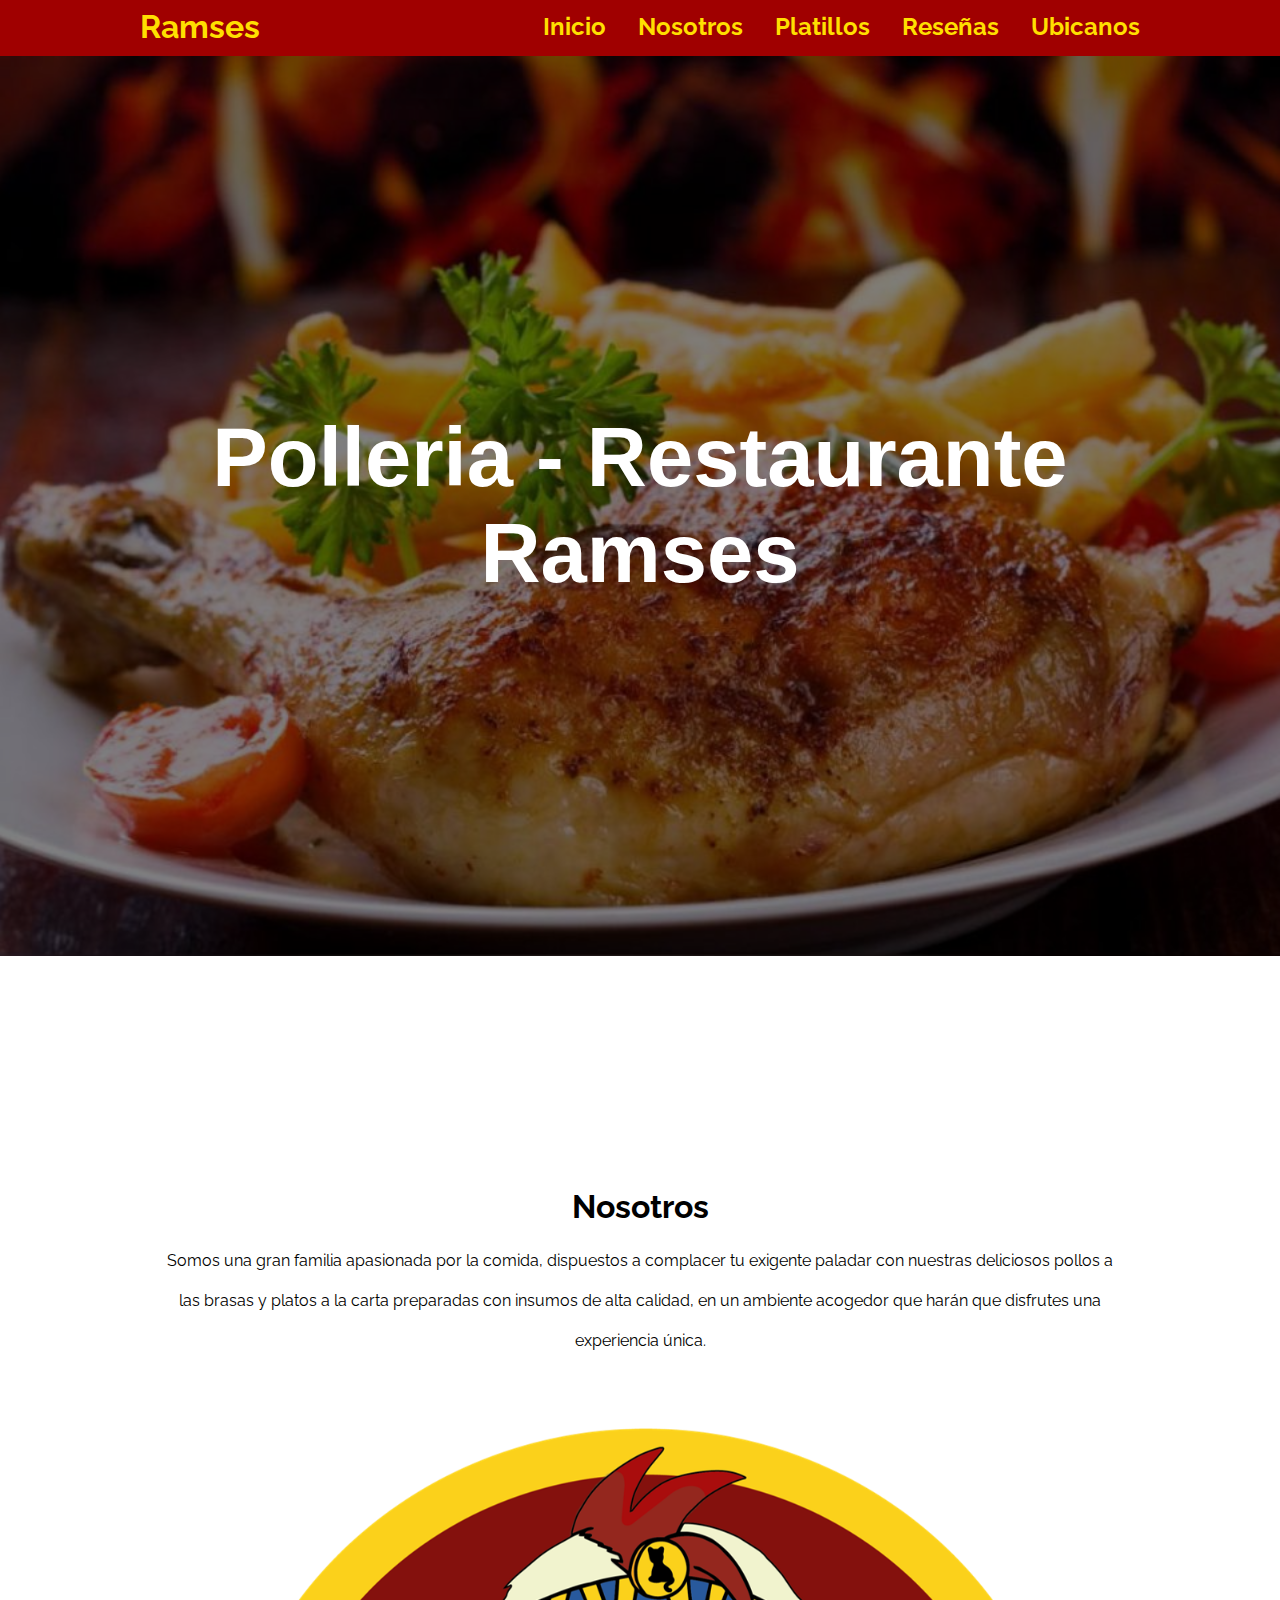
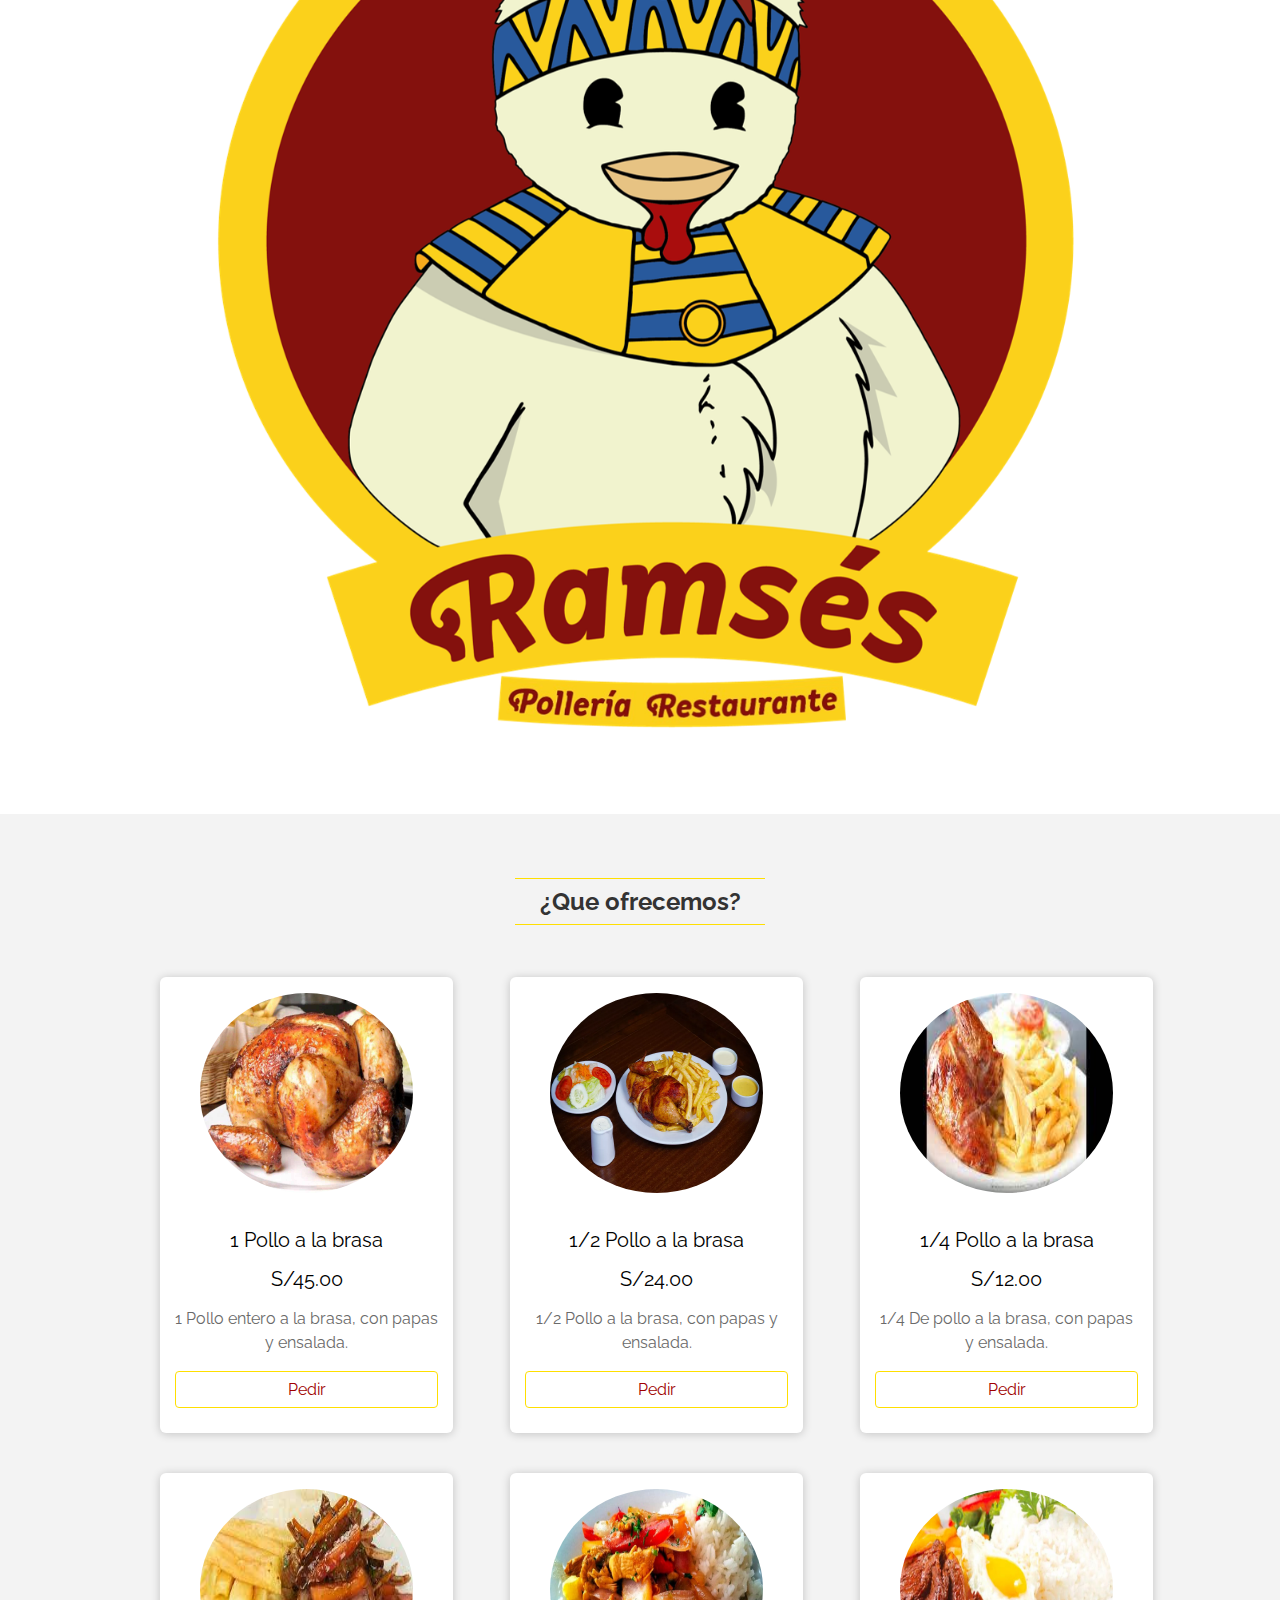
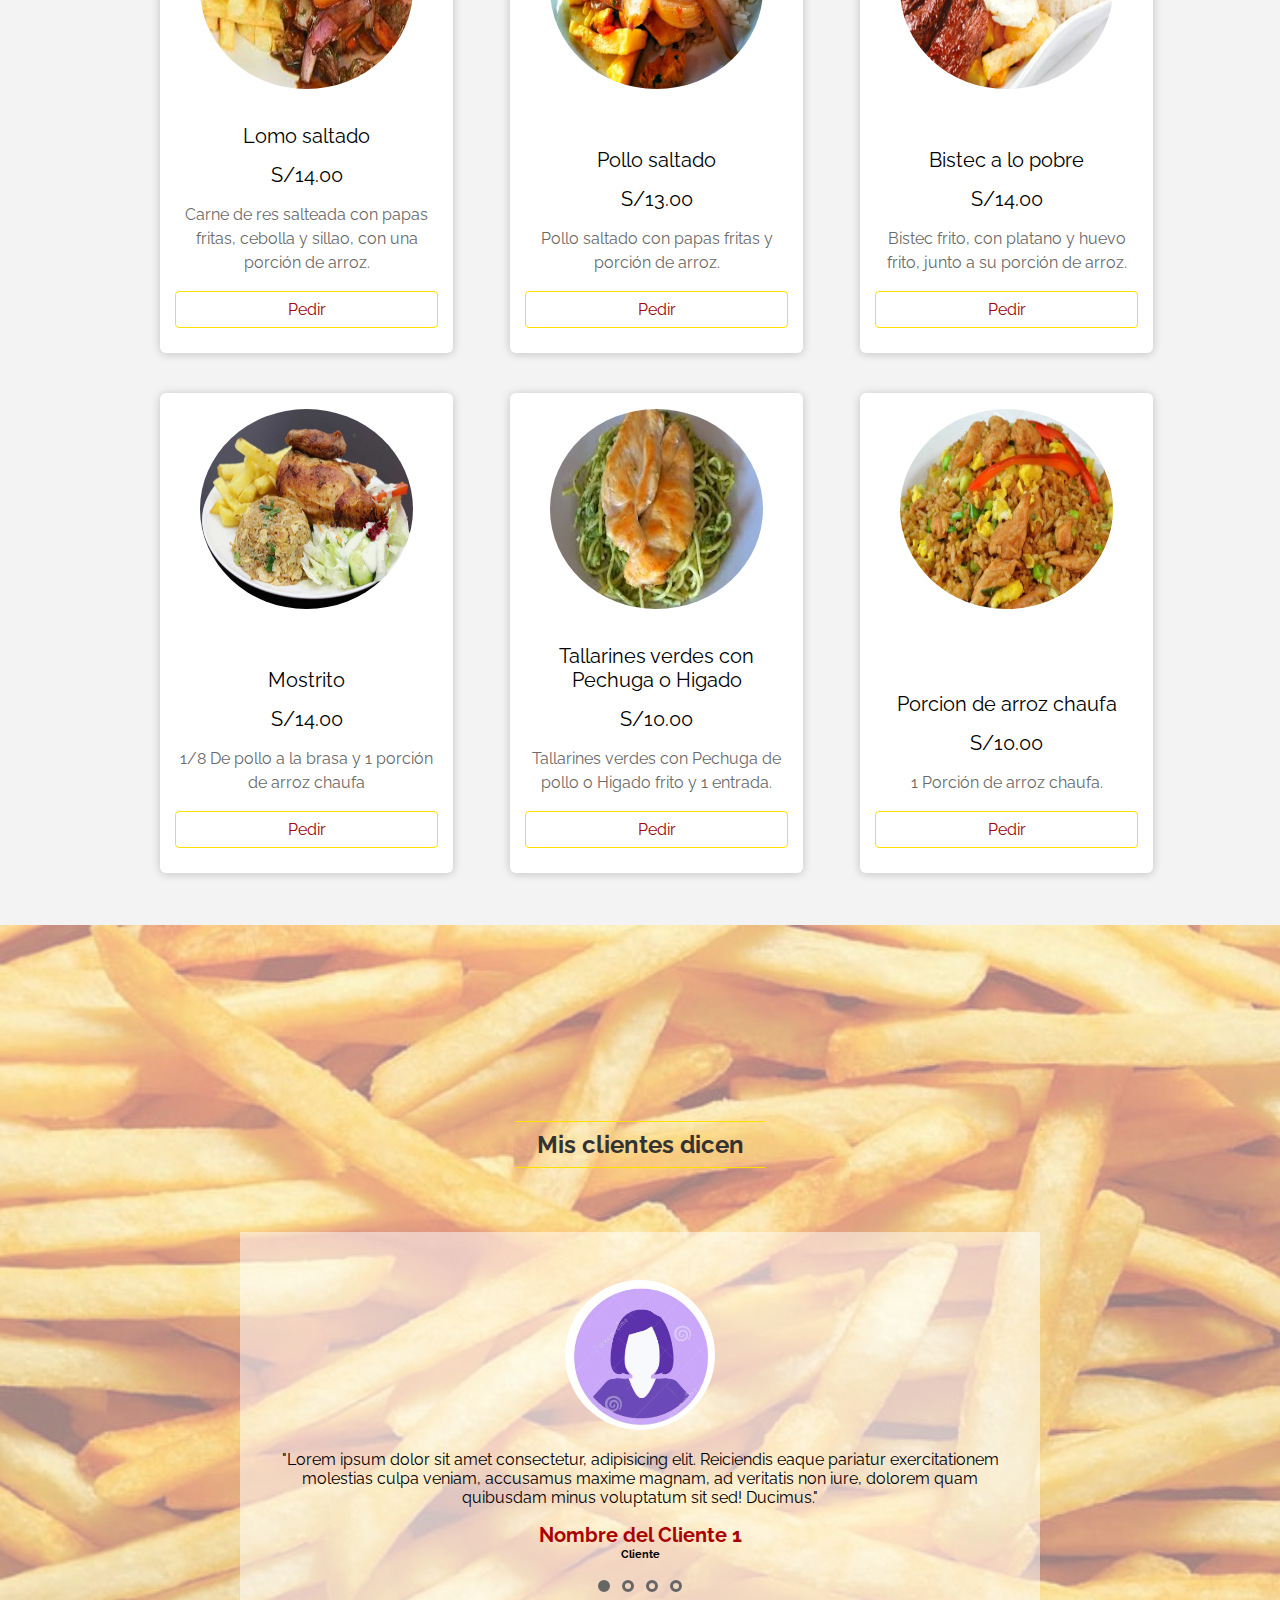
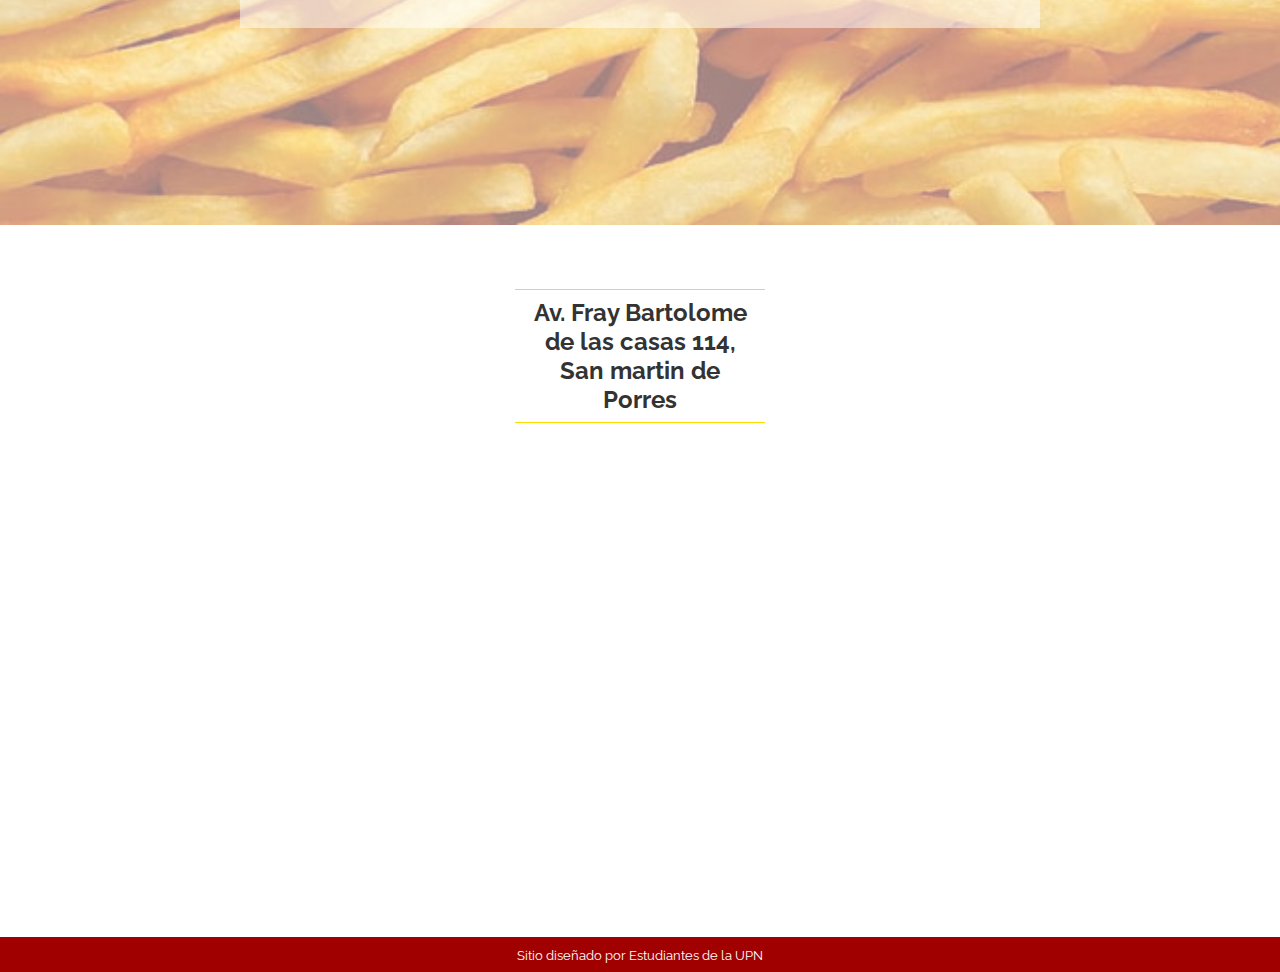
==== commit a463662b: "32" ====
--- a/index.html
+++ b/index.html
@@ -183,6 +183,7 @@
                 <div class="contenido">
                     <h3 class="shop-item-title">Tallarines verdes con Pechuga o Higado</h3>
                     <h3 class="shop-item-price">S/10.00</h3>
+                    <input type="hidden" class="shop-item-id" value="<%=pd.get(i).getId()%>">
                     <p>Tallarines verdes con Pechuga de pollo o Higado frito y 1 entrada.</p>
                     <div>
                         <a href="https://api.whatsapp.com/send?phone=51903478754&text=Hola, me gustaria perdir tallarines verdes" target="_blank" class="shop-item-button">Pedir</a>
@@ -197,6 +198,7 @@
                 <div class="contenido">
                     <h3 class="shop-item-title">Porcion de arroz chaufa</h3>
                     <h3 class="shop-item-price">S/10.00</h3>
+                    <input type="hidden" class="shop-item-id" value="<%=pd.get(i).getId()%>">
                     <p>1 Porción de arroz chaufa.</p>
                     <div>
                         <a href="https://api.whatsapp.com/send?phone=51903478754&text=Hola, me gustaria perdir un plato de arroz chaufa" target="_blank" class="shop-item-button">Pedir</a>
@@ -206,7 +208,7 @@
         </div>
     </section>
     <section id="testimonios" class="testimonials">
-        <article class="hero-image" style="--image:url('assets/papas fritas.jpg');--attachment:scroll;">
+        <article class="hero-image" style="--image:url('assets/papas\ fritas.jpg');--attachment:scroll;">
             <aside class="hero-image-opacity" style="--opacity-color:var(--white-alpha-color)">
                 <div class="hero-image-content">
                     <div class="container">
@@ -218,40 +220,40 @@
                             <input type="radio" name="slides" id="slide-4">
                             <ul class="slides">
                                 <li class="slide">
-                                    <img class="avatar" src="assets/customer-1.jpg" alt="cliente1">
-                                    <blockquote>"Lorem ipsum dolor sit amet consectetur, adipisicing elit. Reiciendis
-                                        eaque pariatur exercitationem molestias culpa veniam, accusamus maxime magnam,
-                                        ad veritatis non iure, dolorem quam quibusdam minus voluptatum sit sed!
-                                        Ducimus."</blockquote>
-                                    <h3 class="text-first-color">Nombre del Cliente 1</h3>
-                                    <h6>Puesto del Cliente 1</h6>
-                                </li>
-                                <li class="slide">
-                                    <img class="avatar" src="assets/customer-2.jpg" alt="cliente1">
+                                    <img class="avatar" src="assets/anonimom.jpg" alt="cliente1">
+                                    <blockquote>"Lorem ipsum dolor sit amet consectetur, adipisicing elit. Reiciendis
+                                        eaque pariatur exercitationem molestias culpa veniam, accusamus maxime magnam,
+                                        ad veritatis non iure, dolorem quam quibusdam minus voluptatum sit sed!
+                                        Ducimus."</blockquote>
+                                    <h3 style="color: #a00;" class="text-first-color">Nombre del Cliente 1</h3>
+                                    <h6>Cliente</h6>
+                                </li>
+                                <li class="slide">
+                                    <img class="avatar" src="assets/anonimoh.jpg" alt="cliente1">
                                     <blockquote>"Lorem ipsum dolor sit amet consectetur, adipisicing elit. Reiciendis
                                         eaque pariatur exercitationem molestias culpa veniam, accusamus maxime magnam,
                                         ad veritatis non iure, dolorem quam quibusdam minus voluptatum sit sed!
                                         Ducimus."</blockquote>
                                     <h3 class="text-first-color">Nombre del Cliente 2</h3>
-                                    <h6>Puesto del Cliente 2</h6>
-                                </li>
-                                <li class="slide">
-                                    <img class="avatar" src="assets/customer-1.jpg" alt="cliente1">
+                                    <h6>Cliente</h6>
+                                </li>
+                                <li class="slide">
+                                    <img class="avatar" src="assets/anonimom.jpg" alt="cliente1">
                                     <blockquote>"Lorem ipsum dolor sit amet consectetur, adipisicing elit. Reiciendis
                                         eaque pariatur exercitationem molestias culpa veniam, accusamus maxime magnam,
                                         ad veritatis non iure, dolorem quam quibusdam minus voluptatum sit sed!
                                         Ducimus."</blockquote>
                                     <h3 class="text-first-color">Nombre del Cliente 3</h3>
-                                    <h6>Puesto del Cliente 3</h6>
-                                </li>
-                                <li class="slide">
-                                    <img class="avatar" src="assets/customer-2.jpg" alt="cliente1">
+                                    <h6>Cliente</h6>
+                                </li>
+                                <li class="slide">
+                                    <img class="avatar" src="assets/anonimoh.jpg" alt="cliente1">
                                     <blockquote>"Lorem ipsum dolor sit amet consectetur, adipisicing elit. Reiciendis
                                         eaque pariatur exercitationem molestias culpa veniam, accusamus maxime magnam,
                                         ad veritatis non iure, dolorem quam quibusdam minus voluptatum sit sed!
                                         Ducimus."</blockquote>
                                     <h3 class="text-first-color">Nombre del Cliente 4</h3>
-                                    <h6>Puesto del Cliente 4</h6>
+                                    <h6>Cliente</h6>
                                 </li>
                             </ul>
                             <aside class="slides-nav">
--- a/style.css
+++ b/style.css
@@ -544,7 +544,7 @@
     padding: .5rem;
     text-align: center;
     color: var(--white-color);
-    background-color: var(--third-color);
+    background-color: #a00000;
 }
 
 .header{
